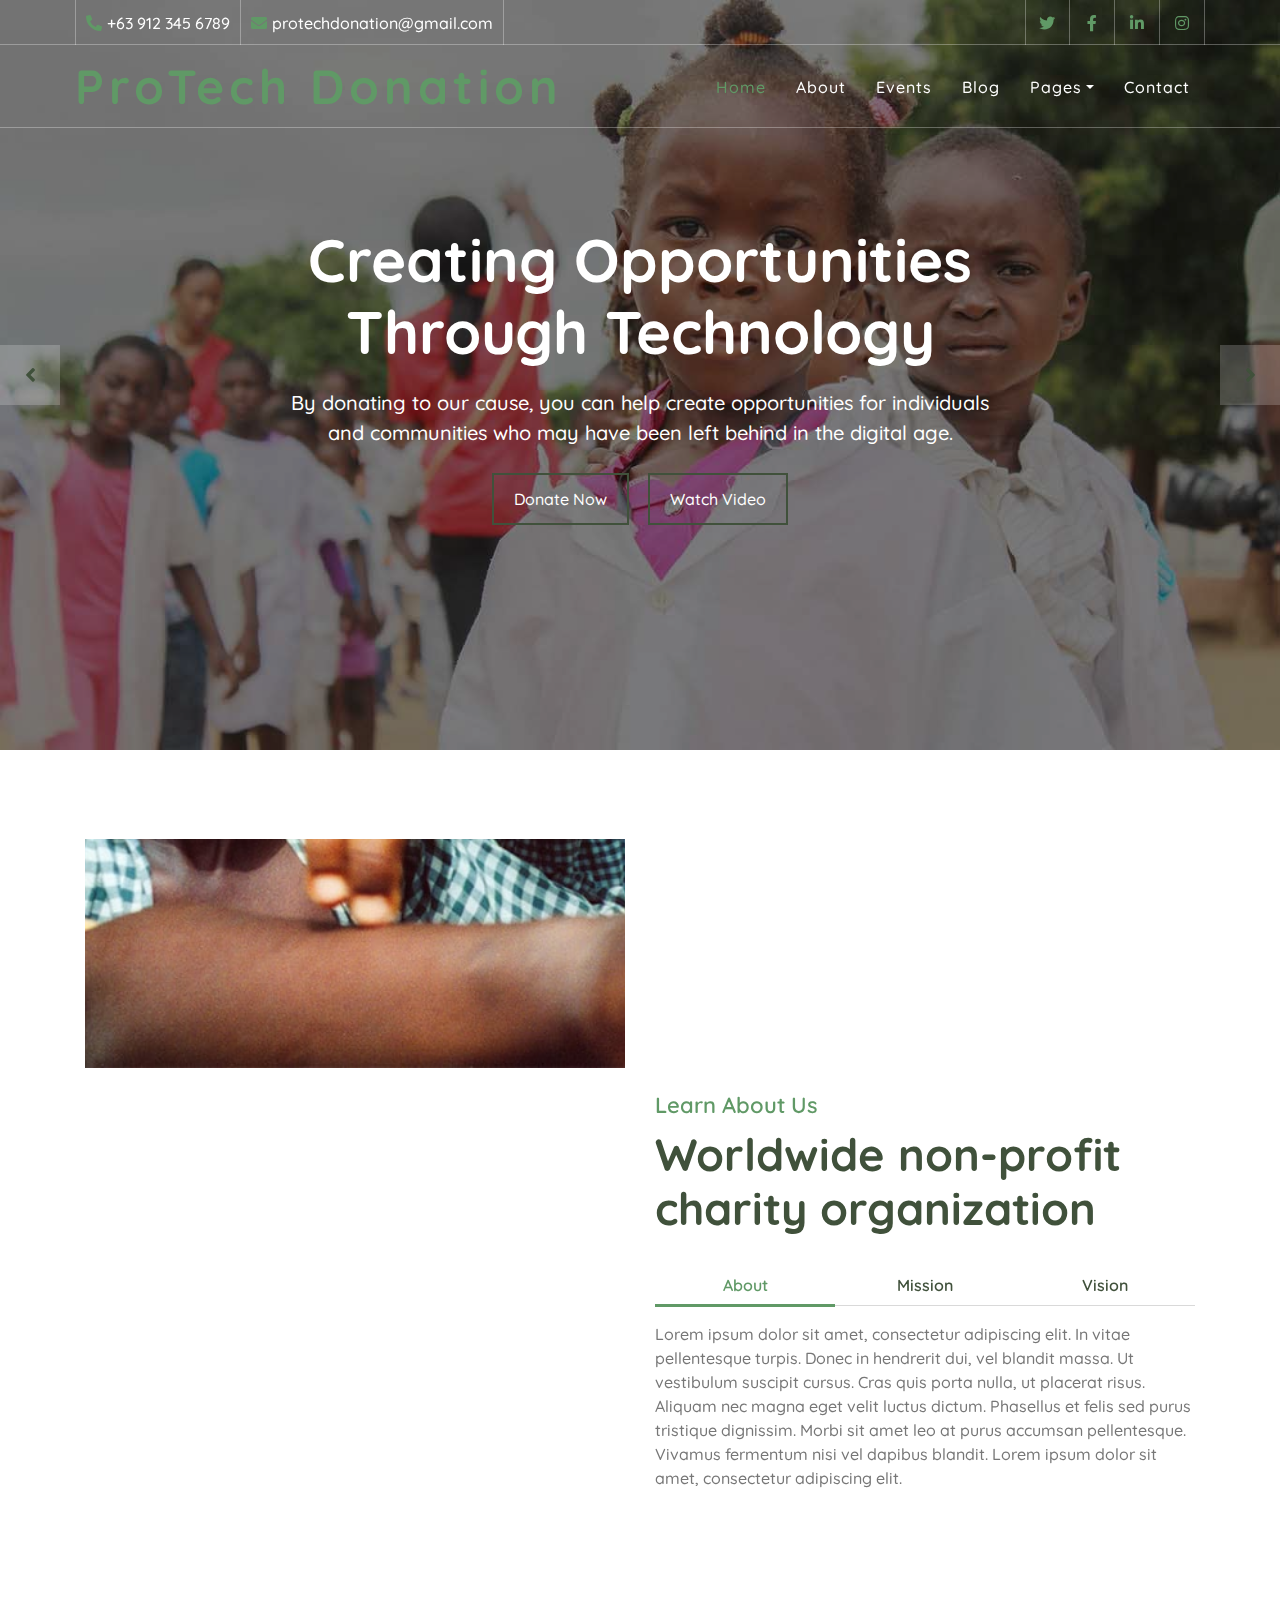
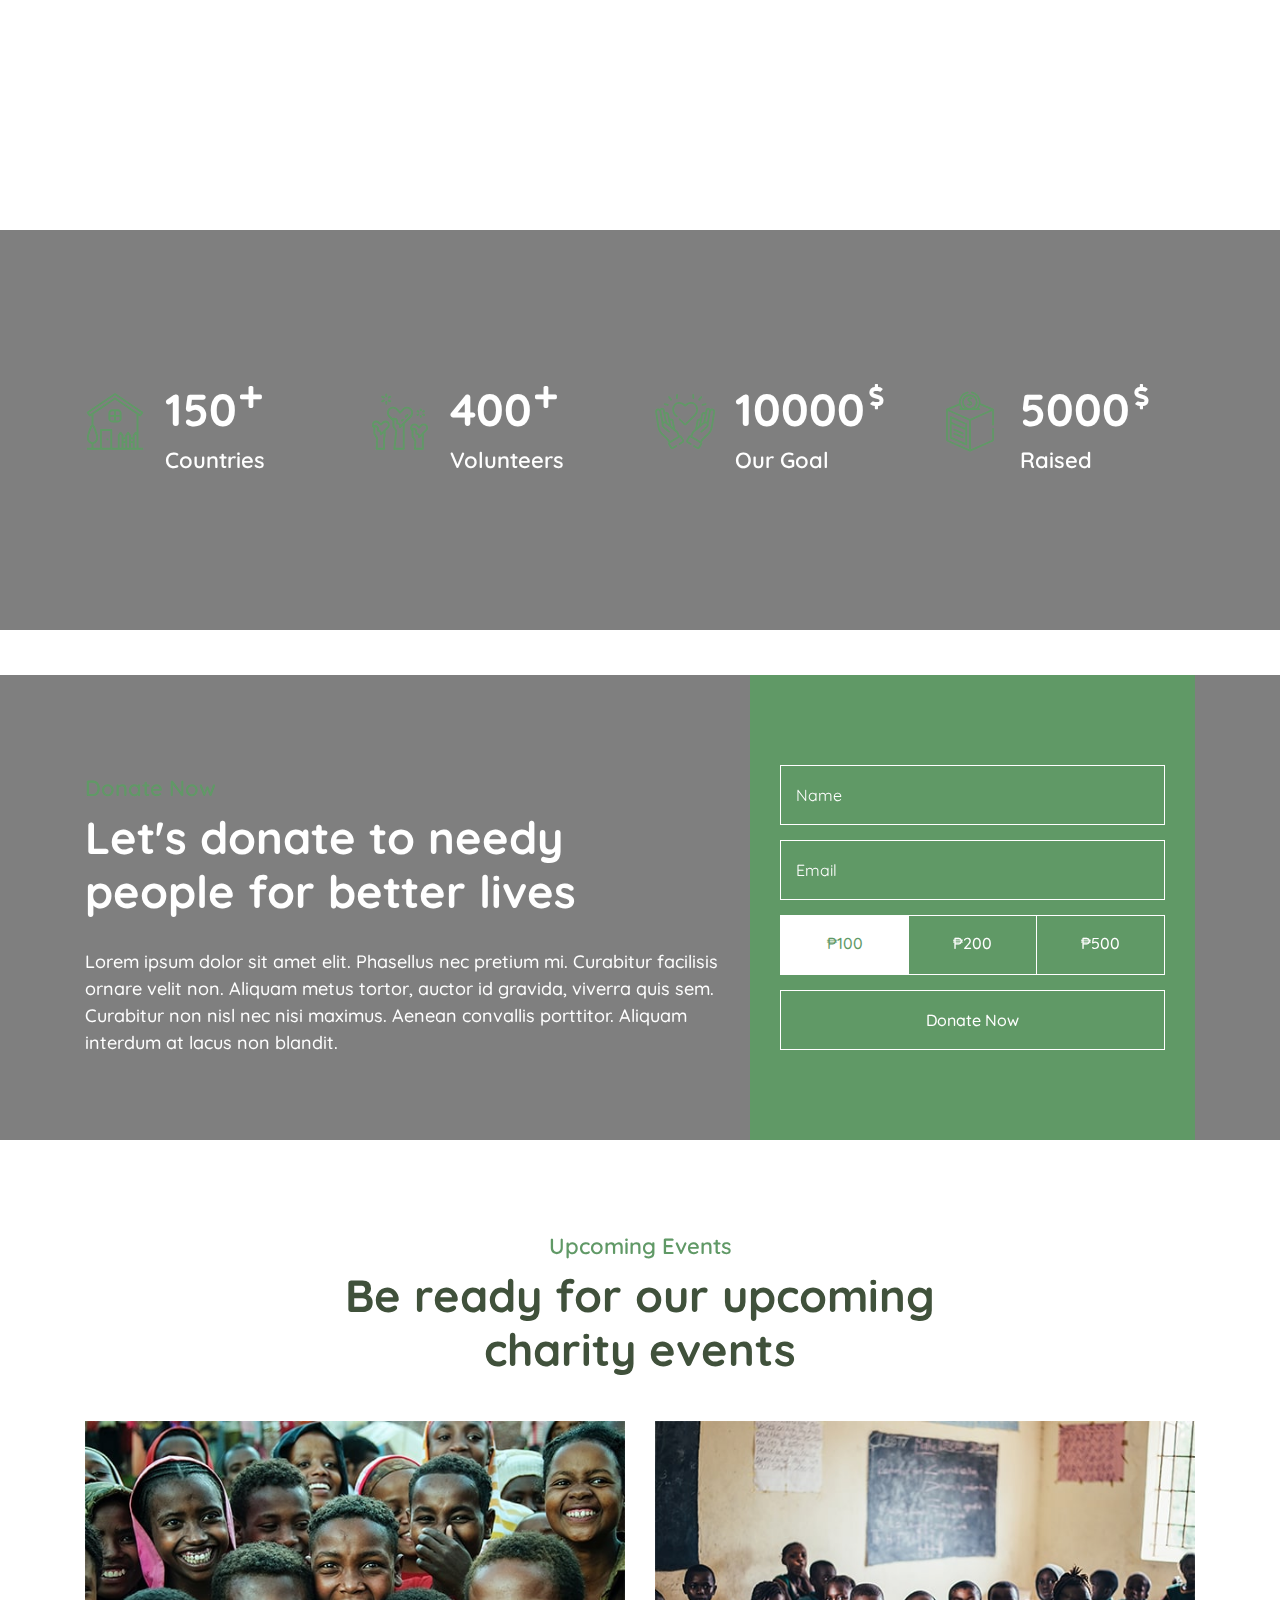
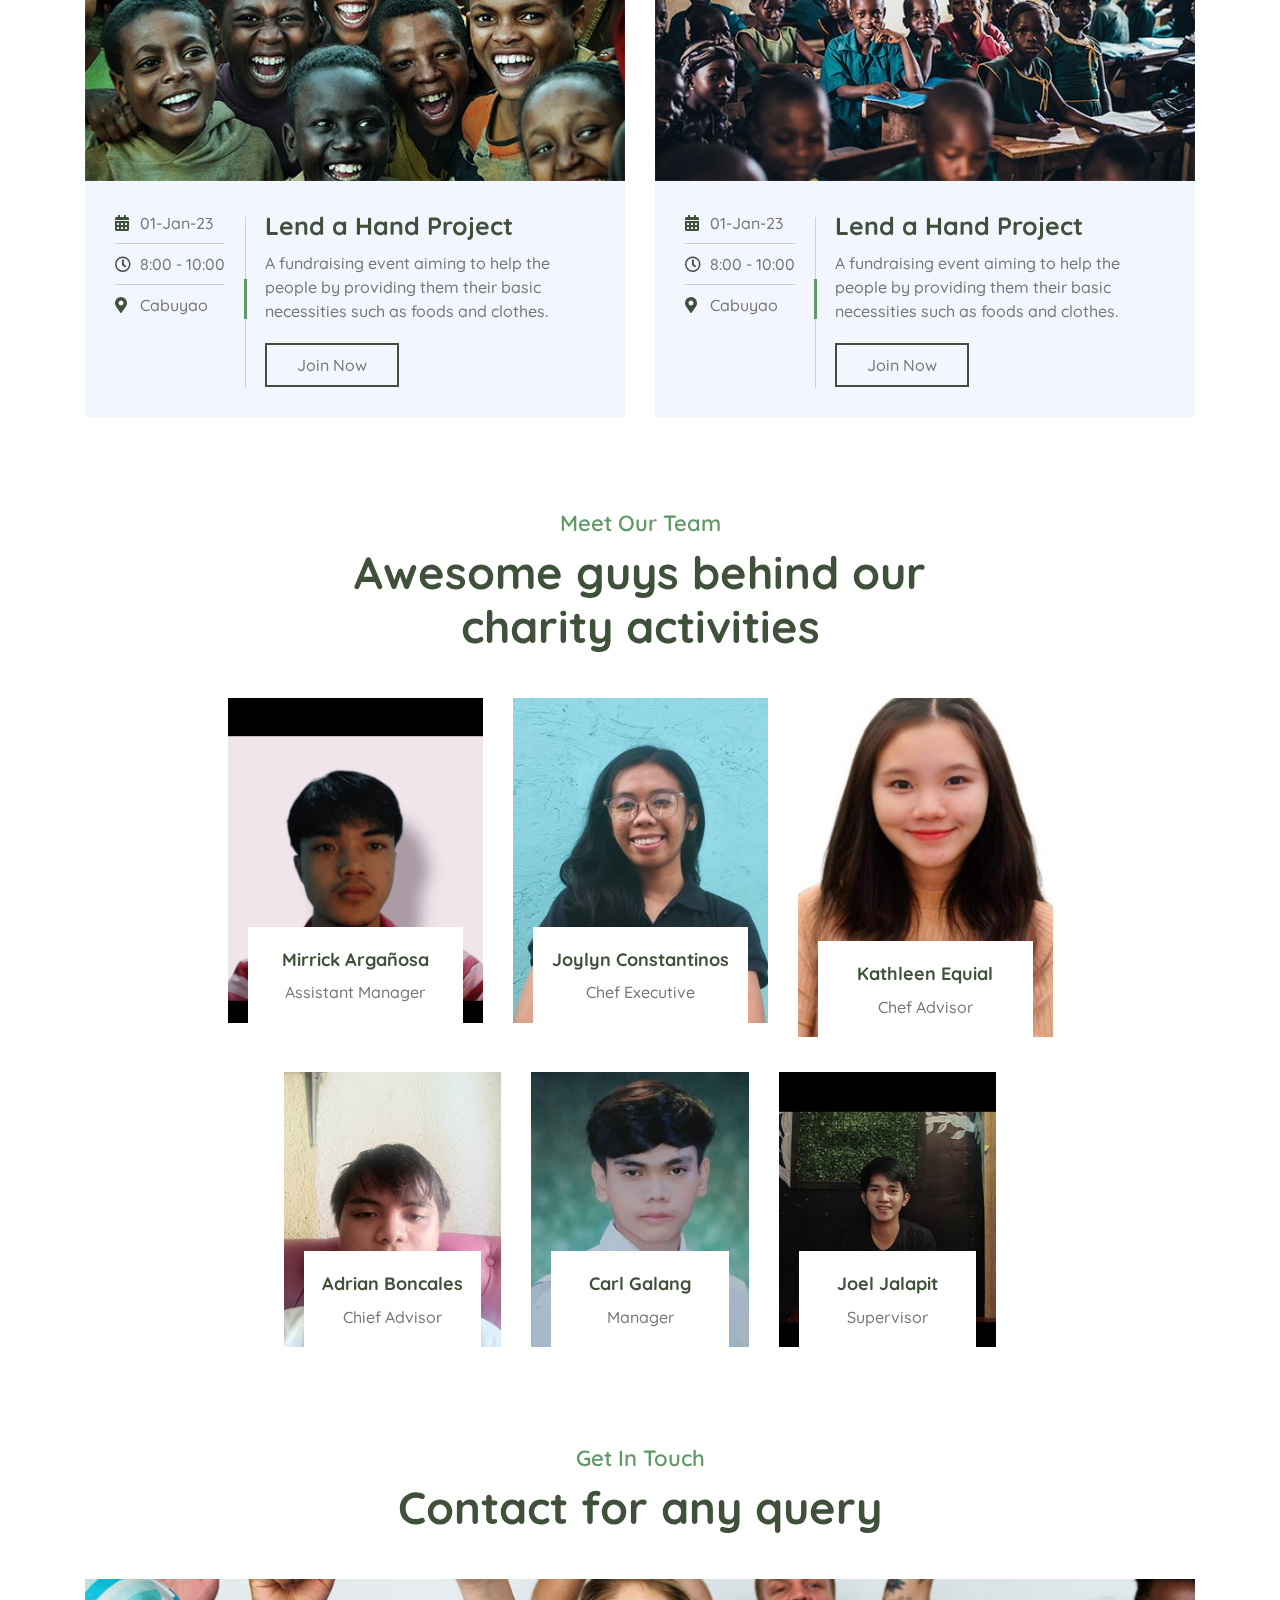
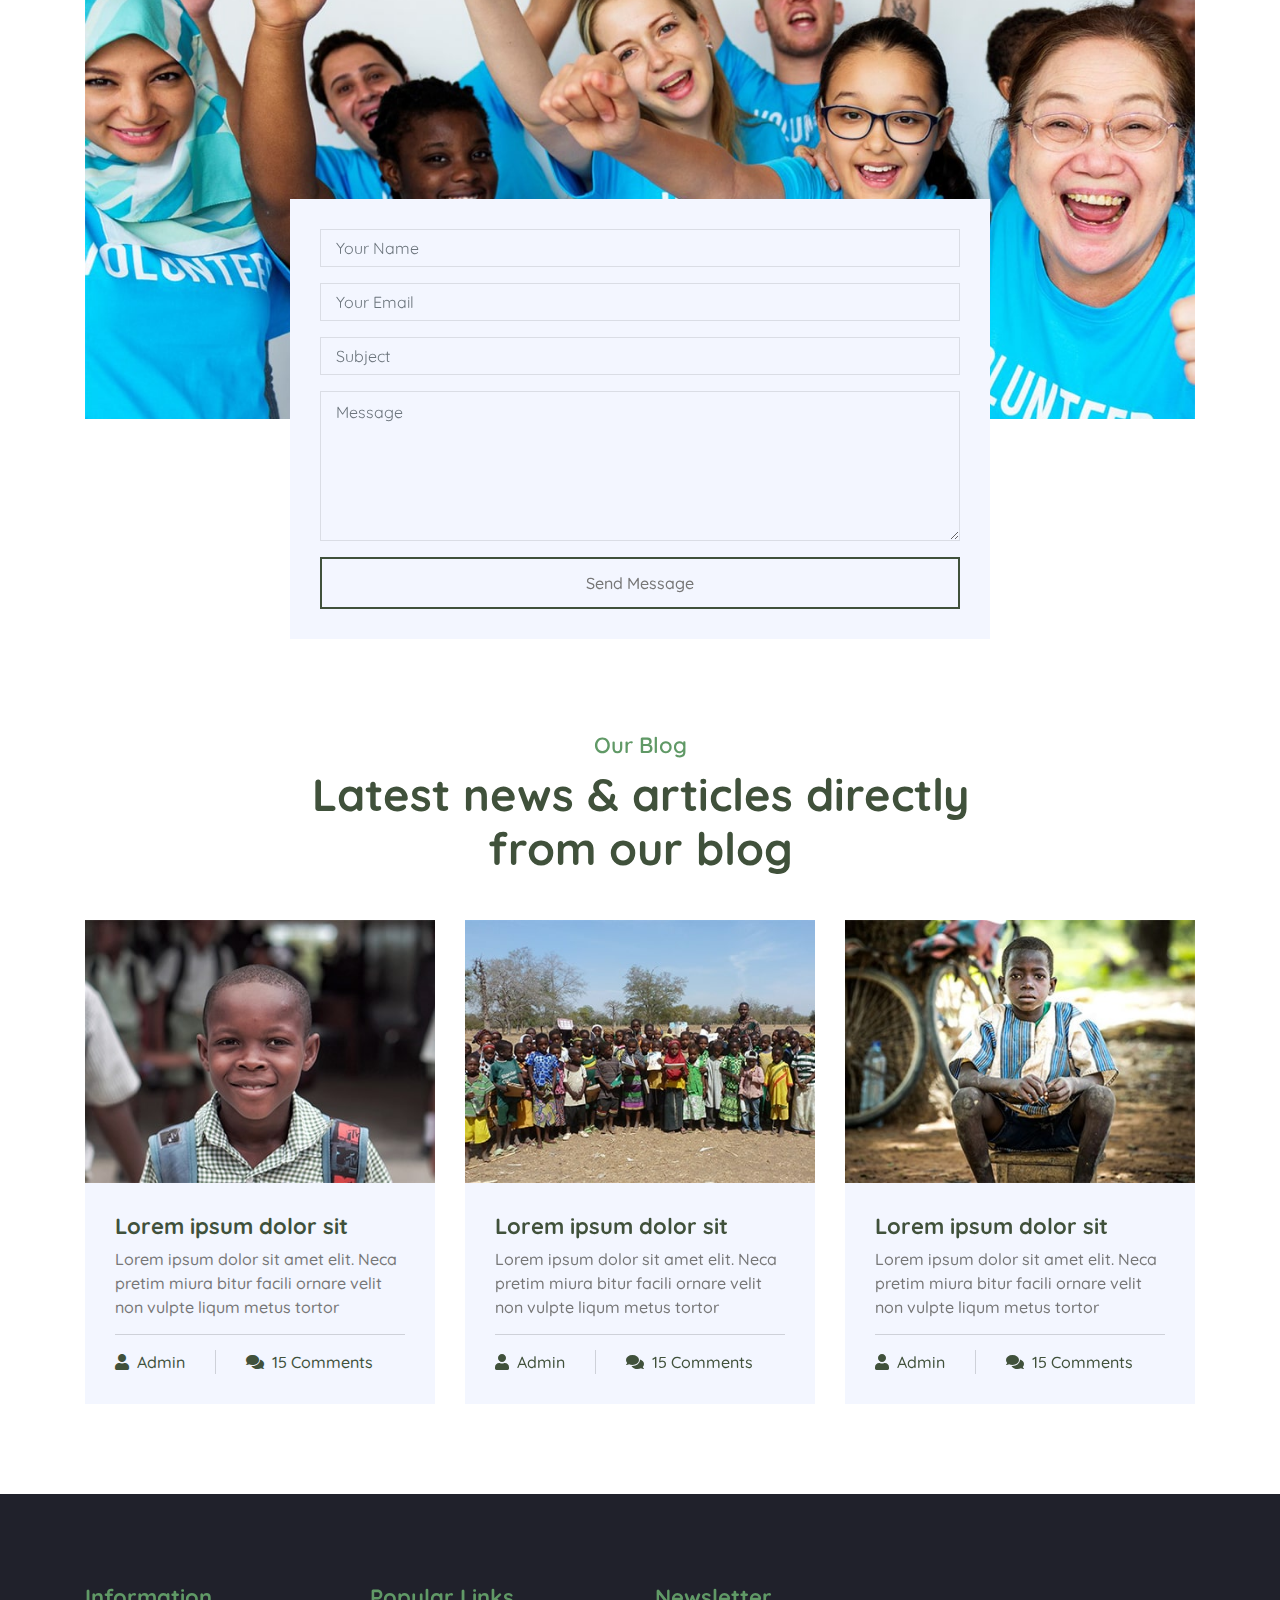
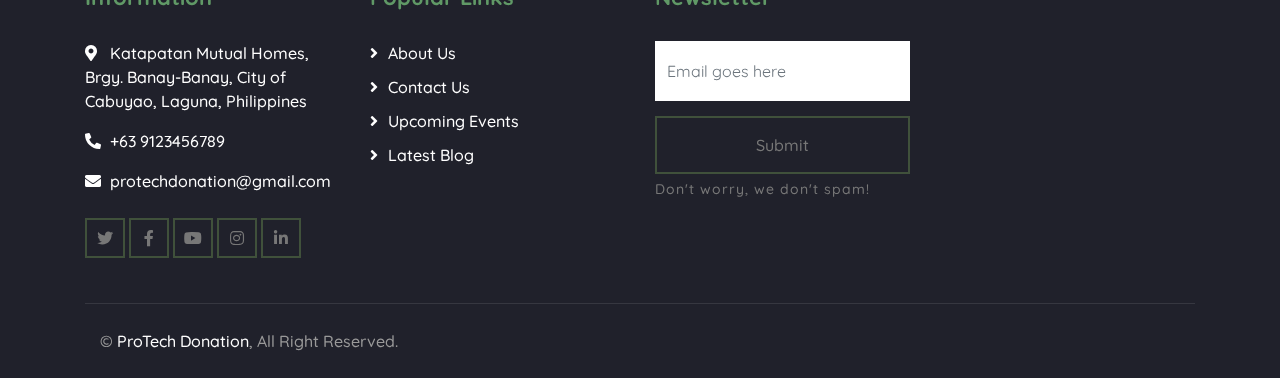
==== index.html @ ecea2c63 "Add files via upload" ====
<!DOCTYPE html>
<html lang="en">
    <head>
        <meta charset="utf-8">
        <title>Donate ProTech</title>
        <meta content="width=device-width, initial-scale=1.0" name="viewport">

        <!-- Favicon -->
        <link rel="icon" type="image/x-icon" sizes="32x32" href="https://i.ibb.co/tYHfRHM/ProTech.png">

        <!-- Google Font -->
        <link href="https://fonts.googleapis.com/css2?family=Quicksand:wght@300;400;500;600;700&display=swap" rel="stylesheet">
        
        <!-- CSS Libraries -->
        <link href="https://stackpath.bootstrapcdn.com/bootstrap/4.4.1/css/bootstrap.min.css" rel="stylesheet">
        <link href="https://cdnjs.cloudflare.com/ajax/libs/font-awesome/5.10.0/css/all.min.css" rel="stylesheet">
        <link href="lib/flaticon/font/flaticon.css" rel="stylesheet">
        <link href="lib/animate/animate.min.css" rel="stylesheet">
        <link href="lib/owlcarousel/assets/owl.carousel.min.css" rel="stylesheet">

        <!-- Template Stylesheet -->
        <link href="css/style.css" rel="stylesheet">
    </head>

    <body>
        <!-- Top Bar Start -->
        <div class="top-bar d-none d-md-block">
            <div class="container-fluid">
                <div class="row">
                    <div class="col-md-8">
                        <div class="top-bar-left">
                            <div class="text">
                                <i class="fa fa-phone-alt"></i>
                                <p>+63 912 345 6789</p>
                            </div>
                            <div class="text">
                                <i class="fa fa-envelope"></i>
                                <p>protechdonation@gmail.com</p>
                            </div>
                        </div>
                    </div>
                    <div class="col-md-4">
                        <div class="top-bar-right">
                            <div class="social">
                                <a href=""><i class="fab fa-twitter"></i></a>
                                <a href=""><i class="fab fa-facebook-f"></i></a>
                                <a href=""><i class="fab fa-linkedin-in"></i></a>
                                <a href=""><i class="fab fa-instagram"></i></a>
                            </div>
                        </div>
                    </div>
                </div>
            </div>
        </div>
        <!-- Top Bar End -->

        <!-- Nav Bar Start -->
        <div class="navbar navbar-expand-lg bg-dark navbar-dark">
            <div class="container-fluid">
                <a href="index.html" class="navbar-brand">ProTech Donation</a>
                <button type="button" class="navbar-toggler" data-toggle="collapse" data-target="#navbarCollapse">
                    <span class="navbar-toggler-icon"></span>
                </button>

                <div class="collapse navbar-collapse justify-content-between" id="navbarCollapse">
                    <div class="navbar-nav ml-auto">
                        <a href="index.html" class="nav-item nav-link active">Home</a>
                        <a href="about.html" class="nav-item nav-link">About</a>
                        <a href="event.html" class="nav-item nav-link">Events</a>
                        <a href="blog.html" class="nav-item nav-link">Blog</a>
                        <div class="nav-item dropdown">
                            <a href="#" class="nav-link dropdown-toggle" data-toggle="dropdown">Pages</a>
                            <div class="dropdown-menu">
                                <a href="single.html" class="dropdown-item">Detail Page</a>
                                <a href="team.html" class="dropdown-item">Meet The Team</a>
                                <a href="donate.html" class="dropdown-item">Donate Now</a>
                            </div>
                        </div>
                        <a href="contact.html" class="nav-item nav-link">Contact</a>
                    </div>
                </div>
            </div>
        </div>
        <!-- Nav Bar End -->


        <!-- Carousel Start -->
        <div class="carousel">
            <div class="container-fluid">
                <div class="owl-carousel">
                    <div class="carousel-item">
                        <div class="carousel-img">
                            <img src="img/carousel-1.jpg" alt="Image">
                        </div>
                        <div class="carousel-text">
                            <h1>Creating Opportunities Through Technology</h1>
                            <p>
                                By donating to our cause, you can help create opportunities for individuals and communities who may have been left behind in the digital age.
                            </p>
                            <div class="carousel-btn">
                                <a class="btn btn-custom" href="">Donate Now</a>
                                <a class="btn btn-custom btn-play" data-toggle="modal" data-src="https://www.youtube.com/embed/dQw4w9WgXcQ" data-target="#videoModal">Watch Video</a>
                            </div>
                        </div>
                    </div>
                    <div class="carousel-item">
                        <div class="carousel-img">
                            <img src="img/carousel-2.jpg" alt="Image">
                        </div>
                        <div class="carousel-text">
                            <h1>Get Involved with helping hand</h1>
                            <p>
                                Morbi sagittis turpis id suscipit feugiat. Suspendisse eu augue urna. Morbi sagittis, orci sodales varius fermentum, tortor
                            </p>
                            <div class="carousel-btn">
                                <a class="btn btn-custom" href="">Donate Now</a>
                                <a class="btn btn-custom btn-play" data-toggle="modal" data-src="https://www.youtube.com/embed/DWRcNpR6Kdc" data-target="#videoModal">Watch Video</a>
                            </div>
                        </div>
                    </div>
                    <div class="carousel-item">
                        <div class="carousel-img">
                            <img src="img/carousel-3.jpg" alt="Image">
                        </div>
                        <div class="carousel-text">
                            <h1>Bringing smiles to millions</h1>
                            <p>
                                Sed ultrices, est eget feugiat accumsan, dui nibh egestas tortor, ut rhoncus nibh ligula euismod quam. Proin pellentesque odio
                            </p>
                            <div class="carousel-btn">
                                <a class="btn btn-custom" href="">Donate Now</a>
                                <a class="btn btn-custom btn-play" data-toggle="modal" data-src="https://www.youtube.com/embed/DWRcNpR6Kdc" data-target="#videoModal">Watch Video</a>
                            </div>
                        </div>
                    </div>
                </div>
            </div>
        </div>
        <!-- Carousel End -->

        <!-- Video Modal Start-->
        <div class="modal fade" id="videoModal" tabindex="-1" role="dialog" aria-labelledby="exampleModalLabel" aria-hidden="true">
            <div class="modal-dialog" role="document">
                <div class="modal-content">
                    <div class="modal-body">
                        <button type="button" class="close" data-dismiss="modal" aria-label="Close">
                            <span aria-hidden="true">&times;</span>
                        </button>        
                        <!-- 16:9 aspect ratio -->
                        <div class="embed-responsive embed-responsive-16by9">
                            <iframe class="embed-responsive-item" src="" id="video"  allowscriptaccess="always" allow="autoplay"></iframe>
                        </div>
                    </div>
                </div>
            </div>
        </div> 
        <!-- Video Modal End -->
        

        <!-- About Start -->
        <div class="about">
            <div class="container">
                <div class="row align-items-center">
                    <div class="col-lg-6">
                        <div class="about-img" data-parallax="scroll" data-image-src="img/about.jpg"></div>
                    </div>
                    <div class="col-lg-6">
                        <div class="section-header">
                            <p>Learn About Us</p>
                            <h2>Worldwide non-profit charity organization</h2>
                        </div>
                        <div class="about-tab">
                            <ul class="nav nav-pills nav-justified">
                                <li class="nav-item">
                                    <a class="nav-link active" data-toggle="pill" href="#tab-content-1">About</a>
                                </li>
                                <li class="nav-item">
                                    <a class="nav-link" data-toggle="pill" href="#tab-content-2">Mission</a>
                                </li>
                                <li class="nav-item">
                                    <a class="nav-link" data-toggle="pill" href="#tab-content-3">Vision</a>
                                </li>
                            </ul>

                            <div class="tab-content">
                                <div id="tab-content-1" class="container tab-pane active">
                                    Lorem ipsum dolor sit amet, consectetur adipiscing elit. In vitae pellentesque turpis. Donec in hendrerit dui, vel blandit massa. Ut vestibulum suscipit cursus. Cras quis porta nulla, ut placerat risus. Aliquam nec magna eget velit luctus dictum. Phasellus et felis sed purus tristique dignissim. Morbi sit amet leo at purus accumsan pellentesque. Vivamus fermentum nisi vel dapibus blandit. Lorem ipsum dolor sit amet, consectetur adipiscing elit.
                                </div>
                                <div id="tab-content-2" class="container tab-pane fade">
                                    Sed tincidunt, magna ut vehicula volutpat, turpis diam condimentum justo, posuere congue turpis massa in mi. Proin ornare at massa at fermentum. Nunc aliquet sed nisi iaculis ornare. Nam semper tortor eget est egestas, eu sagittis nunc sodales. Interdum et malesuada fames ac ante ipsum primis in faucibus. Praesent bibendum sapien sed purus molestie malesuada. Lorem ipsum dolor sit amet, consectetur adipiscing elit.
                                </div>
                                <div id="tab-content-3" class="container tab-pane fade">
                                    Aliquam dolor odio, mollis sed feugiat sit amet, feugiat ut sapien. Nunc eu dignissim lorem. Suspendisse at hendrerit enim. Interdum et malesuada fames ac ante ipsum primis in faucibus. Sed condimentum semper turpis vel facilisis. Nunc vel faucibus orci. Mauris ut mauris rhoncus, efficitur nisi at, venenatis quam. Praesent egestas pretium enim sit amet finibus. Curabitur at erat molestie, tincidunt lorem eget, consequat ligula.
                                </div>
                            </div>
                        </div>
                    </div>
                </div>
            </div>
        </div>
        <!-- About End -->

        <!-- Facts Start -->
        <div class="facts" data-parallax="scroll" data-image-src="img/facts.jpg">
            <div class="container">
                <div class="row">
                    <div class="col-lg-3 col-md-6">
                        <div class="facts-item">
                            <i class="flaticon-home"></i>
                            <div class="facts-text">
                                <h3 class="facts-plus" data-toggle="counter-up">150</h3>
                                <p>Countries</p>
                            </div>
                        </div>
                    </div>
                    <div class="col-lg-3 col-md-6">
                        <div class="facts-item">
                            <i class="flaticon-charity"></i>
                            <div class="facts-text">
                                <h3 class="facts-plus" data-toggle="counter-up">400</h3>
                                <p>Volunteers</p>
                            </div>
                        </div>
                    </div>
                    <div class="col-lg-3 col-md-6">
                        <div class="facts-item">
                            <i class="flaticon-kindness"></i>
                            <div class="facts-text">
                                <h3 class="facts-dollar" data-toggle="counter-up">10000</h3>
                                <p>Our Goal</p>
                            </div>
                        </div>
                    </div>
                    <div class="col-lg-3 col-md-6">
                        <div class="facts-item">
                            <i class="flaticon-donation"></i>
                            <div class="facts-text">
                                <h3 class="facts-dollar" data-toggle="counter-up">5000</h3>
                                <p>Raised</p>
                            </div>
                        </div>
                    </div>
                </div>
            </div>
        </div>
        <!-- Facts End -->
        
        <!-- Donate Start -->
        <div class="donate" data-parallax="scroll" data-image-src="img/donate.jpg">
            <div class="container">
                <div class="row align-items-center">
                    <div class="col-lg-7">
                        <div class="donate-content">
                            <div class="section-header">
                                <p>Donate Now</p>
                                <h2>Let's donate to needy people for better lives</h2>
                            </div>
                            <div class="donate-text">
                                <p>
                                    Lorem ipsum dolor sit amet elit. Phasellus nec pretium mi. Curabitur facilisis ornare velit non. Aliquam metus tortor, auctor id gravida, viverra quis sem. Curabitur non nisl nec nisi maximus. Aenean convallis porttitor. Aliquam interdum at lacus non blandit.
                                </p>
                            </div>
                        </div>
                    </div>
                    <div class="col-lg-5">
                        <div class="donate-form">
                            <form>
                                <div class="control-group">
                                    <input type="text" class="form-control" placeholder="Name" required="required" />
                                </div>
                                <div class="control-group">
                                    <input type="email" class="form-control" placeholder="Email" required="required" />
                                </div>
                                <div class="btn-group btn-group-toggle" data-toggle="buttons">
                                    <label class="btn btn-custom active">
                                        <input type="radio" name="options" checked> ₱100
                                    </label>
                                    <label class="btn btn-custom">
                                        <input type="radio" name="options"> ₱200
                                    </label>
                                    <label class="btn btn-custom">
                                        <input type="radio" name="options"> ₱500
                                    </label>
                                </div>
                                <div>
                                    <button class="btn btn-custom" type="submit">Donate Now</button>
                                </div>
                            </form>
                        </div>
                    </div>
                </div>
            </div>
        </div>
        <!-- Donate End -->
        
        
        <!-- Event Start -->
        <div class="event">
            <div class="container">
                <div class="section-header text-center">
                    <p>Upcoming Events</p>
                    <h2>Be ready for our upcoming charity events</h2>
                </div>
                <div class="row">
                    <div class="col-lg-6">
                        <div class="event-item">
                            <img src="img/event-1.jpg" alt="Image">
                            <div class="event-content">
                                <div class="event-meta">
                                    <p><i class="fa fa-calendar-alt"></i>01-Jan-23</p>
                                    <p><i class="far fa-clock"></i>8:00 - 10:00</p>
                                    <p><i class="fa fa-map-marker-alt"></i>Cabuyao</p>
                                </div>
                                <div class="event-text">
                                    <h3>Lend a Hand Project</h3>
                                    <p>
                                        A fundraising event aiming to help the people by providing them their basic necessities such as foods and clothes.
                                    </p>
                                    <a class="btn btn-custom" href="">Join Now</a>
                                </div>
                            </div>
                        </div>
                    </div>
                    <div class="col-lg-6">
                        <div class="event-item">
                            <img src="img/event-2.jpg" alt="Image">
                            <div class="event-content">
                                <div class="event-meta">
                                    <p><i class="fa fa-calendar-alt"></i>01-Jan-23</p>
                                    <p><i class="far fa-clock"></i>8:00 - 10:00</p>
                                    <p><i class="fa fa-map-marker-alt"></i>Cabuyao</p>
                                </div>
                                <div class="event-text">
                                    <h3>Lend a Hand Project</h3>
                                    <p>
                                        A fundraising event aiming to help the people by providing them their basic necessities such as foods and clothes.
                                    </p>
                                    <a class="btn btn-custom" href="">Join Now</a>
                                </div>
                            </div>
                        </div>
                    </div>
                </div>
            </div>
        </div>
        <!-- Event End -->


        <!-- Team Start -->
        <div class="team">
            <div class="container">
                <div class="section-header text-center">
                    <p>Meet Our Team</p>
                    <h2>Awesome guys behind our charity activities</h2>
                </div>
                <div class="row">
                    <div class="col-lg-3 col-md-6">
                        <div class="team-item">
                            <div class="team-img">
                                <img src="img\team-1-argañosa.png" alt="Team Image">
                            </div>
                            <div class="team-text">
                                <h2>Mirrick Argañosa</h2>
                                <p>Assistant Manager</p>
                                <div class="team-social">
                                    <a href=""><i class="fab fa-twitter"></i></a>
                                    <a href=""><i class="fab fa-facebook-f"></i></a>
                                    <a href=""><i class="fab fa-linkedin-in"></i></a>
                                    <a href=""><i class="fab fa-instagram"></i></a>
                                </div>
                            </div>
                        </div>
                    </div>
                    <div class="col-lg-3 col-md-6">
                        <div class="team-item">
                            <div class="team-img">
                                <img src="img\team-2-constantino.jpg" alt="Team Image">
                            </div>
                            <div class="team-text">
                                <h2>Joylyn Constantinos</h2>
                                <p>Chef Executive</p>
                                <div class="team-social">
                                    <a href=""><i class="fab fa-twitter"></i></a>
                                    <a href=""><i class="fab fa-facebook-f"></i></a>
                                    <a href=""><i class="fab fa-linkedin-in"></i></a>
                                    <a href=""><i class="fab fa-instagram"></i></a>
                                </div>
                            </div>
                        </div>
                    </div>
                    <div class="col-lg-3 col-md-6">
                        <div class="team-item">
                            <div class="team-img">
                                <img src="img\team-3-equial.png" alt="Team Image">
                            </div>
                            <div class="team-text">
                                <h2>Kathleen Equial</h2>
                                <p>Chef Advisor</p>
                                <div class="team-social">
                                    <a href=""><i class="fab fa-twitter"></i></a>
                                    <a href=""><i class="fab fa-facebook-f"></i></a>
                                    <a href=""><i class="fab fa-linkedin-in"></i></a>
                                    <a href=""><i class="fab fa-instagram"></i></a>
                                </div>
                            </div>
                        </div>
                    </div>
                    <div class="row bottom-row">
                        <div class="col-lg-3 col-md-6">
                            <div class="team-item">
                                <div class="team-img">
                                    <img src="img\team-4-boncales.jpg" alt="Team Image">
                                </div>
                                <div class="team-text">
                                    <h2>Adrian Boncales</h2>
                                    <p>Chief Advisor</p>
                                    <div class="team-social">
                                        <a href=""><i class="fab fa-twitter"></i></a>
                                        <a href=""><i class="fab fa-facebook-f"></i></a>
                                        <a href=""><i class="fab fa-linkedin-in"></i></a>
                                        <a href=""><i class="fab fa-instagram"></i></a>
                                    </div>
                                </div>
                            </div>
                        </div>
                        <div class="col-lg-3 col-md-6">
                            <div class="team-item">
                                <div class="team-img">
                                    <img src="img\team-5-galang.jpg" alt="Team Image">
                                </div>
                                <div class="team-text">
                                    <h2>Carl Galang</h2>
                                    <p>Manager</p>
                                    <div class="team-social">
                                        <a href=""><i class="fab fa-twitter"></i></a>
                                        <a href=""><i class="fab fa-facebook-f"></i></a>
                                        <a href=""><i class="fab fa-linkedin-in"></i></a>
                                        <a href=""><i class="fab fa-instagram"></i></a>
                                    </div>
                                </div>
                            </div>
                        </div>
                        <div class="col-lg-3 col-md-6">
                            <div class="team-item">
                                <div class="team-img">
                                    <img src="img\team-6-jalapit.jpg" alt="Team Image">
                                </div>
                                <div class="team-text">
                                    <h2>Joel Jalapit</h2>
                                    <p>Supervisor</p>
                                    <div class="team-social">
                                        <a href=""><i class="fab fa-twitter"></i></a>
                                        <a href=""><i class="fab fa-facebook-f"></i></a>
                                        <a href=""><i class="fab fa-linkedin-in"></i></a>
                                        <a href=""><i class="fab fa-instagram"></i></a>
                                    </div>
                                </div>
                            </div>
                        </div>
                    </div>
                </div>
            </div>
        </div>
        <!-- Team End -->
        
        
        <!-- Contact Start -->
        <div class="contact">
            <div class="container">
                <div class="section-header text-center">
                    <p>Get In Touch</p>
                    <h2>Contact for any query</h2>
                </div>
                <div class="contact-img">
                    <img src="img/contact.jpg" alt="Image">
                </div>
                <div class="contact-form">
                        <div id="success"></div>
                        <form name="sentMessage" id="contactForm" novalidate="novalidate">
                            <div class="control-group">
                                <input type="text" class="form-control" id="name" placeholder="Your Name" required="required" data-validation-required-message="Please enter your name" />
                                <p class="help-block text-danger"></p>
                            </div>
                            <div class="control-group">
                                <input type="email" class="form-control" id="email" placeholder="Your Email" required="required" data-validation-required-message="Please enter your email" />
                                <p class="help-block text-danger"></p>
                            </div>
                            <div class="control-group">
                                <input type="text" class="form-control" id="subject" placeholder="Subject" required="required" data-validation-required-message="Please enter a subject" />
                                <p class="help-block text-danger"></p>
                            </div>
                            <div class="control-group">
                                <textarea class="form-control" id="message" placeholder="Message" required="required" data-validation-required-message="Please enter your message"></textarea>
                                <p class="help-block text-danger"></p>
                            </div>
                            <div>
                                <button class="btn btn-custom" type="submit" id="sendMessageButton">Send Message</button>
                            </div>
                        </form>
                    </div>
            </div>
        </div>
        <!-- Contact End -->


        <!-- Blog Start -->
        <div class="blog">
            <div class="container">
                <div class="section-header text-center">
                    <p>Our Blog</p>
                    <h2>Latest news & articles directly from our blog</h2>
                </div>
                <div class="row">
                    <div class="col-lg-4">
                        <div class="blog-item">
                            <div class="blog-img">
                                <img src="img/blog-1.jpg" alt="Image">
                            </div>
                            <div class="blog-text">
                                <h3><a href="#">Lorem ipsum dolor sit</a></h3>
                                <p>
                                    Lorem ipsum dolor sit amet elit. Neca pretim miura bitur facili ornare velit non vulpte liqum metus tortor
                                </p>
                            </div>
                            <div class="blog-meta">
                                <p><i class="fa fa-user"></i><a href="">Admin</a></p>
                                <p><i class="fa fa-comments"></i><a href="">15 Comments</a></p>
                            </div>
                        </div>
                    </div>
                    <div class="col-lg-4">
                        <div class="blog-item">
                            <div class="blog-img">
                                <img src="img/blog-2.jpg" alt="Image">
                            </div>
                            <div class="blog-text">
                                <h3><a href="#">Lorem ipsum dolor sit</a></h3>
                                <p>
                                    Lorem ipsum dolor sit amet elit. Neca pretim miura bitur facili ornare velit non vulpte liqum metus tortor
                                </p>
                            </div>
                            <div class="blog-meta">
                                <p><i class="fa fa-user"></i><a href="">Admin</a></p>
                                <p><i class="fa fa-comments"></i><a href="">15 Comments</a></p>
                            </div>
                        </div>
                    </div>
                    <div class="col-lg-4">
                        <div class="blog-item">
                            <div class="blog-img">
                                <img src="img/blog-3.jpg" alt="Image">
                            </div>
                            <div class="blog-text">
                                <h3><a href="#">Lorem ipsum dolor sit</a></h3>
                                <p>
                                    Lorem ipsum dolor sit amet elit. Neca pretim miura bitur facili ornare velit non vulpte liqum metus tortor
                                </p>
                            </div>
                            <div class="blog-meta">
                                <p><i class="fa fa-user"></i><a href="">Admin</a></p>
                                <p><i class="fa fa-comments"></i><a href="">15 Comments</a></p>
                            </div>
                        </div>
                    </div>
                </div>
            </div>
        </div>
        <!-- Blog End -->


        <!-- Footer Start -->
        <div class="footer">
            <div class="container">
                <div class="row">
                    <div class="col-lg-3 col-md-6">
                        <div class="footer-contact">
                            <h2>Information</h2>
                            <p><i class="fa fa-map-marker-alt"></i>Katapatan Mutual Homes, Brgy. Banay-Banay, City of Cabuyao, Laguna, Philippines</p>
                            <p><i class="fa fa-phone-alt"></i>+63 9123456789</p>
                            <p><i class="fa fa-envelope"></i>protechdonation@gmail.com</p>
                            <div class="footer-social">
                                <a class="btn btn-custom" href="https://freewebsitecode.com"><i class="fab fa-twitter"></i></a>
                                <a class="btn btn-custom" href="https://facebook.com/freewebsitecode"><i class="fab fa-facebook-f"></i></a>
                                <a class="btn btn-custom" href="https://www.youtube.com/channel/UC9HlQRmKgG3jeVD_fBxj1Pw/videos"><i class="fab fa-youtube"></i></a>
                                <a class="btn btn-custom" href="https://freewebsitecode.com"><i class="fab fa-instagram"></i></a>
                                <a class="btn btn-custom" href="https://freewebsitecode.com"><i class="fab fa-linkedin-in"></i></a>
                            </div>
                        </div>
                    </div>
                    <div class="col-lg-3 col-md-6">
                        <div class="footer-link">
                            <h2>Popular Links</h2>
                            <a href="">About Us</a>
                            <a href="">Contact Us</a>
                            <a href="">Upcoming Events</a>
                            <a href="">Latest Blog</a>
                        </div>
                    </div>
                    <div class="col-lg-3 col-md-6">
                        <div class="footer-newsletter">
                            <h2>Newsletter</h2>
                            <form>
                                <input class="form-control" placeholder="Email goes here">
                                <button class="btn btn-custom">Submit</button>
                                <label>Don't worry, we don't spam!</label>
                            </form>
                        </div>
                    </div>
                </div>
            </div>
            <div class="container copyright">
                <div class="row">
                    <div class="col-md-6">
                        <p>&copy; <a href="https://freewebsitecode.com">ProTech Donation</a>, All Right Reserved.</p>
                    </div>
                </div>
            </div>
        </div>
        <!-- Footer End -->
        
        <!-- Back to top button -->
        <a href="#" class="back-to-top"><i class="fa fa-chevron-up"></i></a>
        
        <!-- Pre Loader -->
        <div id="loader" class="show">
            <div class="loader"></div>
        </div>

        <!-- JavaScript Libraries -->
        <script src="https://code.jquery.com/jquery-3.4.1.min.js"></script>
        <script src="https://stackpath.bootstrapcdn.com/bootstrap/4.4.1/js/bootstrap.bundle.min.js"></script>
        <script src="lib/easing/easing.min.js"></script>
        <script src="lib/owlcarousel/owl.carousel.min.js"></script>
        <script src="lib/waypoints/waypoints.min.js"></script>
        <script src="lib/counterup/counterup.min.js"></script>
        <script src="lib/parallax/parallax.min.js"></script>
        
        <!-- Contact Javascript File -->
        <script src="mail/jqBootstrapValidation.min.js"></script>
        <script src="mail/contact.js"></script>

        <!-- Template Javascript -->
        <script src="js/main.js"></script>
    </body>
</html>
---- lib/flaticon/font/flaticon.css ----
/*
  	Flaticon icon font: Flaticon
  	Creation date: 30/09/2020 10:47
  	*/

@font-face {
  font-family: "Flaticon";
  src: url("./Flaticon.eot");
  src: url("./Flaticon.eot?#iefix") format("embedded-opentype"),
       url("./Flaticon.woff2") format("woff2"),
       url("./Flaticon.woff") format("woff"),
       url("./Flaticon.ttf") format("truetype"),
       url("./Flaticon.svg#Flaticon") format("svg");
  font-weight: normal;
  font-style: normal;
}

@media screen and (-webkit-min-device-pixel-ratio:0) {
  @font-face {
    font-family: "Flaticon";
    src: url("./Flaticon.svg#Flaticon") format("svg");
  }
}

[class^="flaticon-"]:before, [class*=" flaticon-"]:before,
[class^="flaticon-"]:after, [class*=" flaticon-"]:after {   
  font-family: Flaticon;
        font-size: 20px;
font-style: normal;
margin-left: 20px;
}

.flaticon-water:before { content: "\f100"; }
.flaticon-healthcare:before { content: "\f101"; }
.flaticon-diet:before { content: "\f102"; }
.flaticon-education:before { content: "\f103"; }
.flaticon-home:before { content: "\f104"; }
.flaticon-charity:before { content: "\f105"; }
.flaticon-social-care:before { content: "\f106"; }
.flaticon-kindness:before { content: "\f107"; }
.flaticon-donation:before { content: "\f108"; }
.flaticon-woman:before { content: "\f109"; }
---- css/style.css ----
/*******************************/
/********* General CSS *********/
/*******************************/
body {
    color: #777777;
    font-weight: 500;
    background: #ffffff;
    font-family: 'Quicksand', sans-serif;
}

h1,
h2, 
h3, 
h4,
h5, 
h6 {
    color: #40513B;
}

a {
    color: #40513B;
    transition: .3s;
}

a:hover,
a:active,
a:focus {
    color: #609966;
    outline: none;
    text-decoration: none;
}

.btn.btn-custom {
    padding: 12px 20px;
    text-align: center; 
   font-size: 16px;
    font-weight: 500;
    color: #777777;
    border-radius: 0;
    border: 2px solid #40513B;
    box-shadow: inset 0 0 0 0 #40513B;
    transition: ease-out 0.3s;
    -webkit-transition: ease-out 0.3s;
    -moz-transition: ease-out 0.3s;
}

.btn.btn-custom:hover {
    color: #20212B;
    box-shadow: inset 0 0 0 30px #EDF1D6;
}

.btn:focus,
.form-control:focus {
    box-shadow: none;
}

.container-fluid {
    max-width: 1366px;
}

[class^="flaticon-"]:before, [class*=" flaticon-"]:before,
[class^="flaticon-"]:after, [class*=" flaticon-"]:after {   
    font-size: inherit;
    margin-left: 0;
}


/**********************************/
/****** Loader & Back to Top ******/
/**********************************/
#loader {
    position: fixed;
    top: 0;
    right: 0;
    bottom: 0;
    left: 0;
    display: flex;
    align-items: center;
    justify-content: center;
    background: #ffffff;
    opacity: 0;
    visibility: hidden;
    -webkit-transition: opacity .3s ease-out, visibility 0s linear .3s;
    -o-transition: opacity .3s ease-out, visibility 0s linear .3s;
    transition: opacity .3s ease-out, visibility 0s linear .3s;
    z-index: 999;
}

#loader.show {
    -webkit-transition: opacity .6s ease-out, visibility 0s linear 0s;
    -o-transition: opacity .6s ease-out, visibility 0s linear 0s;
    transition: opacity .6s ease-out, visibility 0s linear 0s;
    visibility: visible;
    opacity: 1;
}

#loader .loader {
    position: relative;
    width: 45px;
    height: 45px;
    border: 5px solid #dddddd;
    border-top: 5px solid #609966;
    border-radius: 50%;
    -webkit-animation: spin 2s linear infinite;
    animation: spin 2s linear infinite;
}

@-webkit-keyframes spin {
    0% { -webkit-transform: rotate(0deg); }
    100% { -webkit-transform: rotate(360deg); }
}

@keyframes spin {
    0% { transform: rotate(0deg); }
    100% { transform: rotate(360deg); }
}

.back-to-top {
    position: fixed;
    display: none;
    background: #40513B;
    width: 44px;
    height: 44px;
    text-align: center;
    line-height: 1;
    font-size: 22px;
    right: 15px;
    bottom: 15px;
    transition: background 0.5s;
    z-index: 9;
}

.back-to-top i {
    color: #EDF1D6;
    padding-top: 10px;
}

.back-to-top:hover {
    background: #EDF1D6;
}

.back-to-top:hover i {
    color: #40513B;
}


/**********************************/
/********** Top Bar CSS ***********/
/**********************************/
.top-bar {
    position: absolute;
    height: 45px;
    width: 100%;
    top: 0;
    left: 0;
    z-index: 3;
    border-bottom: 1px solid rgba(255, 255, 255, .3);
}

.top-bar .top-bar-left {
    display: flex;
    align-items: center;
    justify-content: flex-start;
}

.top-bar .top-bar-right {
    display: flex;
    align-items: center;
    justify-content: flex-end;
}

.top-bar .text {
    display: flex;
    align-items: center;
    justify-content: center;
    flex-direction: row;
    height: 45px;
    padding: 0 10px;
    text-align: center;
    border-left: 1px solid rgba(255, 255, 255, .3);
}

.top-bar .text:last-child {
    border-right: 1px solid rgba(255, 255, 255, .3);
}

.top-bar .text i {
    font-size: 16px;
    color: #609966;
    margin-right: 5px;
}

.top-bar .text p {
    color: #ffffff;
    font-size: 16px;
    font-weight: 500;
    margin: 0;
}

.top-bar .social {
    display: flex;
    height: 45px;
    font-size: 0;
    justify-content: flex-end;
}

.top-bar .social a {
    display: flex;
    align-items: center;
    justify-content: center;
    width: 45px;
    height: 100%;
    font-size: 16px;
    color: #609966;
    border-right: 1px solid rgba(255, 255, 255, .3);
}

.top-bar .social a:first-child {
    border-left: 1px solid rgba(255, 255, 255, .3);
}

.top-bar .social a:hover {
    color: #ffffff;
    background: #609966;
}

@media (min-width: 992px) {
    .top-bar {
        padding: 0 60px;
    }
}


/**********************************/
/*********** Nav Bar CSS **********/
/**********************************/
.navbar {
    position: relative;
    transition: .5s;
    z-index: 999;
}

.navbar.nav-sticky {
    position: fixed;
    top: 0;
    width: 100%;
    box-shadow: 0 2px 5px rgba(0, 0, 0, .3);
    transition: .5s;
}

.navbar .navbar-brand {
    margin: 0;
    color: #609966;
    font-size: 48px;
    line-height: 0px;
    font-weight: 700;
    letter-spacing: 5px;
}

.navbar .navbar-brand img {
    max-width: 100%;
    max-height: 40px;
}

.navbar-dark .navbar-nav .nav-link,
.navbar-dark .navbar-nav .nav-link:focus,
.navbar-dark .navbar-nav .nav-link:hover,
.navbar-dark .navbar-nav .nav-link.active {
    padding: 10px 15px 8px 15px;
    color: #ffffff;
}

.navbar-dark .navbar-nav .nav-link:hover,
.navbar-dark .navbar-nav .nav-link.active {
    color: #609966;
    transition: none;
}

.navbar .dropdown-menu {
    margin-top: 0;
    border: 0;
    border-radius: 0;
    background: #f8f9fa;
}

@media (min-width: 992px) {
    .navbar {
        position: absolute;
        width: 100%;
        top: 45px;
        padding: 20px 60px;
        background: transparent !important;
        border-bottom: 1px solid rgba(255, 255, 255, .3);
        z-index: 9;
    }
    
    .navbar.nav-sticky {
        padding: 10px 60px;
        background: #40513B !important;
        border-bottom: none;
    }
    
    .page .navbar {
        background: #40513B !important;
    }
    
    .navbar a.nav-link {
        padding: 8px 15px;
        font-size: 16px;
        letter-spacing: 1px;
    }
}

@media (max-width: 991.98px) {   
    .navbar {
        padding: 15px;
        background: #40513B !important;
    }
    
    .navbar a.nav-link {
        padding: 5px;
    }
    
    .navbar .dropdown-menu {
        box-shadow: none;
    }
}


/*******************************/
/********** Hero CSS ***********/
/*******************************/
.carousel {
    position: relative;
    width: 100%;
    min-height: 300px;
    background: #ffffff;
    margin-bottom: 45px;
}

.carousel .container-fluid {
    padding: 0;
}

.carousel .carousel-item {
    position: relative;
    width: 100%;
    min-height: 300px;
    display: flex;
    align-items: center;
    justify-content: center;
    flex-direction: column;
}

.carousel .carousel-img {
    position: relative;
    width: 100%;
    height: 100%;
    min-height: 300px;
    text-align: right;
    overflow: hidden;
}

.carousel .carousel-img::after {
    position: absolute;
    content: "";
    top: 0;
    right: 0;
    bottom: 0;
    left: 0;
    background: rgba(0, 0, 0, .5);
    z-index: 1;
}

.carousel .carousel-img img {
    width: 100%;
    height: 100%;
    object-fit: cover;
}

.carousel .carousel-text {
    position: absolute;
    max-width: 700px;
    display: flex;
    align-items: center;
    justify-content: center;
    flex-direction: column;
    z-index: 2;
}

.carousel .carousel-text h1 {
    text-align: center;
    color: #ffffff;
    font-size: 60px;
    font-weight: 700;
    margin-bottom: 20px;
}

.carousel .carousel-text p {
    color: #ffffff;
    text-align: center;
    font-size: 20px;
    margin-bottom: 25px;
}

.carousel .carousel-btn .btn.btn-custom {
    color: #ffffff;
}

.carousel .carousel-btn .btn.btn-custom:hover {
    color: #20212B;
}

.carousel .carousel-btn .btn:first-child {
    margin-right: 15px;
}

.carousel .owl-nav {
    position: absolute;
    width: 100%;
    height: 60px;
    top: calc(50% - 30px);
    left: 0;
    display: flex;
    justify-content: space-between;
    z-index: 9;
}

.carousel .owl-nav .owl-prev,
.carousel .owl-nav .owl-next {
    width: 60px;
    height: 60px;
    display: flex;
    align-items: center;
    justify-content: center;
    color: #40513B;
    background: rgba(256, 256, 256, .2);
    font-size: 22px;
    transition: .3s;
}

.carousel .owl-nav .owl-prev:hover,
.carousel .owl-nav .owl-next:hover {
    color: #ffffff;
    background: #40513B;
}

.carousel .owl-nav .owl-prev {
    margin-right: 2px;
}

.carousel .animated {
    -webkit-animation-duration: 1s;
    animation-duration: 1s;
}

#videoModal .modal-dialog {
    position: relative;
    max-width: 800px;
    margin: 60px auto 0 auto;
}

#videoModal .modal-body {
    position: relative;
    padding: 0px;
}

#videoModal .close {
    position: absolute;
    width: 30px;
    height: 30px;
    right: 0px;
    top: -30px;
    z-index: 999;
    font-size: 30px;
    font-weight: normal;
    color: #ffffff;
    background: #000000;
    opacity: 1;
}

@media (max-width: 991.98px) {
    .carousel .carousel-text h1 {
        font-size: 35px;
    }
    
    .carousel .carousel-text p {
        font-size: 16px;
    }
    
    .carousel .carousel-text .btn {
        padding: 12px 30px;
        font-size: 15px;
        letter-spacing: 0;
    }
}

@media (max-width: 767.98px) {
    .carousel .carousel-text h1 {
        font-size: 30px;
    }
    
    .carousel .carousel-text .btn {
        padding: 10px 25px;
        font-size: 15px;
        letter-spacing: 0;
    }
}

@media (max-width: 575.98px) {
    .carousel .carousel-text h1 {
        font-size: 25px;
    }
    
    .carousel .carousel-text .btn {
        padding: 8px 20px;
        font-size: 14px;
        letter-spacing: 0;
    }
}


/*******************************/
/******* Page Header CSS *******/
/*******************************/
.page-header {
    position: relative;
    margin-bottom: 45px;
    padding: 210px 0 90px 0;
    text-align: center;
    background: linear-gradient(rgba(0, 0, 0, .5), rgba(0, 0, 0, .5)), url(../img/page-header.jpg);
    background-attachment: fixed;
    background-position: center;
    background-repeat: no-repeat;
    background-size: cover;
}

.page-header h2 {
    position: relative;
    color: #609966;
    font-size: 60px;
    font-weight: 700;
    margin-bottom: 20px;
    padding-bottom: 5px;
}

.page-header h2::after {
    position: absolute;
    content: "";
    width: 100px;
    height: 2px;
    left: calc(50% - 50px);
    bottom: 0;
    background: #609966;
}

.page-header a {
    position: relative;
    padding: 0 12px;
    font-size: 22px;
    color: #ffffff;
}

.page-header a:hover {
    color: #609966;
}

.page-header a::after {
    position: absolute;
    content: "/";
    width: 8px;
    height: 8px;
    top: -2px;
    right: -7px;
    text-align: center;
    color: #ffffff;
}

.page-header a:last-child::after {
    display: none;
}

@media (max-width: 991.98px) {
    .page-header {
        padding: 60px 0;
    }
    
    .page-header h2 {
        font-size: 45px;
    }
    
    .page-header a {
        font-size: 20px;
    }
}

@media (max-width: 767.98px) {
    .page-header {
        padding: 45px 0;
    }
    
    .page-header h2 {
        font-size: 35px;
    }
    
    .page-header a {
        font-size: 18px;
    }
}


/*******************************/
/******* Section Header ********/
/*******************************/
.section-header {
    position: relative;
    width: 100%;
    max-width: 700px;
    margin: 0 auto 45px auto;
}

.section-header p {
    margin-bottom: 5px;
    position: relative;
    font-size: 22px;
    font-weight: 600;
    text-transform: capitalize;
    color: #609966;
}

.section-header h2 {
    margin: 0;
    font-size: 45px;
    font-weight: 700;
    color: #40513B;
}

@media (max-width: 991.98px) {
    .section-header h2 {
        font-size: 45px;
    }
}

@media (max-width: 767.98px) {
    .section-header h2 {
        font-size: 40px;
    }
}

@media (max-width: 575.98px) {
    .section-header h2 {
        font-size: 35px;
    }
}


/*******************************/
/********** About CSS **********/
/*******************************/
.about {
    position: relative;
    width: 100%;
    padding: 45px 0;
}

.about .section-header {
    margin-bottom: 30px;
    margin-left: 0;
}

.about .about-img {
    width: 100%;
    height: 100vh;
}

.about .about-tab {
    width: 100%;
}

.about .about-tab .nav.nav-pills .nav-link {
    padding: 8px;
    font-weight: 600;
    background: none;
    border-radius: 0;
    border-bottom: 1px solid rgba(0, 0, 0, .15);
    transition: none;
}

.about .about-tab .nav.nav-pills .nav-link:hover,
.about .about-tab .nav.nav-pills .nav-link.active {
    color: #609966;
    padding-bottom: 7px;
    border-bottom: 3px solid #609966;
}

.about .about-tab .tab-content {
    padding: 15px 0 0 0;
    background: transparent;
}

.about .about-tab .tab-content .container {
    padding: 0;
}

@media (max-width: 991.98px) {
    .about .section-header {
        margin-top: 30px;
    }
}

/*******************************/
/********* Donate CSS **********/
/*******************************/
.donate {
    position: relative;
    width: 100%;
    margin: 45px 0;
    background: rgba(0, 0, 0, .5);
}

.donate .donate-content {
    padding: 45px 0 15px 0;
}

.container .donate {
    margin: 90px 0;
}

.container .donate .donate-content {
    padding: 45px 30px 15px 30px;
}

.donate .donate-content .section-header {
    margin-bottom: 30px;
}

.donate .donate-content .section-header h2 {
    color: #ffffff;
}

.donate .donate-text p {
    color: #ffffff;
    font-size: 18px;
}

.donate .donate-form {
    padding: 90px 30px;
    background: #609966;
}

.donate .donate-form .control-group {
    margin-bottom: 15px;
}

.donate .donate-form .form-control {
    height: 60px;
    color: #ffffff;
    padding: 0 15px;
    border-radius: 0;
    border: 1px solid #ffffff;
    background: transparent;
}

.donate .donate-form .form-control::placeholder {
    color: #ffffff;
    opacity: 1;
}

.donate .donate-form .form-control:-ms-input-placeholder,
.donate .donate-form .form-control::-ms-input-placeholder {
    color: #ffffff;
}

.donate .donate-form .btn-group {
    display: flex;
    justify-content: space-between;
    margin-bottom: 15px;
}

.donate .donate-form .btn.btn-custom {
    padding: 15px 0;
    width: 100%;
    height: 60px;
    color: #ffffff;
    border: 1px solid #ffffff;
    box-shadow: inset 0 0 0 0 #ffffff;
}

.donate .donate-form .btn.btn-custom:hover,
.donate .donate-form .btn.btn-custom.active {
    color: #609966;
    border: 1px solid #ffffff;
    box-shadow: inset 0 0 0 30px #ffffff;
}

/*******************************/
/********** Facts CSS **********/
/*******************************/
.facts {
    position: relative;
    width: 100%;
    min-height: 400px;
    margin: 45px 0;
    display: flex;
    align-items: center;
    background: rgba(0, 0, 0, .5);
}

.facts .facts-item {
    display: flex;
    flex-direction: row;
    margin: 25px 0;
}

.facts .facts-item i {
    margin-top: 10px;
    font-size: 60px;
    line-height: 60px;
    color: #609966;
}

.facts .facts-text {
    padding-left: 20px;
}

.facts .facts-text h3 {
    position: relative;
    display: inline-block;
    color: #ffffff;
    font-size: 45px;
    font-weight: 700;
}

.facts .facts-text h3::after {
    position: absolute;
    top: 0px;
    color: #ffffff;
    font-size: 25px;
    font-family: "Font Awesome 5 Free";
    font-weight: 900;
}

.facts .facts-text h3.facts-plus::after {
    content: "\f067";
    right: -25px;
}

.facts .facts-text h3.facts-dollar::after {
    content: "\f155";
    right: -18px;
}

.facts .facts-text p {
    color: #ffffff;
    font-size: 22px;
    font-weight: 600;
    margin: 0;
}


/*******************************/
/*********** Team CSS **********/
/*******************************/
.team {
    position: relative;
    width: 100%;
    padding: 45px 0 15px 0;
}

.team .row {
    display: flex;
    justify-content: center;
    flex-wrap: wrap;
}

.team .team-item {
    position: relative;
    margin-bottom: 35px;
}

.team .team-img {
    position: relative;
    overflow: hidden;
}

.team .team-img img {
    width: 100%;
    transform: scale(1.1);
    margin-bottom: -15px;
    transition: .3s;
}

.team .team-item:hover img {
    margin: -15px 0 0 0;
}

.team .team-text {
    position: absolute;
    width: calc(100% - 40px);
    height: 96px;
    bottom: 0;
    left: 20px;
    padding: 22px 0;
    text-align: center;
    background: #ffffff;
    transition: .3s;
    overflow: hidden;
}

.team .team-text h2 {
    font-size: 18px;
    font-weight: 700;
    margin-bottom: 10px;
}

.team .team-text p {
    margin-bottom: 20px;
}

.team .team-social {
    position: relative;
    font-size: 0;
}

.team .team-social a {
    display: inline-block;
    width: 35px;
    height: 35px;
    margin: 0 3px;
    padding: 5px 0;
    text-align: center;
    font-size: 14px;
    color: #40513B;
    border: 2px solid #609966;
    transition: .3s;
}

.team .team-social a:hover {
    color: #20212B;
    background: #609966;
}

.team .team-item:hover .team-text {
    height: 160px;
}

/*******************************/
/********** Event CSS **********/
/*******************************/
.event {
    position: relative;
    width: 100%;
    padding: 45px 0 15px 0;
}

.event .event-item {
    margin-bottom: 30px;
    background: #f3f6ff;
}

.event .event-item img {
    width: 100%;
}

.event .event-content {
    padding: 30px;
    display: flex;
}

.event .event-meta {
    margin-bottom: 15px;
    display: flex;
    flex-direction: column;
}

.event .event-meta p {
    position: relative;
    margin-bottom: 8px;
    padding-bottom: 8px;
    white-space: nowrap;
    border-bottom: 1px solid rgba(0, 0, 0, .15);
}

.event .event-meta p:last-child {
    border-bottom: none;
}

.event .event-meta i {
    color: #40513B;
    width: 25px;
}

.event .event-text {
    position: relative;
    margin-left: 20px;
    padding-left: 20px;
}

.event .event-text::before {
    position: absolute;
    content: "";
    width: 1px;
    height: calc(100% - 5px);
    top: 6px;
    left: 0;
    background: rgba(0, 0, 0, .15);
}

.event .event-text::after {
    position: absolute;
    content: "";
    width: 3px;
    height: 40px;
    top: calc(50% - 20px);
    left: -1px;
    background: #609966;
}

.event .event-text h3 {
    font-size: 25px;
    font-weight: 700;
    margin-bottom: 10px;
}

.event .event-text p {
    margin: 0;
}

.event .btn.btn-custom {
    margin-top: 20px;
    padding: 8px 30px;
}

@media (max-width: 575.98px) {
    .event .event-content {
        flex-direction: column;
    }
    
    .event .event-meta {
        flex-direction: row;
    }
    
    .event .event-meta p {
        font-size: 14px;
        padding-right: 7px;
    }
    
    .event .event-meta p:last-child {
        border-bottom: 1px solid rgba(0, 0, 0, .15);
    }
    
    .event .event-meta i {
        width: 18px;
    }
    
    .event .event-text {
        margin: 0;
        padding: 0;
    }
    
    .event .event-text::before,
    .event .event-text::after {
        display: none;
    }
}



/*******************************/
/*********** Blog CSS **********/
/*******************************/
.blog {
    position: relative;
    width: 100%;
    padding: 45px 0 15px 0;
}

.blog .blog-item {
    margin-bottom: 30px;
    padding-bottom: 30px;
    background: #f3f6ff;
}

.blog .blog-img {
    width: 100%;
}

.blog .blog-img img {
    width: 100%;
}

.blog .blog-text {
    padding: 30px 30px 15px 30px;
}

.blog .blog-text h3 {
    font-size: 22px;
    font-weight: 700;
}

.blog .blog-text h3 a {
    color: #40513B;
}

.blog .blog-text h3 a:hover {
    color: #609966;
}

.blog .blog-text p {
    margin: 0;
}

.blog .blog-meta {
    margin: 0 30px;
    padding-top: 15px;
    display: flex;
    border-top: 1px solid rgba(0, 0, 0, .15);
}

.blog .blog-meta p {
    margin: 0;
    color: #777777;
    padding: 0 30px;
    border-right: 1px solid rgba(0, 0, 0, .15);
}

.blog .blog-meta p:first-child {
    padding-left: 0;
}

.blog .blog-meta p:last-child {
    padding-right: 0;
    border: none;
}

.blog .blog-meta i {
    color: #40513B;
    margin-right: 8px
}

.blog .pagination {
    margin-bottom: 15px;
}

.blog .pagination .page-link {
    color: #40513B;
    border-radius: 0;
    border-color: #40513B;
}

.blog .pagination .page-link:hover,
.blog .pagination .page-item.active .page-link {
    color: #609966;
    background: #40513B;
}

.blog .pagination .disabled .page-link {
    color: #999999;
}


/*******************************/
/********* Contact CSS *********/
/*******************************/
.contact {
    position: relative;
    width: 100%;
    padding: 45px 0;
}

.contact .contact-img {
    position: relative;
    width: 100%;
}

.contact .contact-img img {
    width: 100%;
    height: 440px;
    object-fit: cover;
}

.contact .contact-form {
    position: relative;
    width: 100%;
    max-width: 700px;
    margin: 0 auto;
    margin-top: -220px;
    padding: 30px;
    background: #f3f6ff;
}

@media (max-width: 991.98px) {
    .contact .contact-form {
        max-width: 600px;
    }
}

@media (max-width: 767.98px) {
    .contact .contact-form {
        max-width: 400px;
    }
}

@media (max-width: 575.98px) {
    .contact .contact-form {
        max-width: 300px;
    }
}

.contact .contact-form input {
    padding: 15px;
    background: none;
    border-radius: 0;
    border: 1px solid rgba(0, 0, 0, .1);
}

.contact .contact-form textarea {
    height: 150px;
    padding: 8px 15px;
    background: none;
    border-radius: 0;
    border: 1px solid rgba(0, 0, 0, .1);
}

.contact .contact-form .btn.btn-custom {
    width: 100%;
}

.contact .help-block ul {
    margin: 0;
    padding: 0;
    list-style-type: none;
}


/*******************************/
/******* Single Post CSS *******/
/*******************************/
.single {
    position: relative;
    padding: 45px 0;
}

.single .single-content {
    position: relative;
    margin-bottom: 30px;
    overflow: hidden;
}

.single .single-content img {
    margin-bottom: 20px;
    width: 100%;
}

.single .single-tags {
    margin: -5px -5px 41px -5px;
    font-size: 0;
}

.single .single-tags a {
    margin: 5px;
    display: inline-block;
    padding: 7px 15px;
    font-size: 14px;
    font-weight: 500;
    color: #40513B;
    border: 1px solid #40513B;
}

.single .single-tags a:hover {
    color: #ffffff;
    background: #609966;
    border-color: #609966;
}

.single .single-bio {
    margin-bottom: 45px;
    padding: 30px;
    background: #f3f6ff;
    display: flex;
}

.single .single-bio-img {
    width: 100%;
    max-width: 100px;
}

.single .single-bio-img img {
    width: 100%;
    border: 15px solid #ffffff;
}

.single .single-bio-text {
    padding-left: 30px;
}

.single .single-bio-text h3 {
    font-size: 20px;
    font-weight: 700;
}

.single .single-bio-text p {
    margin: 0;
}

.single .single-related {
    margin-bottom: 45px;
}

.single .single-related h2 {
    font-size: 30px;
    font-weight: 700;
    margin-bottom: 25px;
}

.single .related-slider {
    position: relative;
    margin: 0 -15px;
    width: calc(100% + 30px);
}

.single .related-slider .post-item {
    margin: 0 15px;
}

.single .post-item {
    display: flex;
    align-items: center;
    margin-bottom: 15px;
}

.single .post-item .post-img {
    width: 100%;
    max-width: 80px;
}

.single .post-item .post-img img {
    width: 100%;
}

.single .post-item .post-text {
    padding-left: 15px;
}

.single .post-item .post-text a {
    font-size: 16px;
    font-weight: 600;
}

.single .post-item .post-text a:hover {
    color: #609966;
}

.single .post-item .post-meta {
    display: flex;
    margin-top: 8px;
}

.single .post-item .post-meta p {
    display: inline-block;
    margin: 0;
    padding: 0 3px;
    font-size: 14px;
    font-weight: 500;
    font-style: italic;
}

.single .post-item .post-meta p a {
    margin-left: 5px;
    color: #999999;
    font-size: 14px;
    font-weight: 500;
    font-style: normal;
}

.single .related-slider .owl-nav {
    position: absolute;
    width: 90px;
    top: -55px;
    right: 15px;
    display: flex;
}

.single .related-slider .owl-nav .owl-prev,
.single .related-slider .owl-nav .owl-next {
    margin-left: 15px;
    width: 30px;
    height: 30px;
    display: flex;
    align-items: center;
    justify-content: center;
    color: #40513B;
    background: #609966;
    font-size: 16px;
    transition: .3s;
}

.single .related-slider .owl-nav .owl-prev:hover,
.single .related-slider .owl-nav .owl-next:hover {
    color: #609966;
    background: #40513B;
}

.single .single-comment {
    position: relative;
    margin-bottom: 45px;
}

.single .single-comment h2 {
    font-size: 30px;
    font-weight: 700;
    margin-bottom: 25px;
}

.single .comment-list {
    list-style: none;
    padding: 0;
}

.single .comment-child {
    list-style: none;
}

.single .comment-body {
    display: flex;
    margin-bottom: 30px;
}

.single .comment-img {
    width: 60px;
}

.single .comment-img img {
    width: 100%;
    border-radius: 0;
}

.single .comment-text {
    padding-left: 15px;
    width: calc(100% - 60px);
}

.single .comment-text h3 {
    font-size: 20px;
    font-weight: 600;
    margin-bottom: 3px;
}

.single .comment-text span {
    display: block;
    font-size: 14px;
    font-weight: 500;
    margin-bottom: 5px;
}

.single .comment-text .btn {
    padding: 3px 10px;
    font-size: 14px;
    font-weight: 500;
    color: #40513B;
    background: #dddddd;
    border-radius: 0;
}

.single .comment-text .btn:hover {
    background: #609966;
}

.single .comment-form {
    position: relative;
}

.single .comment-form h2 {
    font-size: 30px;
    font-weight: 700;
    margin-bottom: 25px;
}

.single .comment-form form {
    padding: 30px;
    background: #f3f6ff;
}

.single .comment-form form .form-group:last-child {
    margin: 0;
}

.single .comment-form input,
.single .comment-form textarea {
    border-radius: 0;
}

.single .comment-form input:focus,
.single .comment-form textarea:focus {
    border-color: #609966;
}


/**********************************/
/*********** Sidebar CSS **********/
/**********************************/
.sidebar {
    position: relative;
    width: 100%;
}

@media(max-width: 991.98px) {
    .sidebar {
        margin-top: 45px;
    }
}

.sidebar .sidebar-widget {
    position: relative;
    margin-bottom: 45px;
}

.sidebar .sidebar-widget .widget-title {
    position: relative;
    margin-bottom: 30px;
    padding-bottom: 5px;
    font-size: 25px;
    font-weight: 700;
}

.sidebar .sidebar-widget .widget-title::after {
    position: absolute;
    content: "";
    width: 60px;
    height: 2px;
    bottom: 0;
    left: 0;
    background: #609966;
}

.sidebar .sidebar-widget .search-widget {
    position: relative;
}

.sidebar .search-widget input {
    height: 50px;
    border: 1px solid #dddddd;
    border-radius: 0;
}

.sidebar .search-widget input:focus {
    box-shadow: none;
    border-color: #609966;
}

.sidebar .search-widget .btn {
    position: absolute;
    top: 6px;
    right: 15px;
    height: 40px;
    padding: 0;
    font-size: 25px;
    color: #609966;
    background: none;
    border-radius: 0;
    border: none;
    transition: .3s;
}

.sidebar .search-widget .btn:hover {
    color: #40513B;
}

.sidebar .sidebar-widget .recent-post {
    position: relative;
}

.sidebar .sidebar-widget .tab-post {
    position: relative;
}

.sidebar .tab-post .nav.nav-pills .nav-link {
    color: #40513B;
    background: #609966;
    border-radius: 0;
}

.sidebar .tab-post .nav.nav-pills .nav-link:hover,
.sidebar .tab-post .nav.nav-pills .nav-link.active {
    color: #609966;
    background: #40513B;
}

.sidebar .tab-post .tab-content {
    padding: 15px 0 0 0;
    background: transparent;
}

.sidebar .tab-post .tab-content .container {
    padding: 0;
}

.sidebar .sidebar-widget .category-widget {
    position: relative;
}

.sidebar .category-widget ul {
    margin: 0;
    padding: 0;
    list-style: none;
}

.sidebar .category-widget ul li {
    margin: 0 0 12px 22px; 
}

.sidebar .category-widget ul li:last-child {
    margin-bottom: 0; 
}

.sidebar .category-widget ul li a {
    display: inline-block;
    line-height: 23px;
}

.sidebar .category-widget ul li::before {
    position: absolute;
    content: '\f105';
    font-family: 'Font Awesome 5 Free';
    font-weight: 900;
    color: #609966;
    left: 1px;
}

.sidebar .category-widget ul li span {
    display: inline-block;
    float: right;
}

.sidebar .sidebar-widget .tag-widget {
    position: relative;
    margin: -5px -5px;
}

.single .tag-widget a {
    margin: 5px;
    display: inline-block;
    padding: 7px 15px;
    font-size: 14px;
    font-weight: 500;
    color: #40513B;
    border: 1px solid #40513B;
    border-radius: 0;
}

.single .tag-widget a:hover {
    color: #ffffff;
    background: #609966;
    border-color: #609966;
}

.sidebar .image-widget {
    display: block;
    width: 100%;
    overflow: hidden;
}

.sidebar .image-widget img {
    max-width: 100%;
    transition: .3s;
}

.sidebar .image-widget img:hover {
    transform: scale(1.1);
}


/*******************************/
/********* Footer CSS **********/
/*******************************/
.footer {
    position: relative;
    margin-top: 45px;
    padding-top: 90px;
    background: #20212B;
}

.footer .footer-contact,
.footer .footer-link,
.footer .footer-newsletter {
    position: relative;
    margin-bottom: 45px;
    color: #ffffff;
}

.footer .footer-contact h2,
.footer .footer-link h2,
.footer .footer-newsletter h2 {
    margin-bottom: 30px;
    font-size: 22px;
    font-weight: 700;
    color: #609966;
}

.footer .footer-link a {
    display: block;
    margin-bottom: 10px;
    color: #ffffff;
    transition: .3s;
}

.footer .footer-link a::before {
    position: relative;
    content: "\f105";
    font-family: "Font Awesome 5 Free";
    font-weight: 900;
    margin-right: 10px;
}

.footer .footer-link a:hover {
    color: #609966;
    letter-spacing: 1px;
}

.footer .footer-contact p i {
    width: 25px;
}

.footer .footer-social {
    position: relative;
    margin-top: 20px;
}

.footer .footer-social a {
    width: 40px;
    height: 40px;
    padding: 6px 0;
}

.footer .footer-social a {
    margin-top: 5px;
}

.footer .footer-newsletter form {
    position: relative;
    width: 100%;
}

.footer .footer-newsletter input {
    margin-bottom: 15px;
    height: 60px;
    border: none;
    border-radius: 0;
}

.footer .footer-newsletter label {
    margin-top: 5px;
    color: #777777;
    font-size: 14px;
    letter-spacing: 1px;
}

.footer .footer-newsletter .btn.btn-custom {
    width: 100%;
    padding: 15px 0;
}

.footer .copyright {
    padding: 0 30px;
}

.footer .copyright .row {
    padding-top: 25px;
    padding-bottom: 25px;
    border-top: 1px solid rgba(256, 256, 256, .1);
}

.footer .copyright p {
    margin: 0;
    color: #999999;
}

.footer .copyright p a {
    color: #ffffff;
}

.footer .copyright p a:hover {
    color: #609966;
}

@media (max-width: 767.98px) {
    .footer .copyright p,
    .footer .copyright .col-md-6:last-child p {
        margin: 5px 0;
        text-align: center;
    }
}
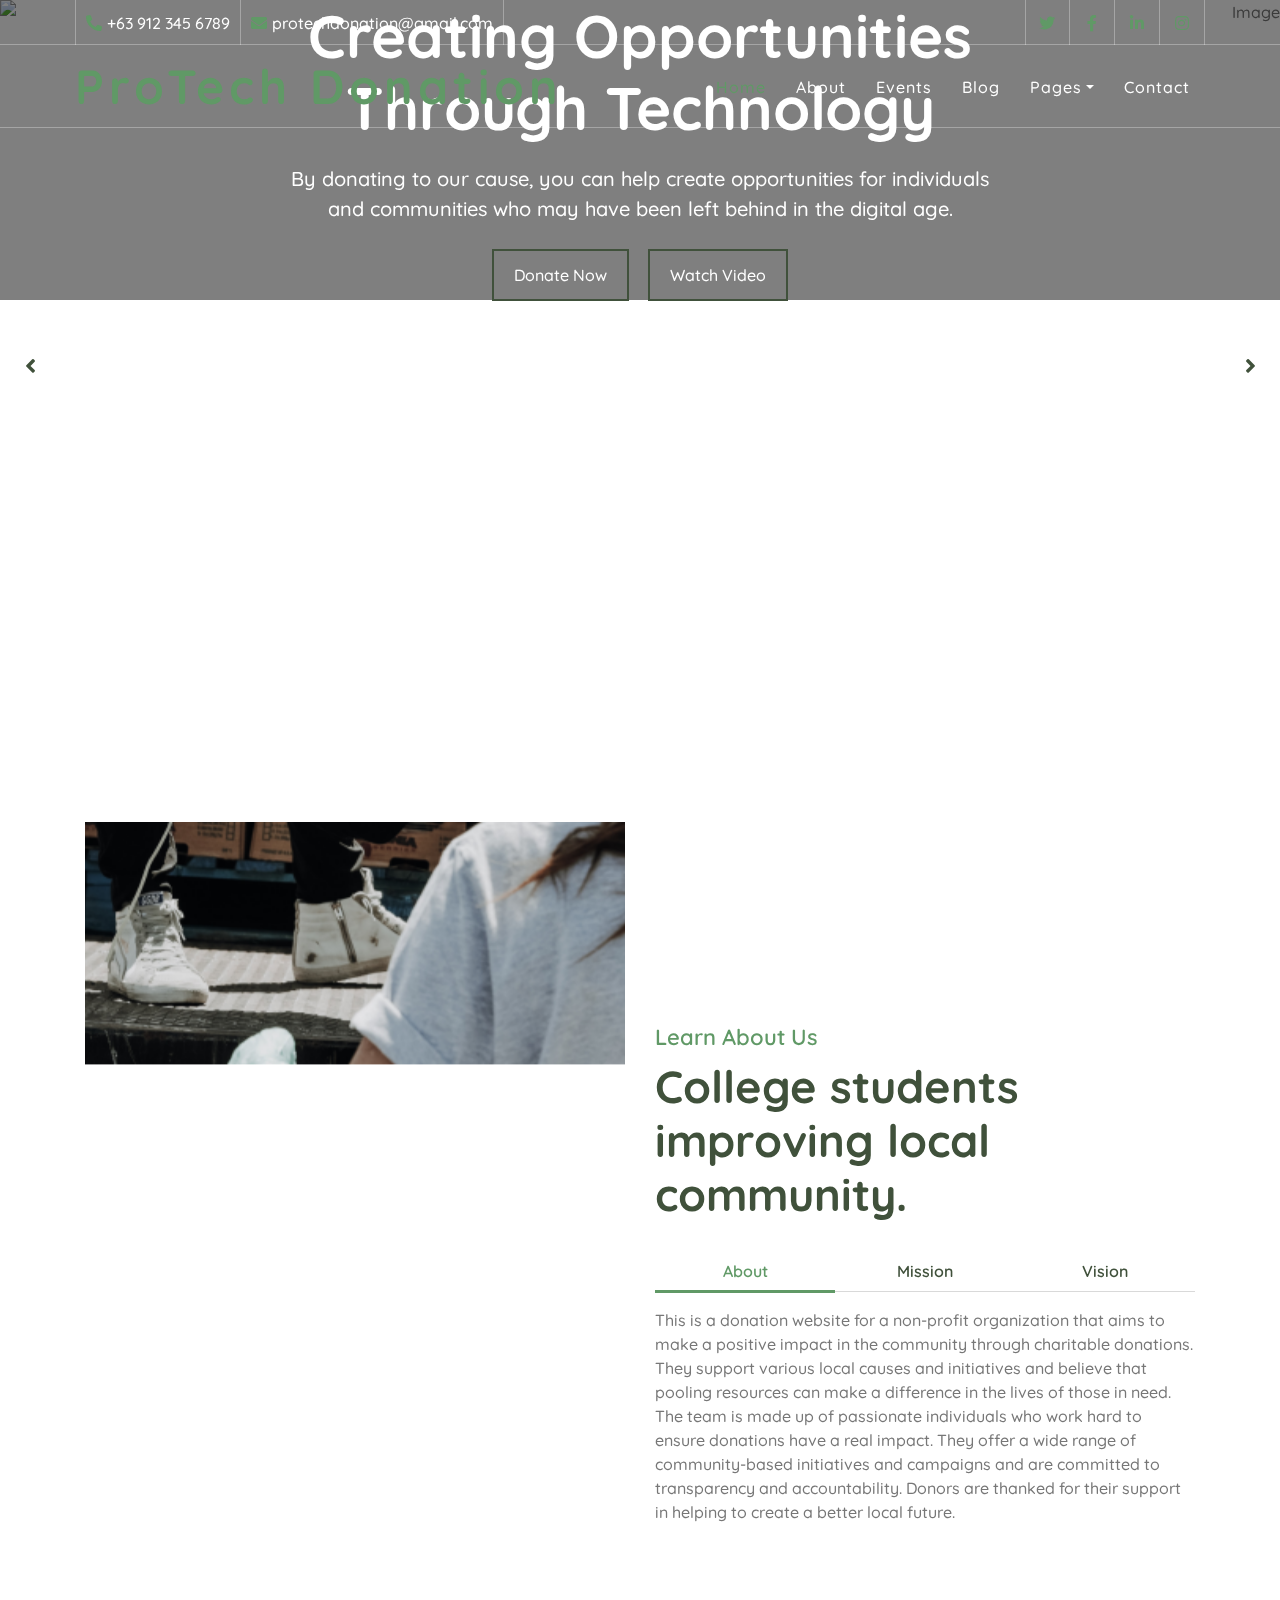
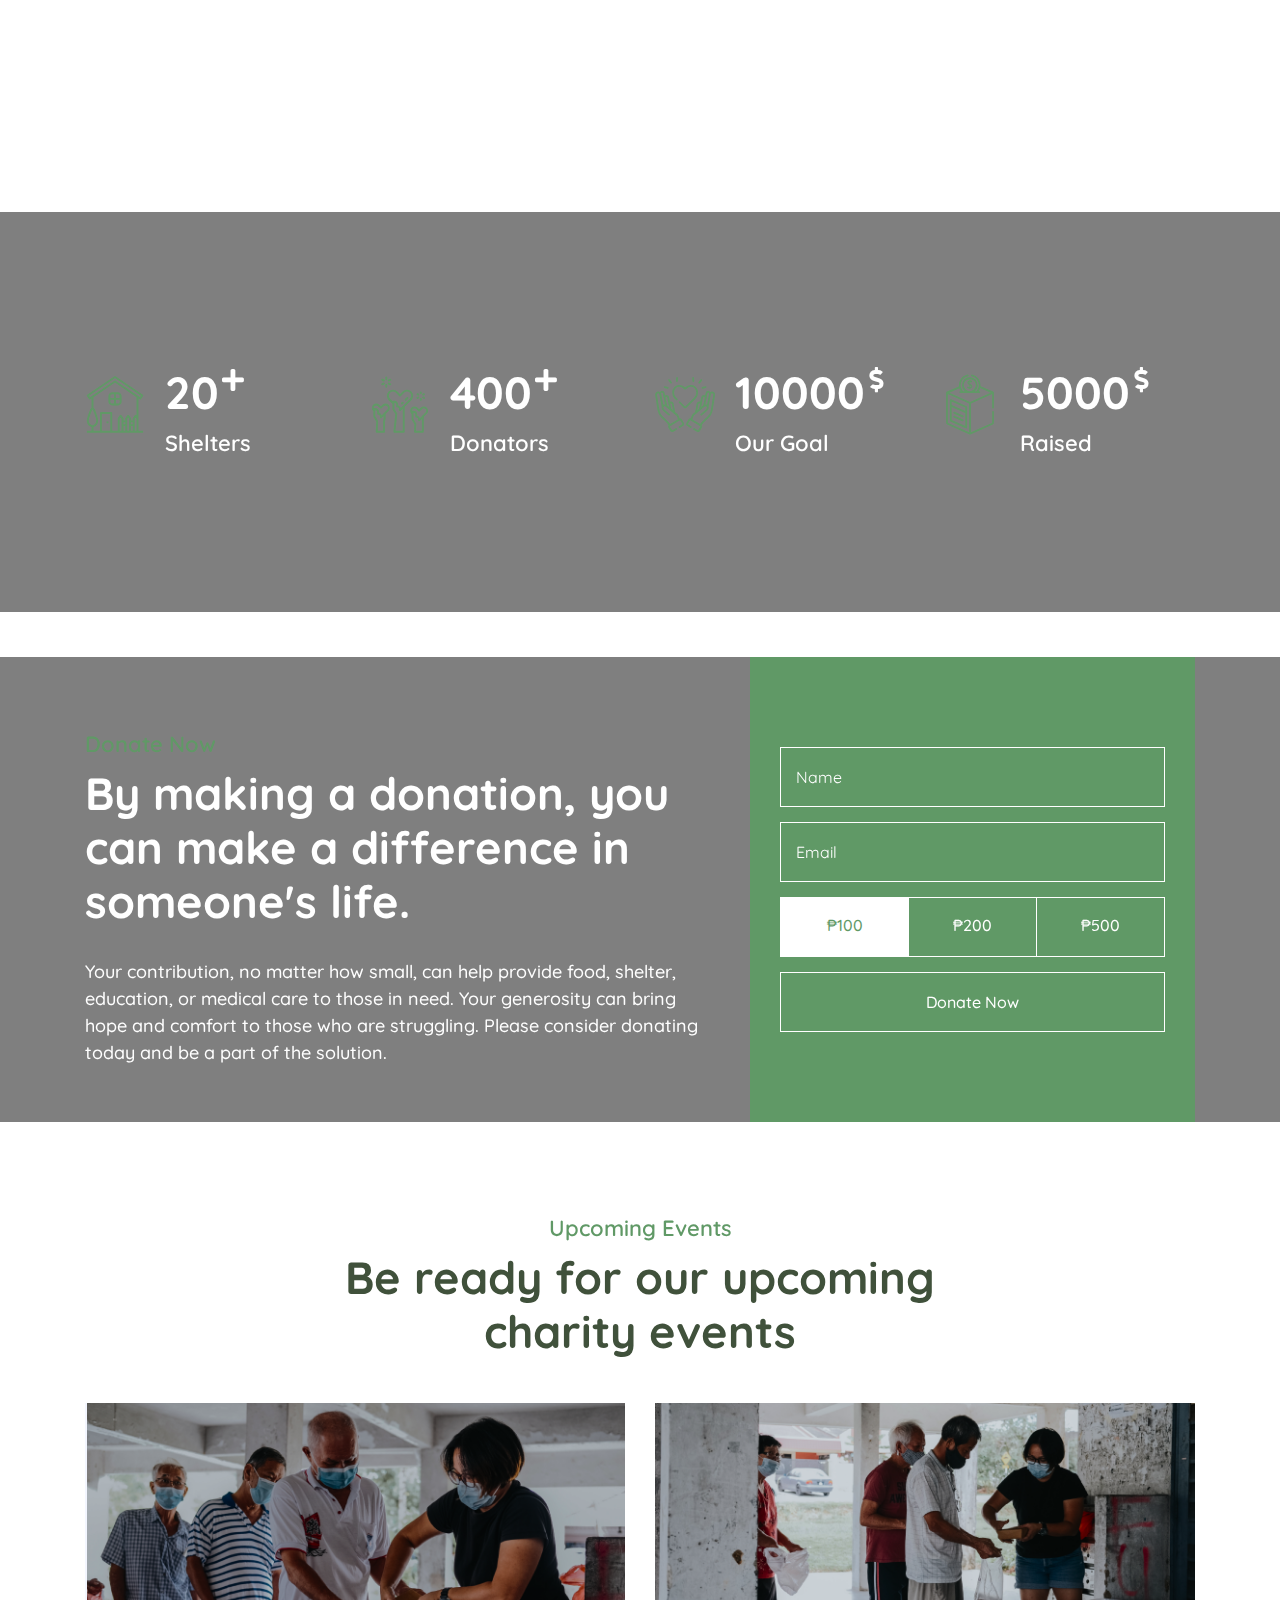
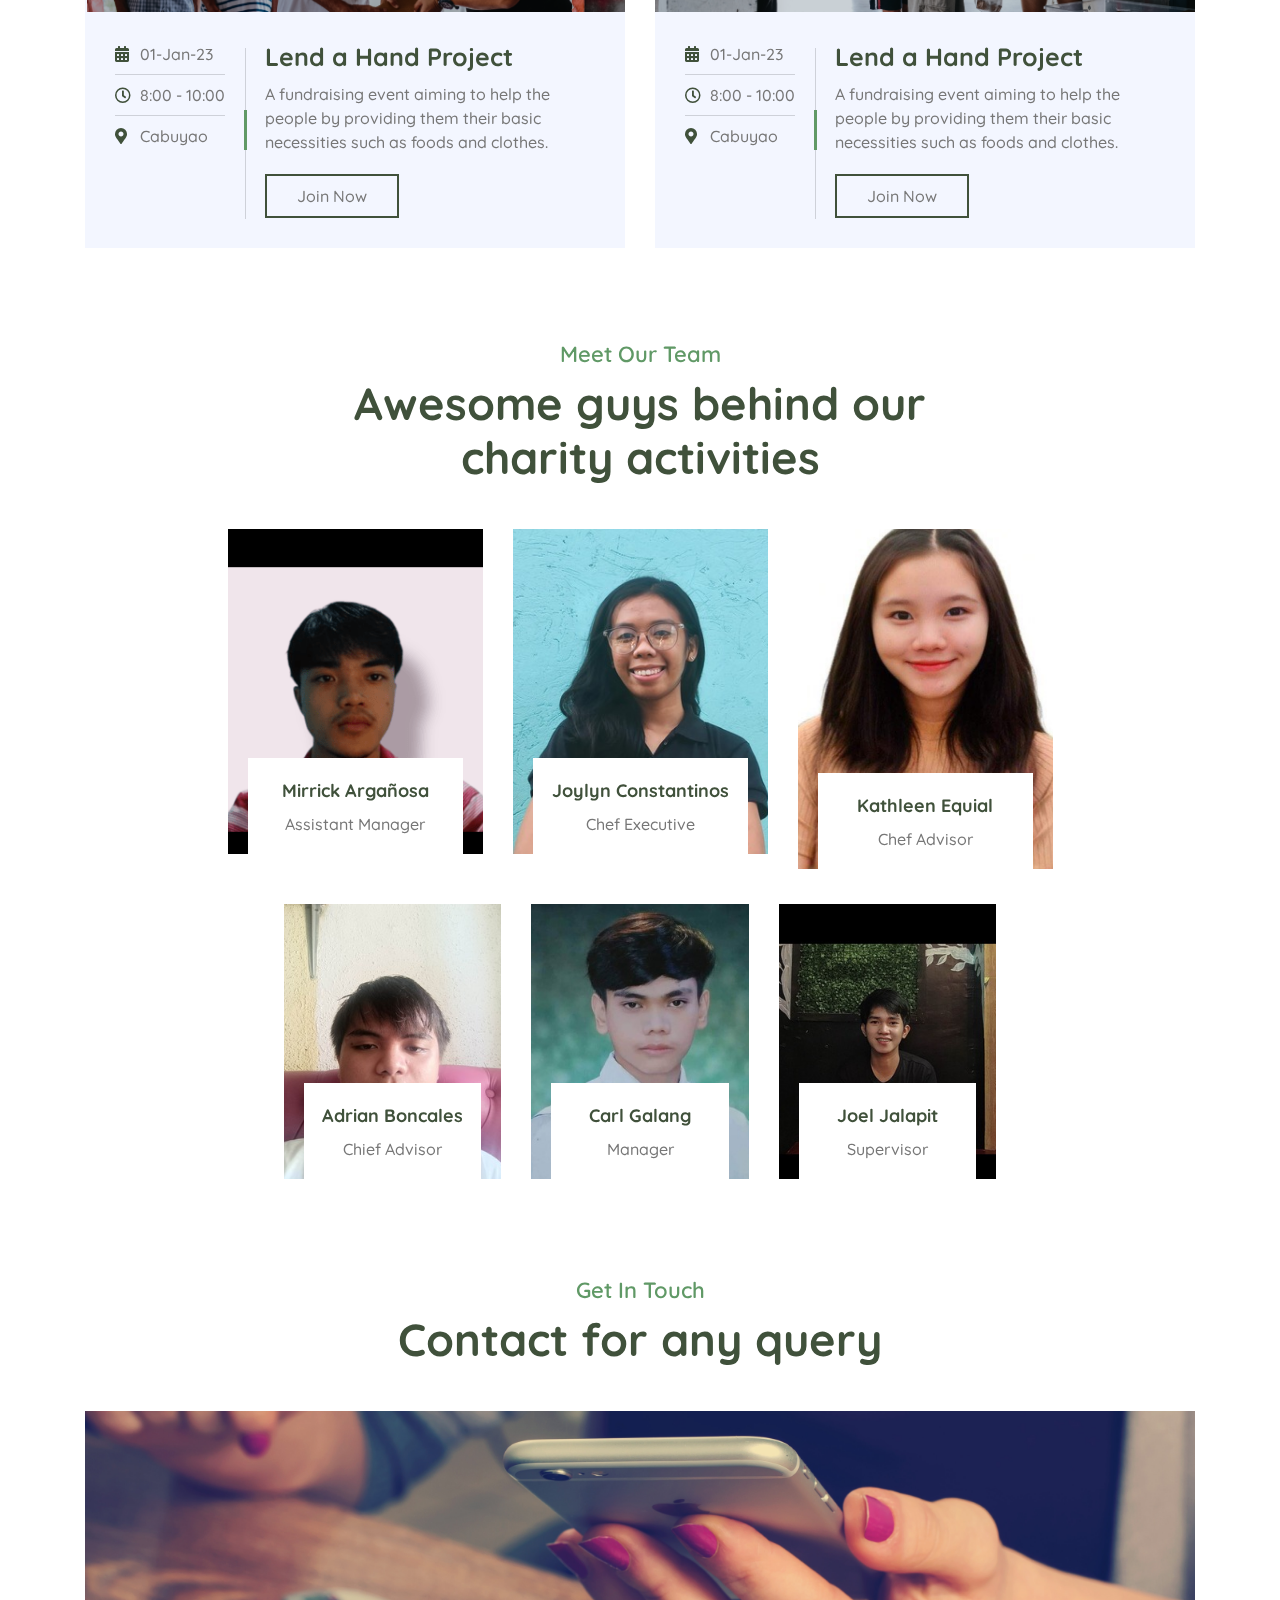
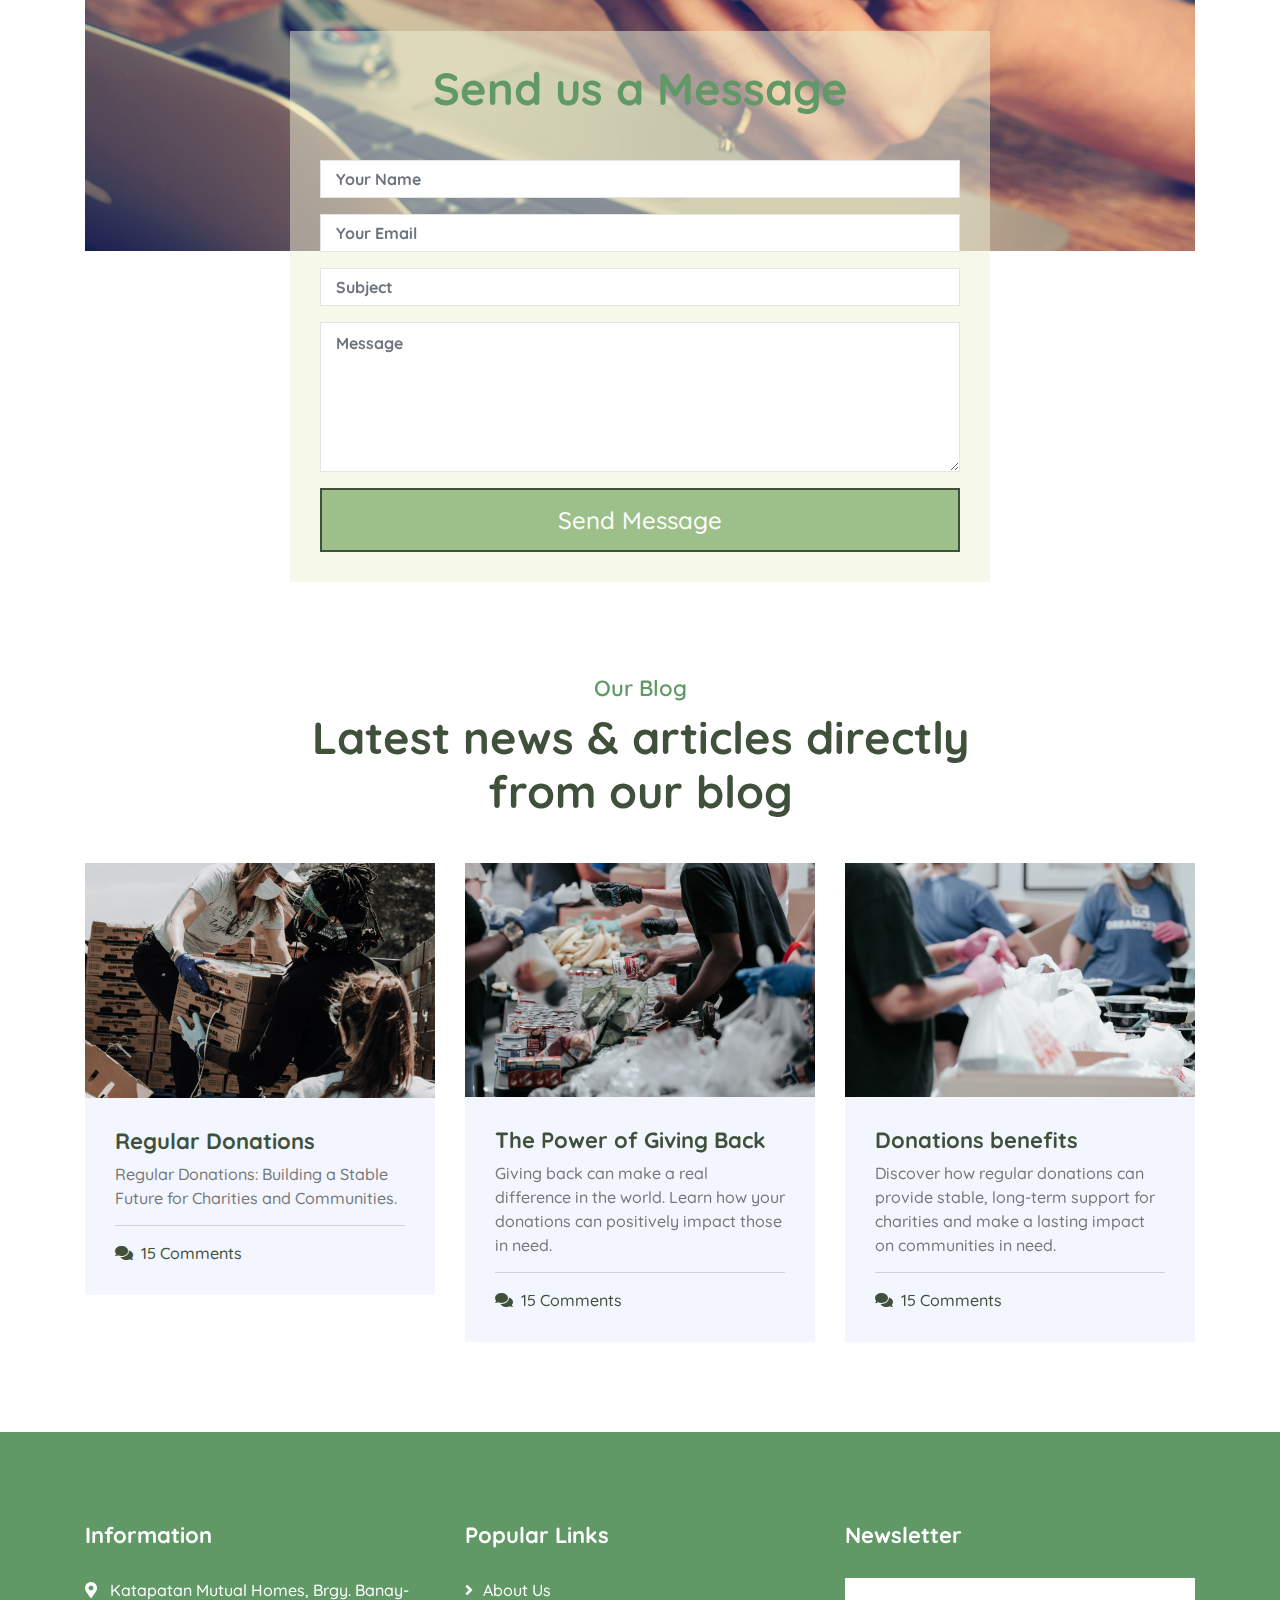
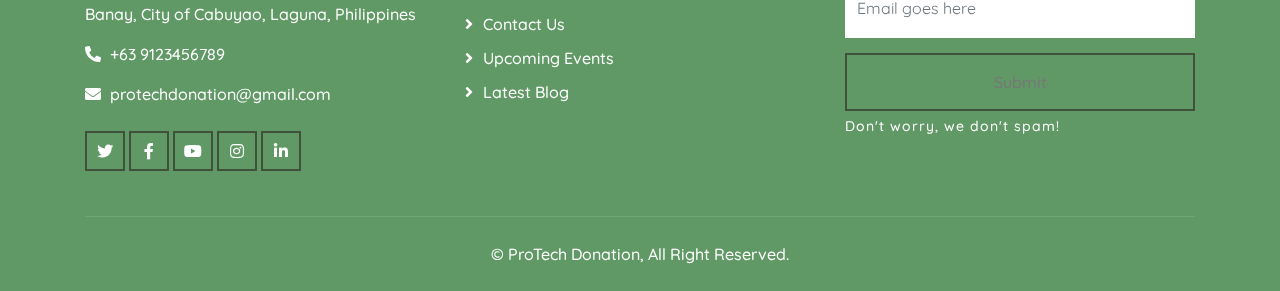
==== commit a0364c94: "Update index.html" ====
--- a/index.html
+++ b/index.html
@@ -90,7 +90,7 @@
                 <div class="owl-carousel">
                     <div class="carousel-item">
                         <div class="carousel-img">
-                            <img src="img/carousel-1.jpg" alt="Image">
+                            <img src="img/home-carousel-1.jpg" alt="Image">
                         </div>
                         <div class="carousel-text">
                             <h1>Creating Opportunities Through Technology</h1>
@@ -98,38 +98,38 @@
                                 By donating to our cause, you can help create opportunities for individuals and communities who may have been left behind in the digital age.
                             </p>
                             <div class="carousel-btn">
-                                <a class="btn btn-custom" href="">Donate Now</a>
-                                <a class="btn btn-custom btn-play" data-toggle="modal" data-src="https://www.youtube.com/embed/dQw4w9WgXcQ" data-target="#videoModal">Watch Video</a>
+                                <a class="btn btn-custom" href="donate.html">Donate Now</a>
+                                <a class="btn btn-custom btn-play" data-toggle="modal" data-src="https://www.youtube.com/embed/JQLIGa9ixFA" data-target="#videoModal">Watch Video</a>
                             </div>
                         </div>
                     </div>
                     <div class="carousel-item">
                         <div class="carousel-img">
-                            <img src="img/carousel-2.jpg" alt="Image">
+                            <img src="img/home-carousel-2.jpg" alt="Image">
                         </div>
                         <div class="carousel-text">
-                            <h1>Get Involved with helping hand</h1>
+                            <h1>Empowering Underprivileged Youth Through Technology</h1>
                             <p>
-                                Morbi sagittis turpis id suscipit feugiat. Suspendisse eu augue urna. Morbi sagittis, orci sodales varius fermentum, tortor
+                                Our donation campaign aims to provide technology resources and education to underprivileged youth in our local community. With your support, we can give these young people the tools they need to succeed in an increasingly digital world.
                             </p>
                             <div class="carousel-btn">
-                                <a class="btn btn-custom" href="">Donate Now</a>
-                                <a class="btn btn-custom btn-play" data-toggle="modal" data-src="https://www.youtube.com/embed/DWRcNpR6Kdc" data-target="#videoModal">Watch Video</a>
+                                <a class="btn btn-custom" href="donate.html">Donate Now</a>
+                                <a class="btn btn-custom btn-play" data-toggle="modal" data-src="https://www.youtube.com/embed/JQLIGa9ixFA" data-target="#videoModal">Watch Video</a>
                             </div>
                         </div>
                     </div>
                     <div class="carousel-item">
                         <div class="carousel-img">
-                            <img src="img/carousel-3.jpg" alt="Image">
+                            <img src="img/home-carousel-3.jpg" alt="Image">
                         </div>
                         <div class="carousel-text">
-                            <h1>Bringing smiles to millions</h1>
+                            <h1>Bringing Tech to Those in Need: Join Our Efforts Today</h1>
                             <p>
-                                Sed ultrices, est eget feugiat accumsan, dui nibh egestas tortor, ut rhoncus nibh ligula euismod quam. Proin pellentesque odio
+                                Join our efforts to bring technology to those who need it most. With your donation, we can provide laptops, tablets, and other devices to low-income families, schools, and community organizations. We can also offer training and support to ensure that everyone can use these resources to their fullest potential.
                             </p>
                             <div class="carousel-btn">
-                                <a class="btn btn-custom" href="">Donate Now</a>
-                                <a class="btn btn-custom btn-play" data-toggle="modal" data-src="https://www.youtube.com/embed/DWRcNpR6Kdc" data-target="#videoModal">Watch Video</a>
+                                <a class="btn btn-custom" href="donate.html">Donate Now</a>
+                                <a class="btn btn-custom btn-play" data-toggle="modal" data-src="https://www.youtube.com/embed/JQLIGa9ixFA" data-target="#videoModal">Watch Video</a>
                             </div>
                         </div>
                     </div>
@@ -162,12 +162,12 @@
             <div class="container">
                 <div class="row align-items-center">
                     <div class="col-lg-6">
-                        <div class="about-img" data-parallax="scroll" data-image-src="img/about.jpg"></div>
+                        <div class="about-img" data-parallax="scroll" data-image-src="img/about.png"></div>
                     </div>
                     <div class="col-lg-6">
                         <div class="section-header">
                             <p>Learn About Us</p>
-                            <h2>Worldwide non-profit charity organization</h2>
+                            <h2>College students improving local community.</h2>
                         </div>
                         <div class="about-tab">
                             <ul class="nav nav-pills nav-justified">
@@ -184,13 +184,13 @@
 
                             <div class="tab-content">
                                 <div id="tab-content-1" class="container tab-pane active">
-                                    Lorem ipsum dolor sit amet, consectetur adipiscing elit. In vitae pellentesque turpis. Donec in hendrerit dui, vel blandit massa. Ut vestibulum suscipit cursus. Cras quis porta nulla, ut placerat risus. Aliquam nec magna eget velit luctus dictum. Phasellus et felis sed purus tristique dignissim. Morbi sit amet leo at purus accumsan pellentesque. Vivamus fermentum nisi vel dapibus blandit. Lorem ipsum dolor sit amet, consectetur adipiscing elit.
+                                    This is a donation website for a non-profit organization that aims to make a positive impact in the community through charitable donations. They support various local causes and initiatives and believe that pooling resources can make a difference in the lives of those in need. The team is made up of passionate individuals who work hard to ensure donations have a real impact. They offer a wide range of community-based initiatives and campaigns and are committed to transparency and accountability. Donors are thanked for their support in helping to create a better local future.
                                 </div>
                                 <div id="tab-content-2" class="container tab-pane fade">
-                                    Sed tincidunt, magna ut vehicula volutpat, turpis diam condimentum justo, posuere congue turpis massa in mi. Proin ornare at massa at fermentum. Nunc aliquet sed nisi iaculis ornare. Nam semper tortor eget est egestas, eu sagittis nunc sodales. Interdum et malesuada fames ac ante ipsum primis in faucibus. Praesent bibendum sapien sed purus molestie malesuada. Lorem ipsum dolor sit amet, consectetur adipiscing elit.
+                                    Our mission is to empower our local community through initiatives focused on addressing issues such as poverty, hunger, and access to education. As college students, we believe in using our skills and resources to make a positive difference in the lives of those around us. By working together and collaborating with other community organizations, we strive to create a better future for all members of our community.
                                 </div>
                                 <div id="tab-content-3" class="container tab-pane fade">
-                                    Aliquam dolor odio, mollis sed feugiat sit amet, feugiat ut sapien. Nunc eu dignissim lorem. Suspendisse at hendrerit enim. Interdum et malesuada fames ac ante ipsum primis in faucibus. Sed condimentum semper turpis vel facilisis. Nunc vel faucibus orci. Mauris ut mauris rhoncus, efficitur nisi at, venenatis quam. Praesent egestas pretium enim sit amet finibus. Curabitur at erat molestie, tincidunt lorem eget, consequat ligula.
+                                    Our vision is to create a thriving and equitable community, where every member has access to basic necessities such as food, shelter, and education. As college students, we believe that our actions can have a positive impact on the world around us. By working together and engaging with our community, we hope to inspire a sense of empowerment and social responsibility in future generations.
                                 </div>
                             </div>
                         </div>
@@ -208,8 +208,8 @@
                         <div class="facts-item">
                             <i class="flaticon-home"></i>
                             <div class="facts-text">
-                                <h3 class="facts-plus" data-toggle="counter-up">150</h3>
-                                <p>Countries</p>
+                                <h3 class="facts-plus" data-toggle="counter-up">20</h3>
+                                <p>Shelters</p>
                             </div>
                         </div>
                     </div>
@@ -218,7 +218,7 @@
                             <i class="flaticon-charity"></i>
                             <div class="facts-text">
                                 <h3 class="facts-plus" data-toggle="counter-up">400</h3>
-                                <p>Volunteers</p>
+                                <p>Donators</p>
                             </div>
                         </div>
                     </div>
@@ -253,11 +253,11 @@
                         <div class="donate-content">
                             <div class="section-header">
                                 <p>Donate Now</p>
-                                <h2>Let's donate to needy people for better lives</h2>
+                                <h2>By making a donation, you can make a difference in someone's life.</h2>
                             </div>
                             <div class="donate-text">
                                 <p>
-                                    Lorem ipsum dolor sit amet elit. Phasellus nec pretium mi. Curabitur facilisis ornare velit non. Aliquam metus tortor, auctor id gravida, viverra quis sem. Curabitur non nisl nec nisi maximus. Aenean convallis porttitor. Aliquam interdum at lacus non blandit.
+                                    Your contribution, no matter how small, can help provide food, shelter, education, or medical care to those in need. Your generosity can bring hope and comfort to those who are struggling. Please consider donating today and be a part of the solution.
                                 </p>
                             </div>
                         </div>
@@ -304,7 +304,7 @@
                 <div class="row">
                     <div class="col-lg-6">
                         <div class="event-item">
-                            <img src="img/event-1.jpg" alt="Image">
+                            <img src="img/event-1.png" alt="Image">
                             <div class="event-content">
                                 <div class="event-meta">
                                     <p><i class="fa fa-calendar-alt"></i>01-Jan-23</p>
@@ -323,7 +323,7 @@
                     </div>
                     <div class="col-lg-6">
                         <div class="event-item">
-                            <img src="img/event-2.jpg" alt="Image">
+                            <img src="img/event-2.png" alt="Image">
                             <div class="event-content">
                                 <div class="event-meta">
                                     <p><i class="fa fa-calendar-alt"></i>01-Jan-23</p>
@@ -405,7 +405,7 @@
                             </div>
                         </div>
                     </div>
-                    <div class="row bottom-row">
+                    <div class="row">
                         <div class="col-lg-3 col-md-6">
                             <div class="team-item">
                                 <div class="team-img">
@@ -472,9 +472,12 @@
                     <h2>Contact for any query</h2>
                 </div>
                 <div class="contact-img">
-                    <img src="img/contact.jpg" alt="Image">
+                    <img src="img/contact.png" alt="Image">
                 </div>
                 <div class="contact-form">
+                    <div class="section-header">
+                        <h2>Send us a Message</h2>
+                    </div>
                         <div id="success"></div>
                         <form name="sentMessage" id="contactForm" novalidate="novalidate">
                             <div class="control-group">
@@ -514,16 +517,15 @@
                     <div class="col-lg-4">
                         <div class="blog-item">
                             <div class="blog-img">
-                                <img src="img/blog-1.jpg" alt="Image">
+                                <img src="img/blog-1.png" alt="Image">
                             </div>
                             <div class="blog-text">
-                                <h3><a href="#">Lorem ipsum dolor sit</a></h3>
+                                <h3><a href="#">Regular Donations</a></h3>
                                 <p>
-                                    Lorem ipsum dolor sit amet elit. Neca pretim miura bitur facili ornare velit non vulpte liqum metus tortor
+                                    Regular Donations: Building a Stable Future for Charities and Communities.
                                 </p>
                             </div>
                             <div class="blog-meta">
-                                <p><i class="fa fa-user"></i><a href="">Admin</a></p>
                                 <p><i class="fa fa-comments"></i><a href="">15 Comments</a></p>
                             </div>
                         </div>
@@ -534,13 +536,12 @@
                                 <img src="img/blog-2.jpg" alt="Image">
                             </div>
                             <div class="blog-text">
-                                <h3><a href="#">Lorem ipsum dolor sit</a></h3>
+                                <h3><a href="#">The Power of Giving Back</a></h3>
                                 <p>
-                                    Lorem ipsum dolor sit amet elit. Neca pretim miura bitur facili ornare velit non vulpte liqum metus tortor
+                                    Giving back can make a real difference in the world. Learn how your donations can positively impact those in need.
                                 </p>
                             </div>
                             <div class="blog-meta">
-                                <p><i class="fa fa-user"></i><a href="">Admin</a></p>
                                 <p><i class="fa fa-comments"></i><a href="">15 Comments</a></p>
                             </div>
                         </div>
@@ -551,13 +552,12 @@
                                 <img src="img/blog-3.jpg" alt="Image">
                             </div>
                             <div class="blog-text">
-                                <h3><a href="#">Lorem ipsum dolor sit</a></h3>
+                                <h3><a href="#">Donations benefits</a></h3>
                                 <p>
-                                    Lorem ipsum dolor sit amet elit. Neca pretim miura bitur facili ornare velit non vulpte liqum metus tortor
+                                    Discover how regular donations can provide stable, long-term support for charities and make a lasting impact on communities in need.
                                 </p>
                             </div>
                             <div class="blog-meta">
-                                <p><i class="fa fa-user"></i><a href="">Admin</a></p>
                                 <p><i class="fa fa-comments"></i><a href="">15 Comments</a></p>
                             </div>
                         </div>
@@ -572,22 +572,22 @@
         <div class="footer">
             <div class="container">
                 <div class="row">
-                    <div class="col-lg-3 col-md-6">
+                    <div class="col-lg-4 col-md-6">
                         <div class="footer-contact">
                             <h2>Information</h2>
                             <p><i class="fa fa-map-marker-alt"></i>Katapatan Mutual Homes, Brgy. Banay-Banay, City of Cabuyao, Laguna, Philippines</p>
                             <p><i class="fa fa-phone-alt"></i>+63 9123456789</p>
                             <p><i class="fa fa-envelope"></i>protechdonation@gmail.com</p>
                             <div class="footer-social">
-                                <a class="btn btn-custom" href="https://freewebsitecode.com"><i class="fab fa-twitter"></i></a>
-                                <a class="btn btn-custom" href="https://facebook.com/freewebsitecode"><i class="fab fa-facebook-f"></i></a>
-                                <a class="btn btn-custom" href="https://www.youtube.com/channel/UC9HlQRmKgG3jeVD_fBxj1Pw/videos"><i class="fab fa-youtube"></i></a>
-                                <a class="btn btn-custom" href="https://freewebsitecode.com"><i class="fab fa-instagram"></i></a>
-                                <a class="btn btn-custom" href="https://freewebsitecode.com"><i class="fab fa-linkedin-in"></i></a>
-                            </div>
-                        </div>
-                    </div>
-                    <div class="col-lg-3 col-md-6">
+                                <a class="btn btn-custom" href=""><i class="fab fa-twitter"></i></a>
+                                <a class="btn btn-custom" href=""><i class="fab fa-facebook-f"></i></a>
+                                <a class="btn btn-custom" href=""><i class="fab fa-youtube"></i></a>
+                                <a class="btn btn-custom" href=""><i class="fab fa-instagram"></i></a>
+                                <a class="btn btn-custom" href=""><i class="fab fa-linkedin-in"></i></a>
+                            </div>
+                        </div>
+                    </div>
+                    <div class="col-lg-4 col-md-6">
                         <div class="footer-link">
                             <h2>Popular Links</h2>
                             <a href="">About Us</a>
@@ -596,7 +596,7 @@
                             <a href="">Latest Blog</a>
                         </div>
                     </div>
-                    <div class="col-lg-3 col-md-6">
+                    <div class="col-lg-4 col-md-6">
                         <div class="footer-newsletter">
                             <h2>Newsletter</h2>
                             <form>
@@ -610,8 +610,8 @@
             </div>
             <div class="container copyright">
                 <div class="row">
-                    <div class="col-md-6">
-                        <p>&copy; <a href="https://freewebsitecode.com">ProTech Donation</a>, All Right Reserved.</p>
+                    <div class="col-12 text-center">
+                        <p>&copy; <a href="">ProTech Donation</a>, All Right Reserved.</p>
                     </div>
                 </div>
             </div>
--- a/css/style.css
+++ b/css/style.css
@@ -326,6 +326,18 @@
     }
 }
 
+@media (max-width: 595px){
+    .navbar .navbar-brand {
+        font-size: 40px;
+    }
+}
+
+@media (max-width: 480px){
+    .navbar .navbar-brand {
+        font-size: 25px;
+    }
+}
+
 
 /*******************************/
 /********** Hero CSS ***********/
@@ -1186,7 +1198,7 @@
     margin: 0 auto;
     margin-top: -220px;
     padding: 30px;
-    background: #f3f6ff;
+    background: rgba(237, 241, 214, 0.5);
 }
 
 @media (max-width: 991.98px) {
@@ -1207,22 +1219,36 @@
     }
 }
 
+.contact .contact-form .section-header {
+    text-align: center;
+}
+
+.contact .contact-form .section-header h2 {
+    color: #609966;
+    margin: 0;
+}
+
 .contact .contact-form input {
     padding: 15px;
-    background: none;
+    background: #ffffff;
     border-radius: 0;
     border: 1px solid rgba(0, 0, 0, .1);
+    font-weight: bold;
 }
 
 .contact .contact-form textarea {
     height: 150px;
     padding: 8px 15px;
-    background: none;
+    background: #ffffff;
     border-radius: 0;
     border: 1px solid rgba(0, 0, 0, .1);
+    font-weight: bold;
 }
 
 .contact .contact-form .btn.btn-custom {
+    font-size: 24px;
+    background: #9DC08B;
+    color: #ffffff;
     width: 100%;
 }
 
@@ -1230,6 +1256,11 @@
     margin: 0;
     padding: 0;
     list-style-type: none;
+}
+
+.contact .contact-form .btn.btn-custom:hover {
+    background: #9DC08B;
+    color: #40513B;
 }
 
 
@@ -1677,7 +1708,7 @@
     position: relative;
     margin-top: 45px;
     padding-top: 90px;
-    background: #20212B;
+    background: #609966;
 }
 
 .footer .footer-contact,
@@ -1694,7 +1725,7 @@
     margin-bottom: 30px;
     font-size: 22px;
     font-weight: 700;
-    color: #609966;
+    color: #ffffff;
 }
 
 .footer .footer-link a {
@@ -1730,6 +1761,7 @@
     width: 40px;
     height: 40px;
     padding: 6px 0;
+    color: #ffffff;
 }
 
 .footer .footer-social a {
@@ -1750,7 +1782,7 @@
 
 .footer .footer-newsletter label {
     margin-top: 5px;
-    color: #777777;
+    color: #ffffff;
     font-size: 14px;
     letter-spacing: 1px;
 }
@@ -1772,7 +1804,7 @@
 
 .footer .copyright p {
     margin: 0;
-    color: #999999;
+    color: #ffff;
 }
 
 .footer .copyright p a {
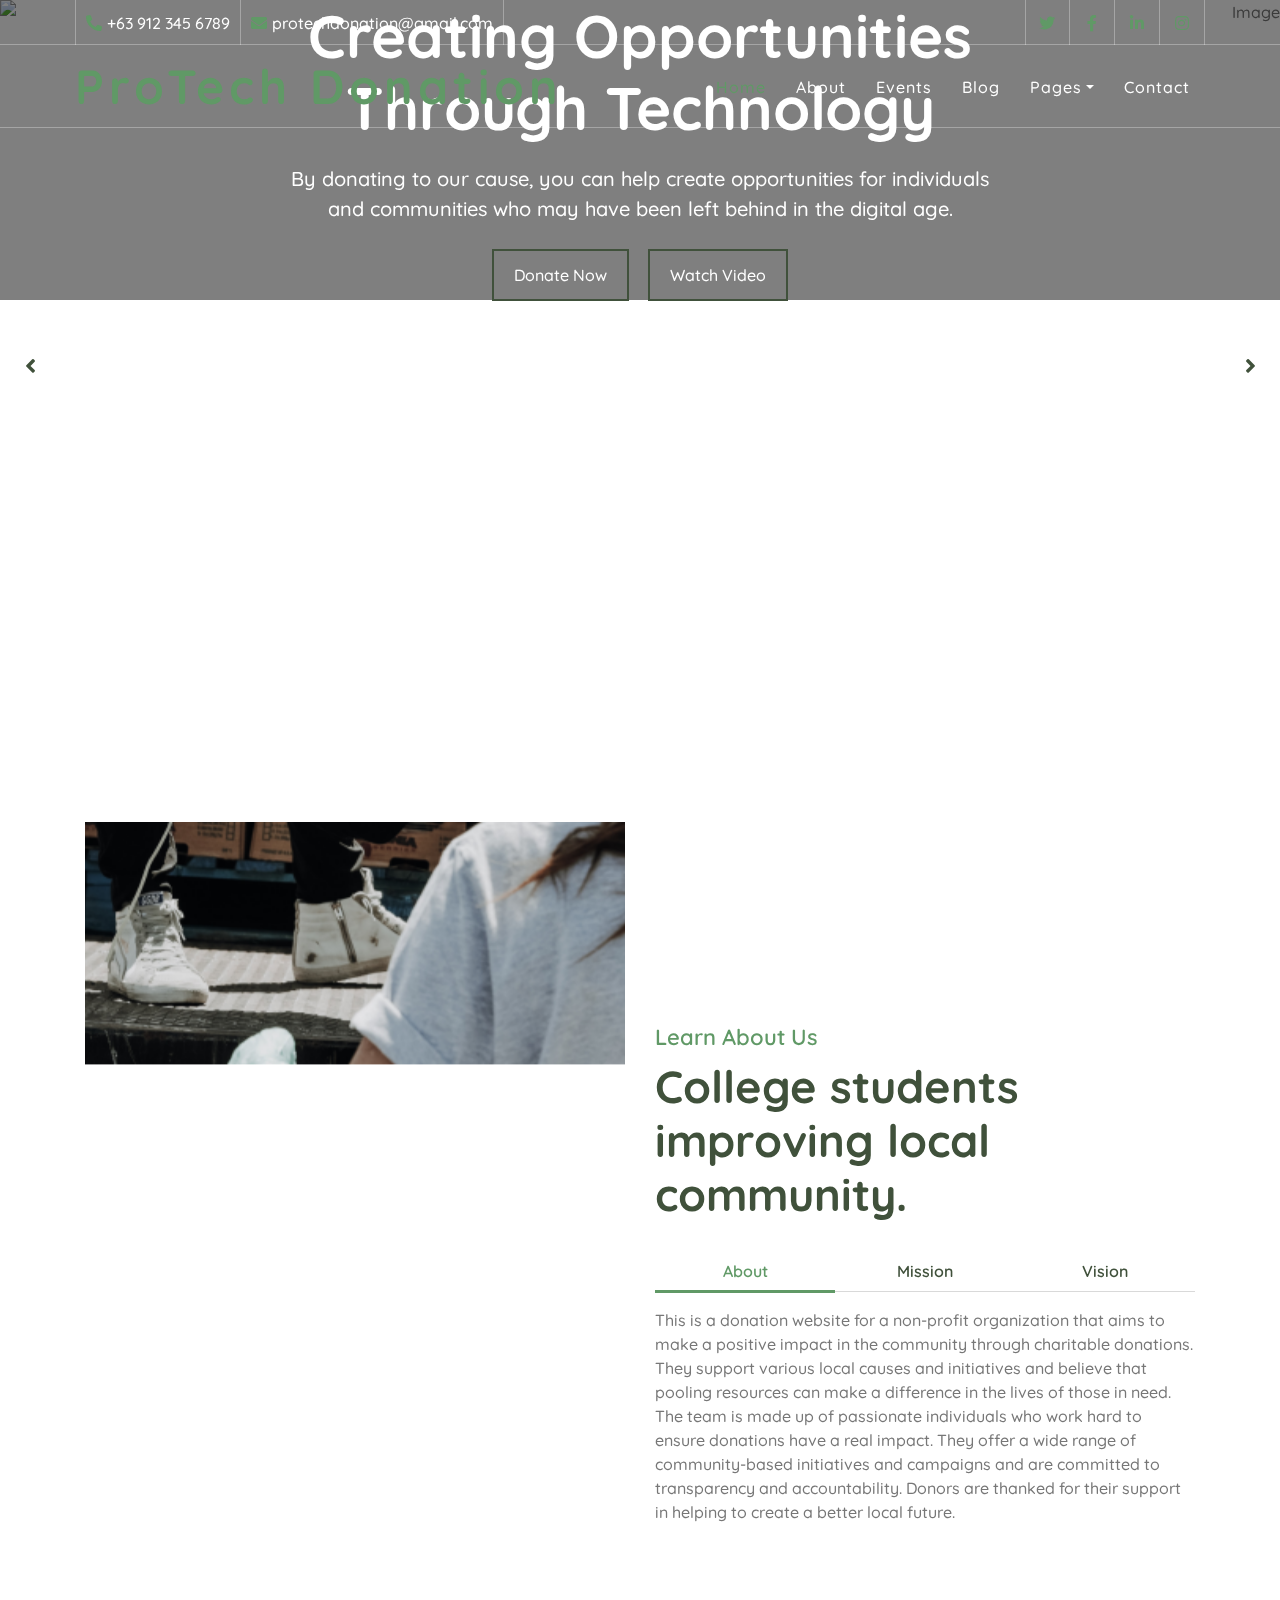
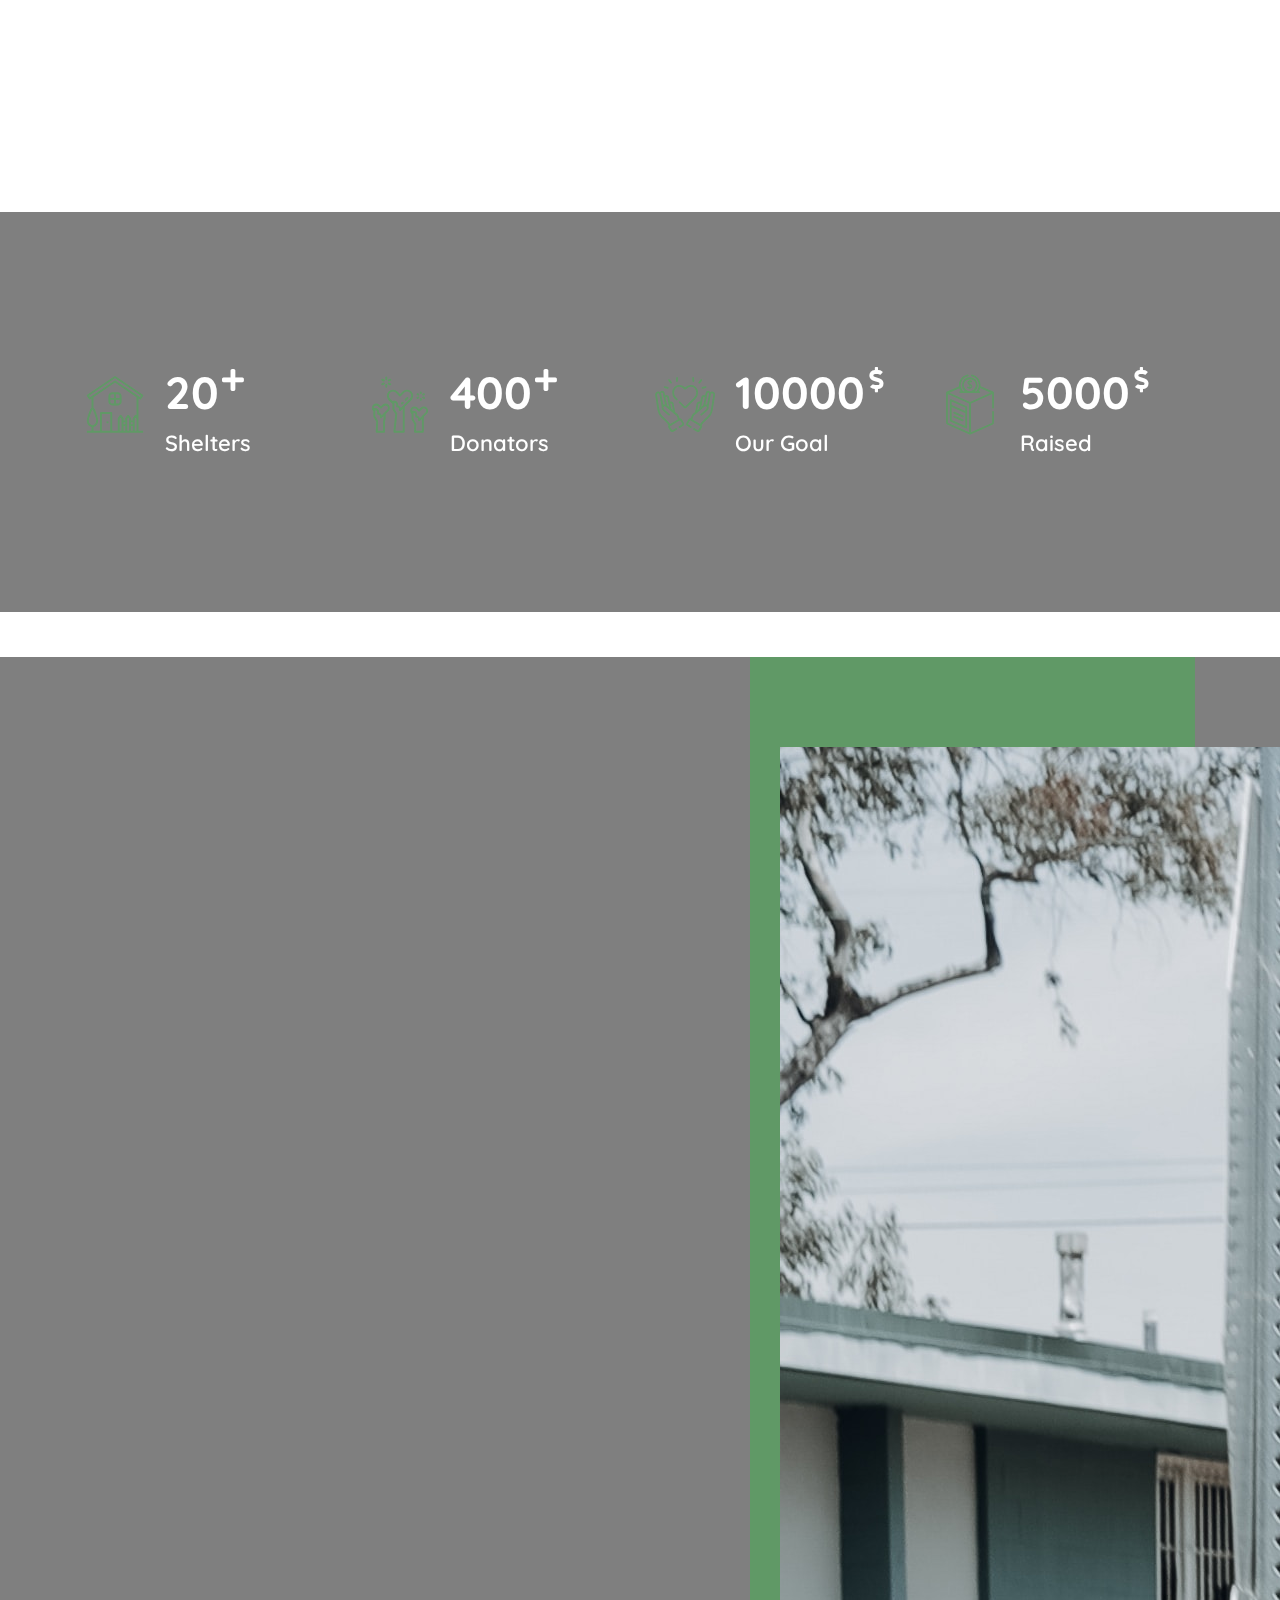
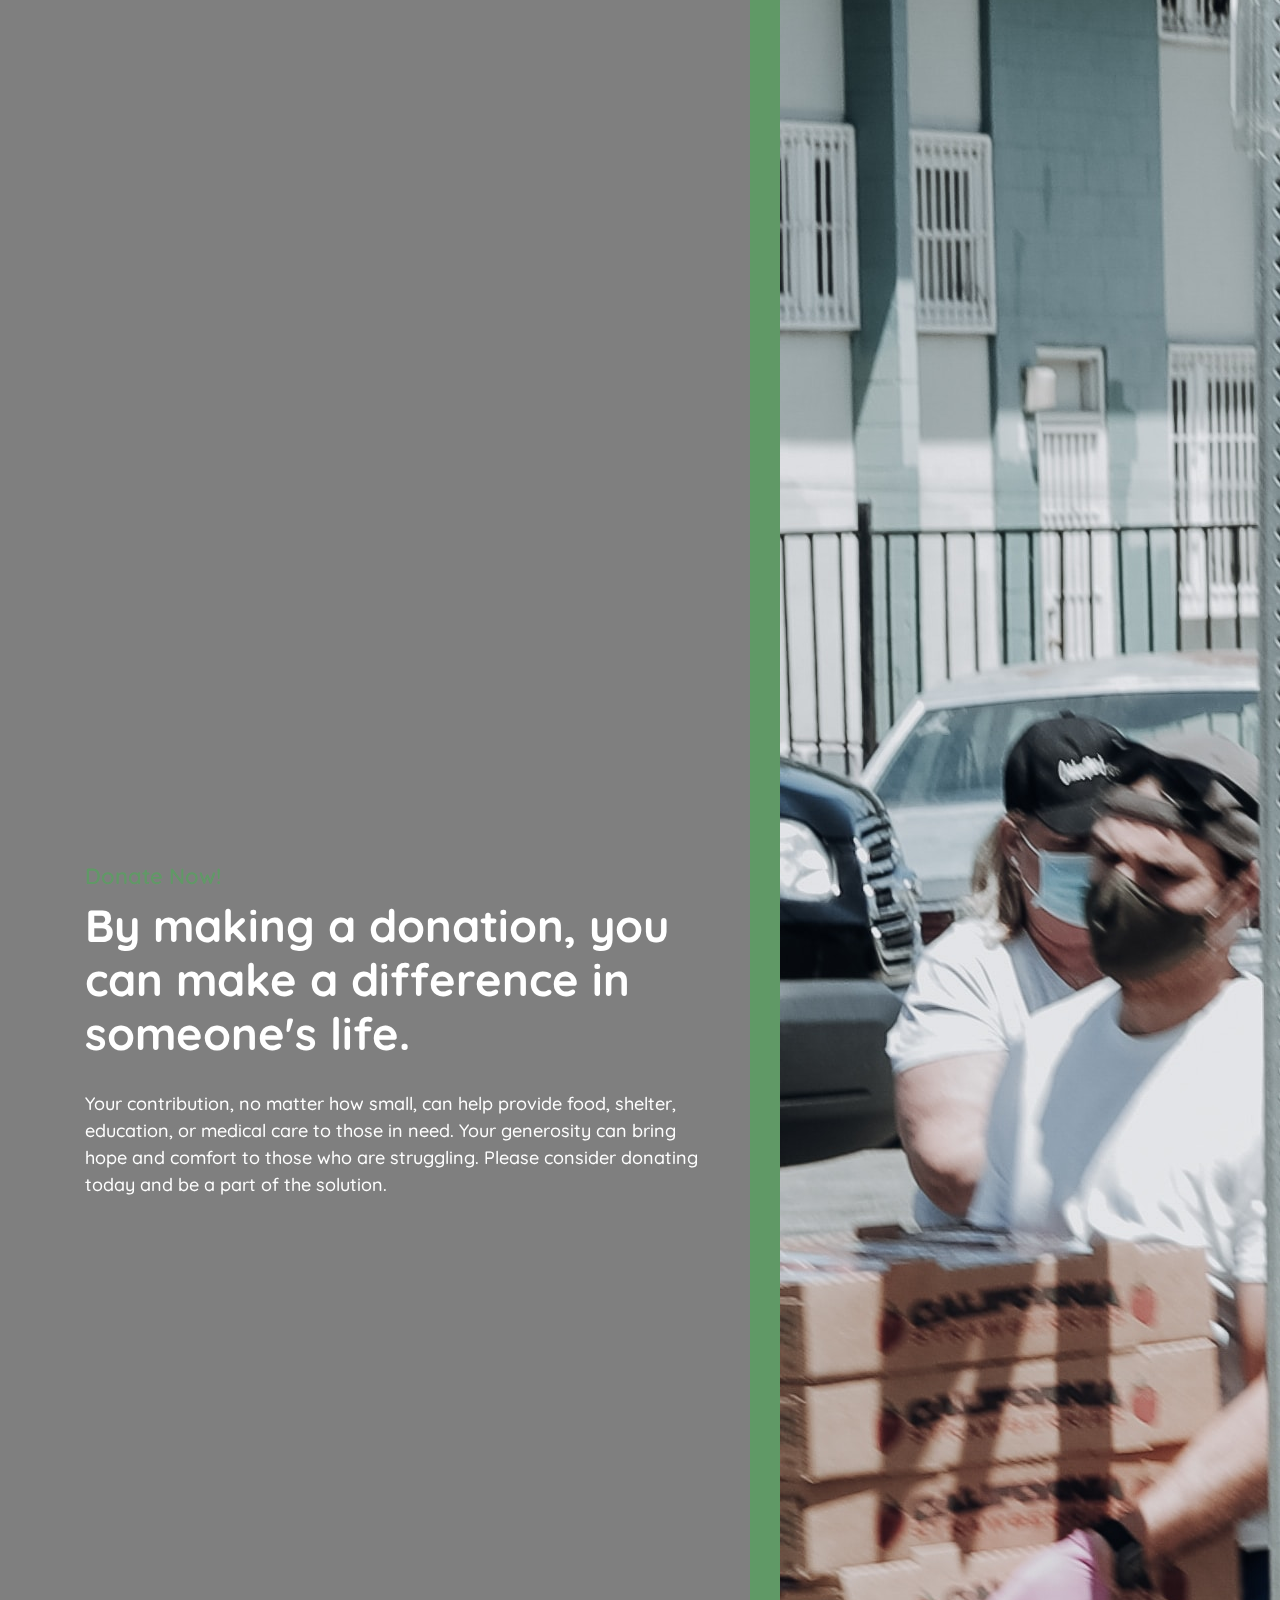
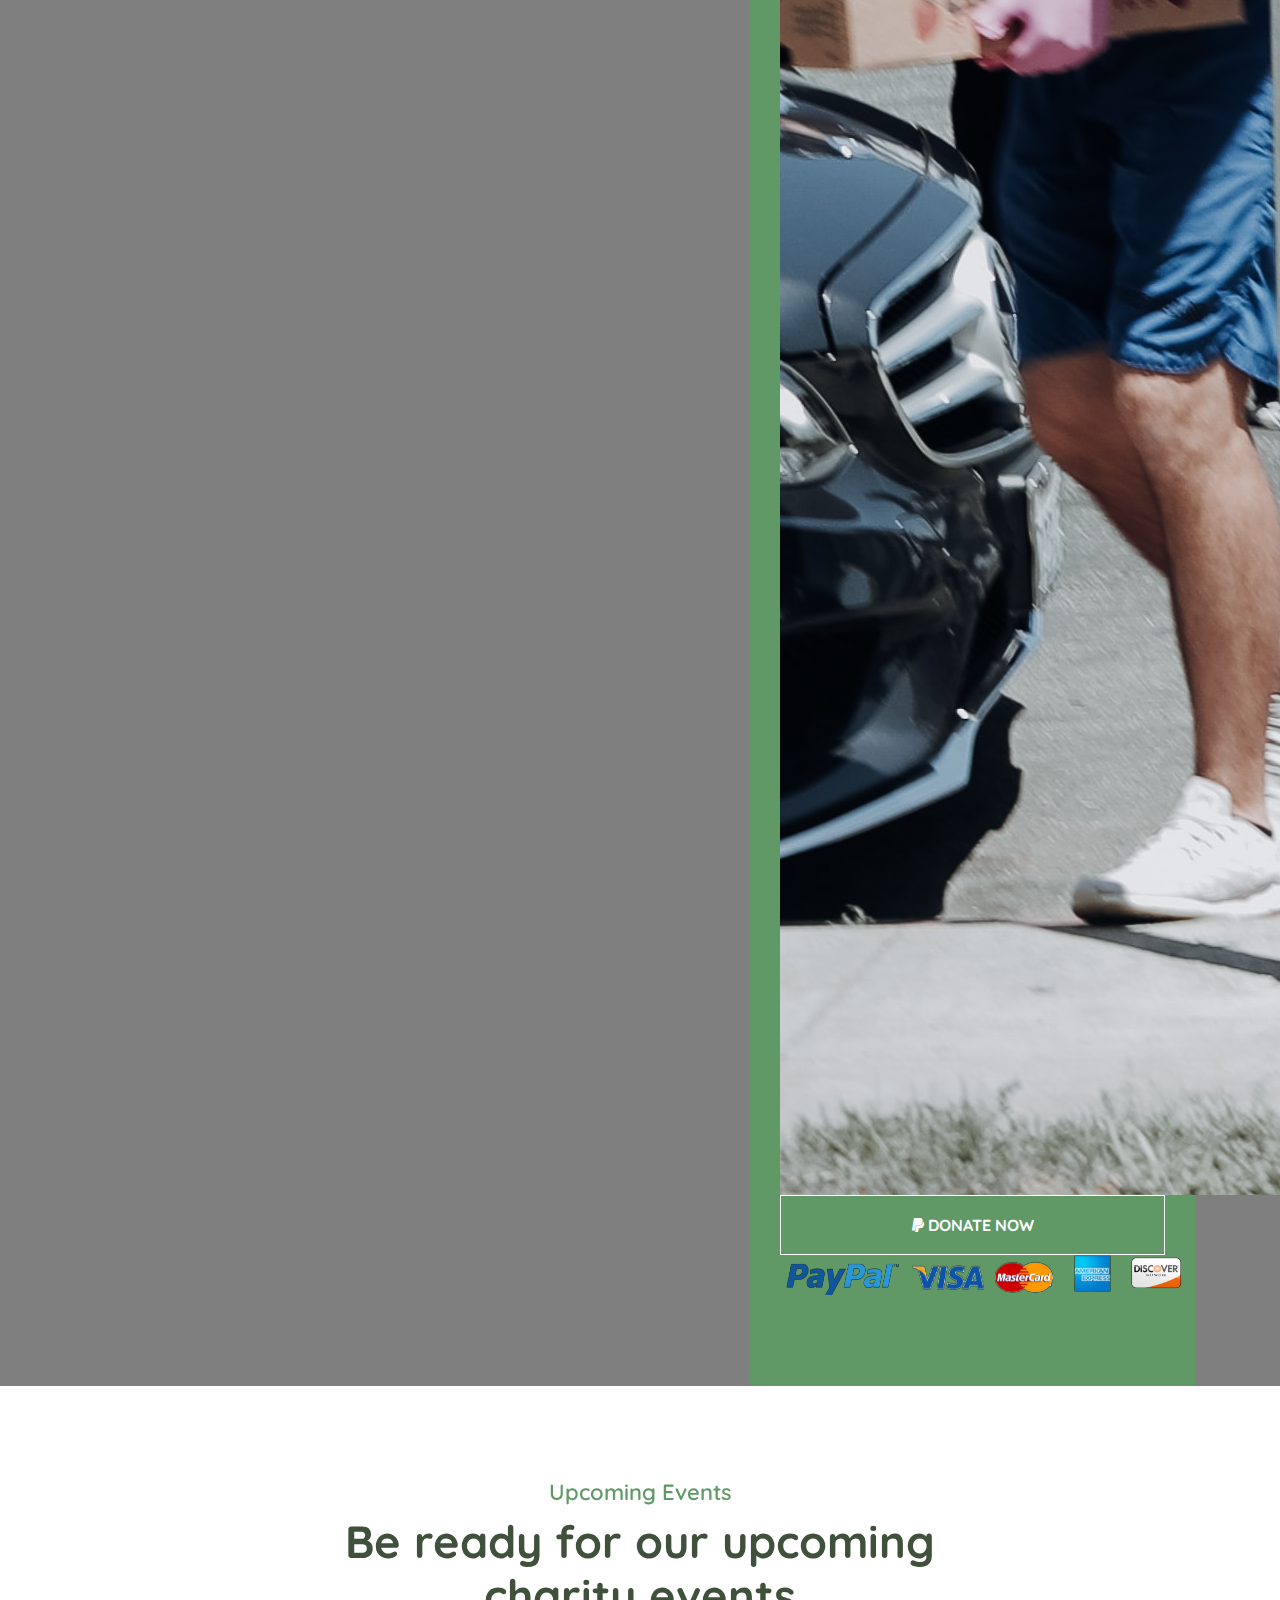
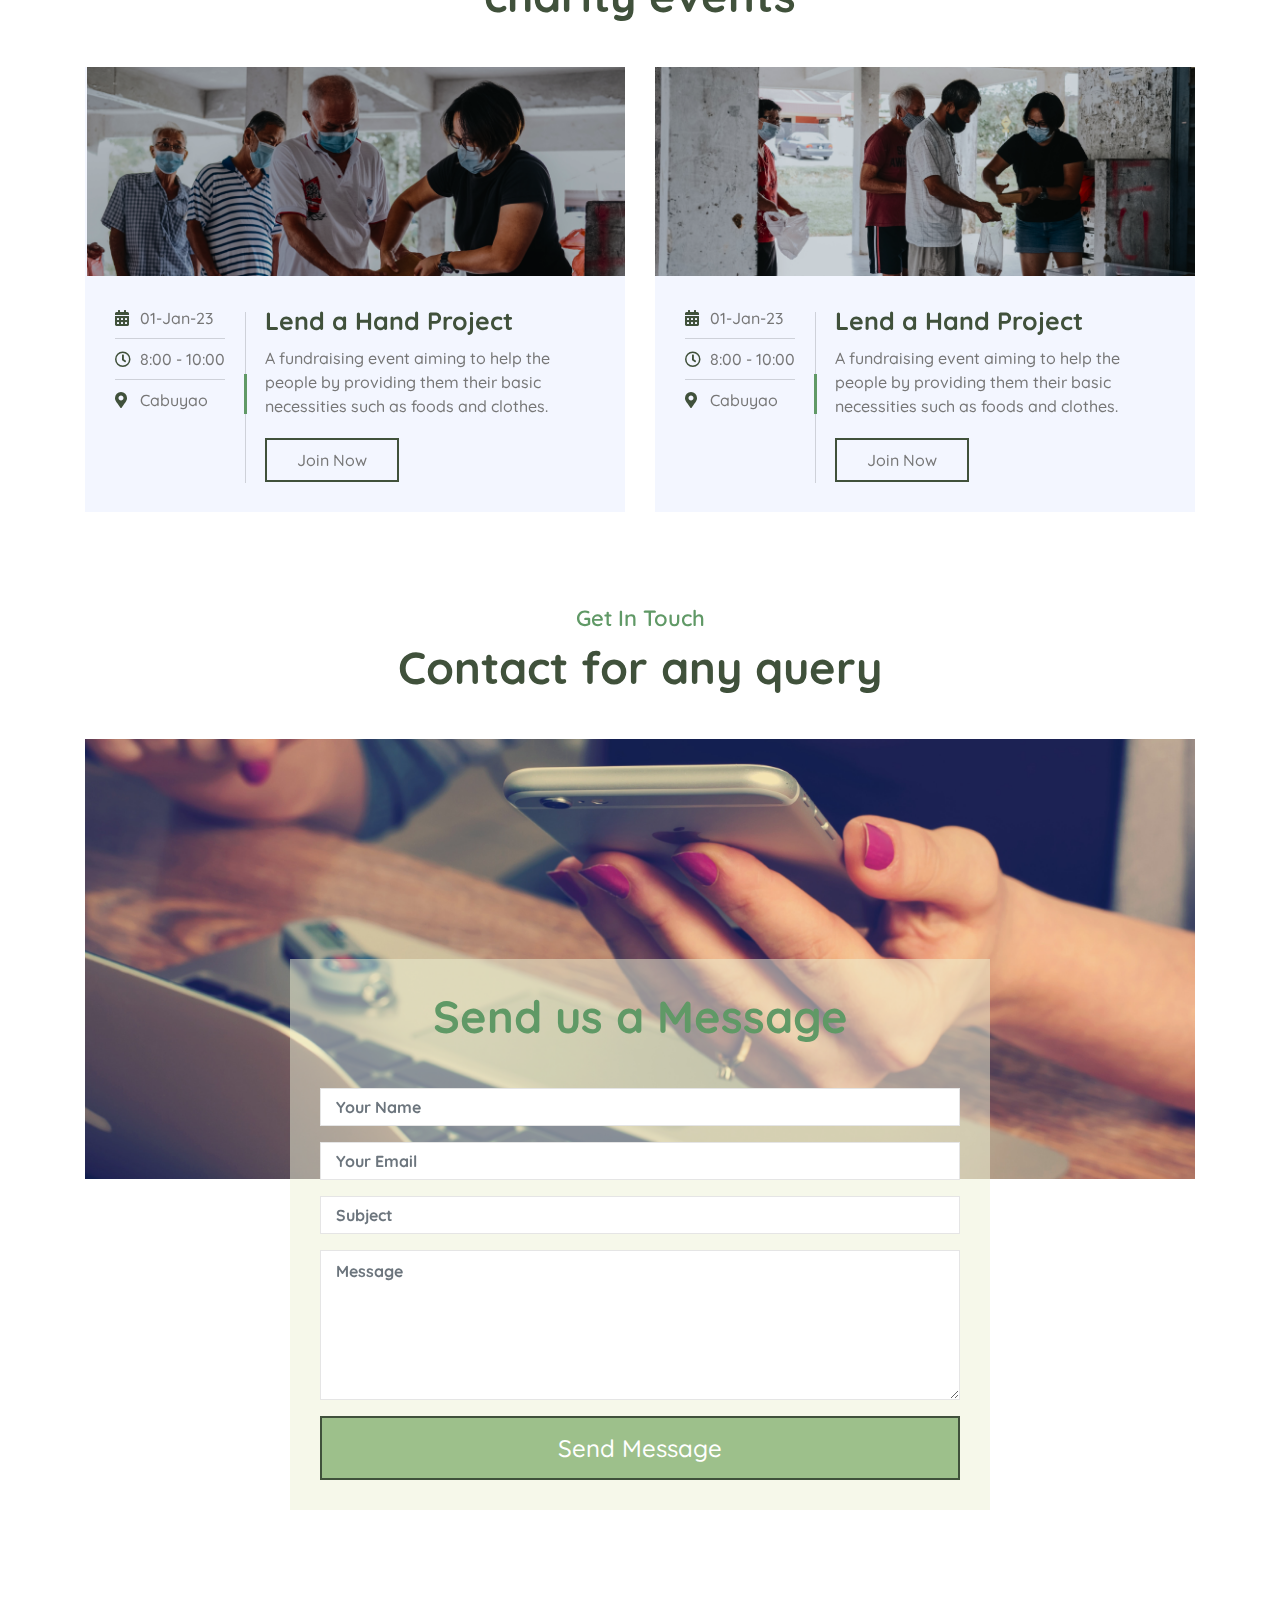
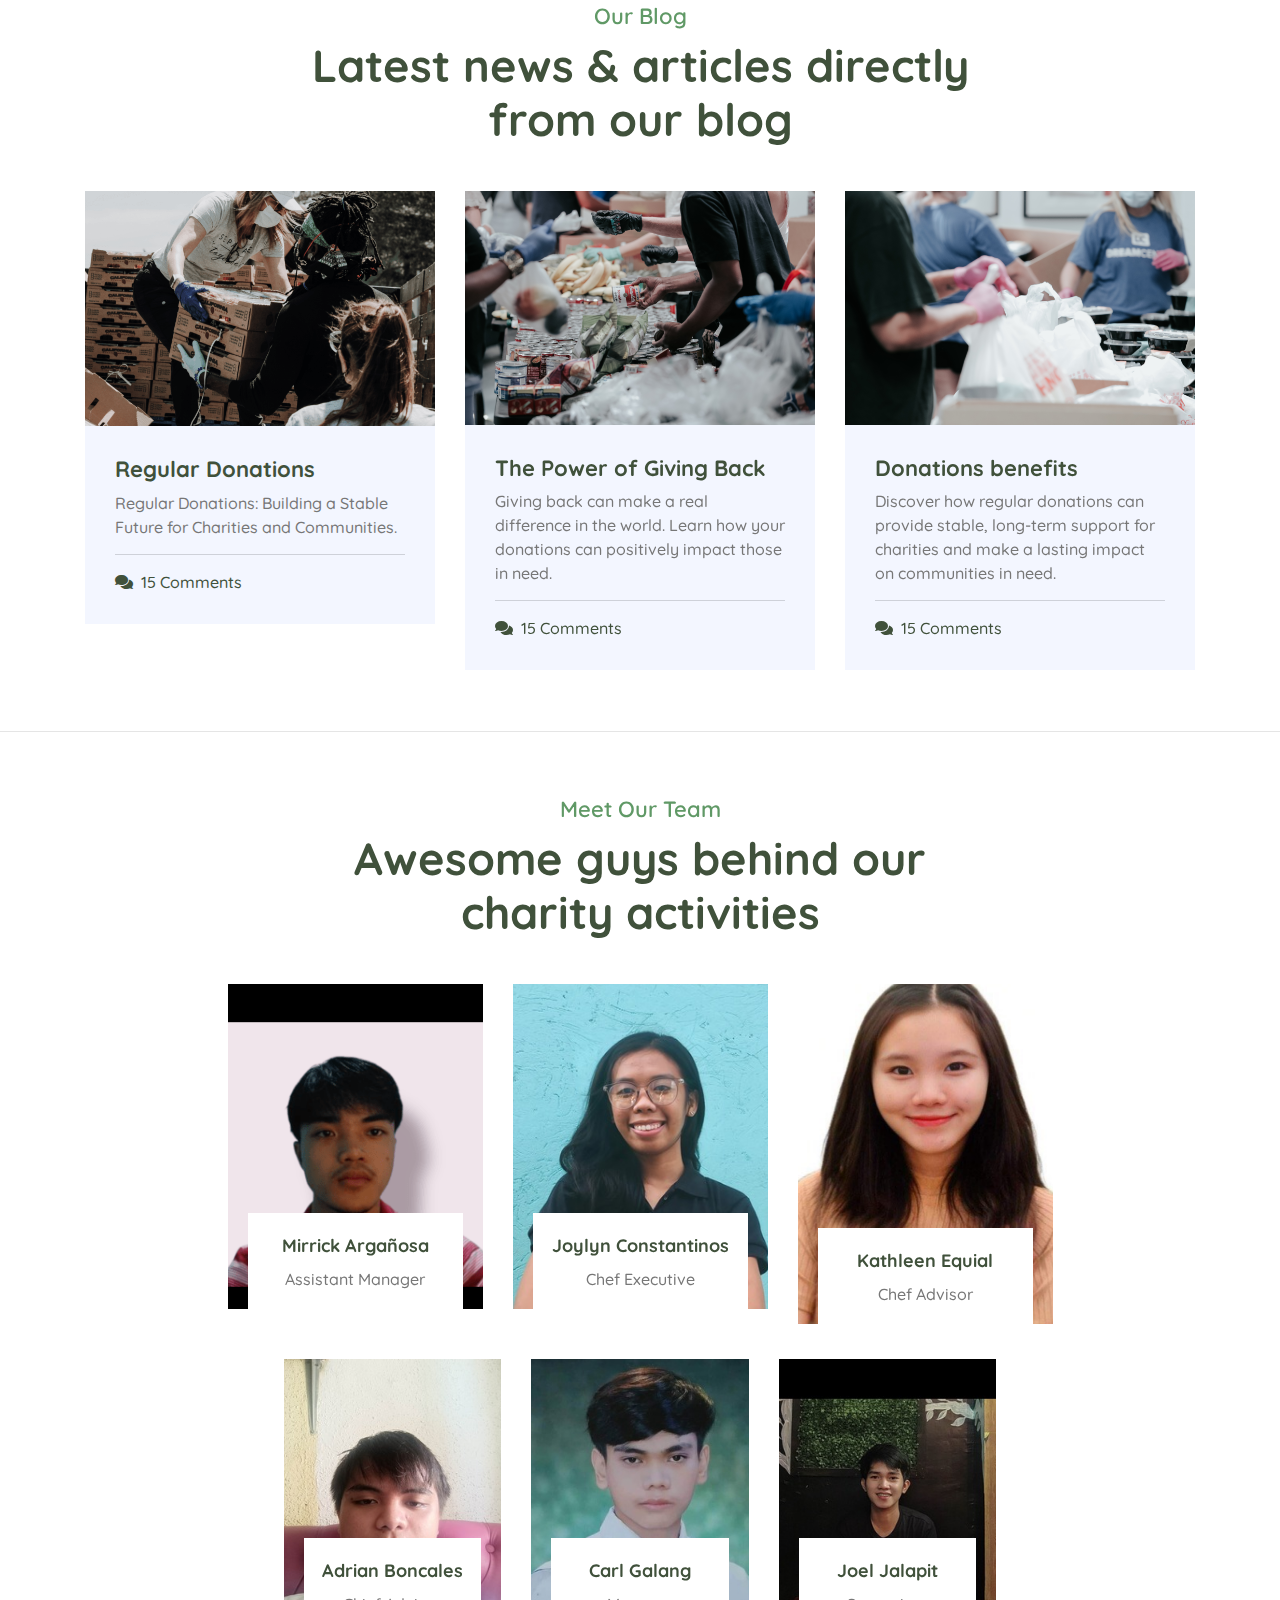
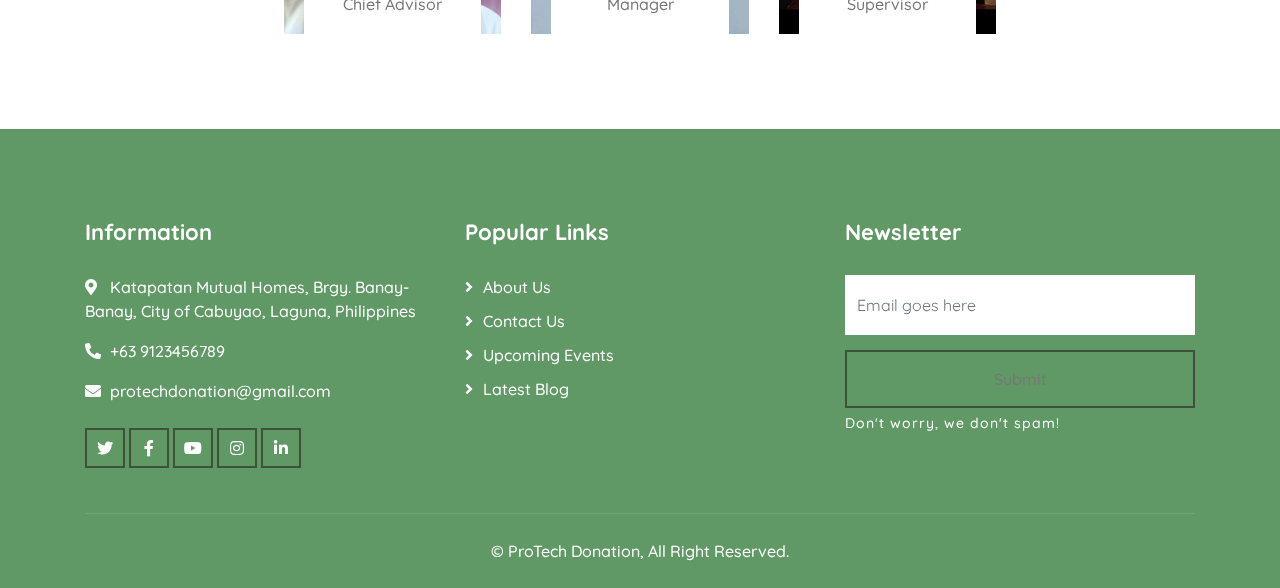
==== commit e43536c5: "Update index.html" ====
--- a/index.html
+++ b/index.html
@@ -14,6 +14,7 @@
         <!-- CSS Libraries -->
         <link href="https://stackpath.bootstrapcdn.com/bootstrap/4.4.1/css/bootstrap.min.css" rel="stylesheet">
         <link href="https://cdnjs.cloudflare.com/ajax/libs/font-awesome/5.10.0/css/all.min.css" rel="stylesheet">
+        <link rel="stylesheet" href="https://cdnjs.cloudflare.com/ajax/libs/font-awesome/5.15.3/css/all.min.css" integrity="sha512-7yGJmfR+mz7V4NfBv+fdZq3EgyhY2gSjNDvL/5l0h5A5mp9DmW0m5l6mzU6xDYp6VbG6j0w0NJdl+MsKpCl8Gw==" crossorigin="anonymous" referrerpolicy="no-referrer" />
         <link href="lib/flaticon/font/flaticon.css" rel="stylesheet">
         <link href="lib/animate/animate.min.css" rel="stylesheet">
         <link href="lib/owlcarousel/assets/owl.carousel.min.css" rel="stylesheet">
@@ -252,7 +253,7 @@
                     <div class="col-lg-7">
                         <div class="donate-content">
                             <div class="section-header">
-                                <p>Donate Now</p>
+                                <p>Donate Now!</p>
                                 <h2>By making a donation, you can make a difference in someone's life.</h2>
                             </div>
                             <div class="donate-text">
@@ -264,27 +265,11 @@
                     </div>
                     <div class="col-lg-5">
                         <div class="donate-form">
-                            <form>
-                                <div class="control-group">
-                                    <input type="text" class="form-control" placeholder="Name" required="required" />
-                                </div>
-                                <div class="control-group">
-                                    <input type="email" class="form-control" placeholder="Email" required="required" />
-                                </div>
-                                <div class="btn-group btn-group-toggle" data-toggle="buttons">
-                                    <label class="btn btn-custom active">
-                                        <input type="radio" name="options" checked> ₱100
-                                    </label>
-                                    <label class="btn btn-custom">
-                                        <input type="radio" name="options"> ₱200
-                                    </label>
-                                    <label class="btn btn-custom">
-                                        <input type="radio" name="options"> ₱500
-                                    </label>
-                                </div>
-                                <div>
-                                    <button class="btn btn-custom" type="submit">Donate Now</button>
-                                </div>
+                            <a href="https://www.paypal.com/donate/?hosted_button_id=A3JJAZ9YRE2UJ">
+                                <img src="img/project.jpg" class="project"  alt="Image">
+                                <button class="btn btn-custom" type="submit"><i class="fab fa-paypal"></i><b> DONATE NOW</b></button>
+                            </a>
+                            <img  src="img/payments.png" class="payments">
                             </form>
                         </div>
                     </div>
@@ -346,7 +331,111 @@
         <!-- Event End -->
 
 
+        <!-- Contact Start -->
+        <div class="contact">
+            <div class="container">
+                <div class="section-header text-center">
+                    <p>Get In Touch</p>
+                    <h2>Contact for any query</h2>
+                </div>
+                <div class="contact-img">
+                    <img src="img/contact.png" alt="Image">
+                </div>
+                <div class="contact-form">
+                    <div class="section-header">
+                        <h2>Send us a Message</h2>
+                    </div>
+                        <div id="success"></div>
+                        <form name="sentMessage" id="contactForm" novalidate="novalidate">
+                            <div class="control-group">
+                                <input type="text" class="form-control" id="name" placeholder="Your Name" required="required" data-validation-required-message="Please enter your name" />
+                                <p class="help-block text-danger"></p>
+                            </div>
+                            <div class="control-group">
+                                <input type="email" class="form-control" id="email" placeholder="Your Email" required="required" data-validation-required-message="Please enter your email" />
+                                <p class="help-block text-danger"></p>
+                            </div>
+                            <div class="control-group">
+                                <input type="text" class="form-control" id="subject" placeholder="Subject" required="required" data-validation-required-message="Please enter a subject" />
+                                <p class="help-block text-danger"></p>
+                            </div>
+                            <div class="control-group">
+                                <textarea class="form-control" id="message" placeholder="Message" required="required" data-validation-required-message="Please enter your message"></textarea>
+                                <p class="help-block text-danger"></p>
+                            </div>
+                            <div>
+                                <button class="btn btn-custom" type="submit" id="sendMessageButton">Send Message</button>
+                            </div>
+                        </form>
+                    </div>
+            </div>
+        </div>
+        <!-- Contact End -->
+
+
+        <!-- Blog Start -->
+        <div class="blog">
+            <div class="container">
+                <div class="section-header text-center">
+                    <p>Our Blog</p>
+                    <h2>Latest news & articles directly from our blog</h2>
+                </div>
+                <div class="row">
+                    <div class="col-lg-4">
+                        <div class="blog-item">
+                            <div class="blog-img">
+                                <img src="img/blog-1.png" alt="Image">
+                            </div>
+                            <div class="blog-text">
+                                <h3><a href="#">Regular Donations</a></h3>
+                                <p>
+                                    Regular Donations: Building a Stable Future for Charities and Communities.
+                                </p>
+                            </div>
+                            <div class="blog-meta">
+                                <p><i class="fa fa-comments"></i><a href="">15 Comments</a></p>
+                            </div>
+                        </div>
+                    </div>
+                    <div class="col-lg-4">
+                        <div class="blog-item">
+                            <div class="blog-img">
+                                <img src="img/blog-2.jpg" alt="Image">
+                            </div>
+                            <div class="blog-text">
+                                <h3><a href="#">The Power of Giving Back</a></h3>
+                                <p>
+                                    Giving back can make a real difference in the world. Learn how your donations can positively impact those in need.
+                                </p>
+                            </div>
+                            <div class="blog-meta">
+                                <p><i class="fa fa-comments"></i><a href="">15 Comments</a></p>
+                            </div>
+                        </div>
+                    </div>
+                    <div class="col-lg-4">
+                        <div class="blog-item">
+                            <div class="blog-img">
+                                <img src="img/blog-3.jpg" alt="Image">
+                            </div>
+                            <div class="blog-text">
+                                <h3><a href="#">Donations benefits</a></h3>
+                                <p>
+                                    Discover how regular donations can provide stable, long-term support for charities and make a lasting impact on communities in need.
+                                </p>
+                            </div>
+                            <div class="blog-meta">
+                                <p><i class="fa fa-comments"></i><a href="">15 Comments</a></p>
+                            </div>
+                        </div>
+                    </div>
+                </div>
+            </div>
+        </div>
+        <!-- Blog End -->
+
         <!-- Team Start -->
+        <hr>
         <div class="team">
             <div class="container">
                 <div class="section-header text-center">
@@ -462,110 +551,6 @@
             </div>
         </div>
         <!-- Team End -->
-        
-        
-        <!-- Contact Start -->
-        <div class="contact">
-            <div class="container">
-                <div class="section-header text-center">
-                    <p>Get In Touch</p>
-                    <h2>Contact for any query</h2>
-                </div>
-                <div class="contact-img">
-                    <img src="img/contact.png" alt="Image">
-                </div>
-                <div class="contact-form">
-                    <div class="section-header">
-                        <h2>Send us a Message</h2>
-                    </div>
-                        <div id="success"></div>
-                        <form name="sentMessage" id="contactForm" novalidate="novalidate">
-                            <div class="control-group">
-                                <input type="text" class="form-control" id="name" placeholder="Your Name" required="required" data-validation-required-message="Please enter your name" />
-                                <p class="help-block text-danger"></p>
-                            </div>
-                            <div class="control-group">
-                                <input type="email" class="form-control" id="email" placeholder="Your Email" required="required" data-validation-required-message="Please enter your email" />
-                                <p class="help-block text-danger"></p>
-                            </div>
-                            <div class="control-group">
-                                <input type="text" class="form-control" id="subject" placeholder="Subject" required="required" data-validation-required-message="Please enter a subject" />
-                                <p class="help-block text-danger"></p>
-                            </div>
-                            <div class="control-group">
-                                <textarea class="form-control" id="message" placeholder="Message" required="required" data-validation-required-message="Please enter your message"></textarea>
-                                <p class="help-block text-danger"></p>
-                            </div>
-                            <div>
-                                <button class="btn btn-custom" type="submit" id="sendMessageButton">Send Message</button>
-                            </div>
-                        </form>
-                    </div>
-            </div>
-        </div>
-        <!-- Contact End -->
-
-
-        <!-- Blog Start -->
-        <div class="blog">
-            <div class="container">
-                <div class="section-header text-center">
-                    <p>Our Blog</p>
-                    <h2>Latest news & articles directly from our blog</h2>
-                </div>
-                <div class="row">
-                    <div class="col-lg-4">
-                        <div class="blog-item">
-                            <div class="blog-img">
-                                <img src="img/blog-1.png" alt="Image">
-                            </div>
-                            <div class="blog-text">
-                                <h3><a href="#">Regular Donations</a></h3>
-                                <p>
-                                    Regular Donations: Building a Stable Future for Charities and Communities.
-                                </p>
-                            </div>
-                            <div class="blog-meta">
-                                <p><i class="fa fa-comments"></i><a href="">15 Comments</a></p>
-                            </div>
-                        </div>
-                    </div>
-                    <div class="col-lg-4">
-                        <div class="blog-item">
-                            <div class="blog-img">
-                                <img src="img/blog-2.jpg" alt="Image">
-                            </div>
-                            <div class="blog-text">
-                                <h3><a href="#">The Power of Giving Back</a></h3>
-                                <p>
-                                    Giving back can make a real difference in the world. Learn how your donations can positively impact those in need.
-                                </p>
-                            </div>
-                            <div class="blog-meta">
-                                <p><i class="fa fa-comments"></i><a href="">15 Comments</a></p>
-                            </div>
-                        </div>
-                    </div>
-                    <div class="col-lg-4">
-                        <div class="blog-item">
-                            <div class="blog-img">
-                                <img src="img/blog-3.jpg" alt="Image">
-                            </div>
-                            <div class="blog-text">
-                                <h3><a href="#">Donations benefits</a></h3>
-                                <p>
-                                    Discover how regular donations can provide stable, long-term support for charities and make a lasting impact on communities in need.
-                                </p>
-                            </div>
-                            <div class="blog-meta">
-                                <p><i class="fa fa-comments"></i><a href="">15 Comments</a></p>
-                            </div>
-                        </div>
-                    </div>
-                </div>
-            </div>
-        </div>
-        <!-- Blog End -->
 
 
         <!-- Footer Start -->
--- a/css/style.css
+++ b/css/style.css
@@ -6,6 +6,17 @@
     font-weight: 500;
     background: #ffffff;
     font-family: 'Quicksand', sans-serif;
+}
+
+:root {
+    --blue: #287bff;
+    --white: #fff;
+    --grey: #f5f5f5;
+    --black1: #222;
+    --black2: #999;
+    --green: #40513B;
+    --green2: #609966;
+    --cream: #EDF1D6;
 }
 
 h1,
@@ -1265,7 +1276,7 @@
 
 
 /*******************************/
-/******* Single Post CSS *******/
+/******* Detail Page CSS *******/
 /*******************************/
 .single {
     position: relative;
@@ -1278,428 +1289,257 @@
     overflow: hidden;
 }
 
-.single .single-content img {
-    margin-bottom: 20px;
-    width: 100%;
-}
-
-.single .single-tags {
-    margin: -5px -5px 41px -5px;
-    font-size: 0;
-}
-
-.single .single-tags a {
-    margin: 5px;
-    display: inline-block;
-    padding: 7px 15px;
+.cardBox {
+    position: relative;
+    width: 100%;
+    padding: 20px;
+    display: grid;
+    grid-template-columns: repeat(4,1fr);
+    grid-gap: 30px;
+}
+
+.cardBox .card {
+    position: relative;
+    background: var(--white);
+    padding: 30px;
+    border-radius: 20px;
+    display: flex;
+    justify-content: space-between;
+    cursor: pointer;
+    box-shadow: 0 7px 25px rgba(0, 0, 0, 0.08);
+}
+
+.cardBox .card .numbers {
+    position: relative;
+    font-weight: 500;
+    font-size: 2.5em;
+    color: var(--green2);
+}
+
+.cardBox .card .cardName {
+    color: var(--black2);
+    font-size: 1.1em;
+    margin-top: 5px;
+}
+
+.cardBox .card .iconBx {
+    font-size: 3.5em;
+    color: var(--black2);
+}
+
+.cardBox .card:hover {
+    background: var(--cream);
+}
+
+.cardBox .card:hover .numbers,
+.cardBox .card:hover .cardName,
+.cardBox .card:hover .iconBx {
+    color: var(--green);
+}
+
+/* charts */
+.graphBox {
+    position: relative;
+    width: 100%;
+    padding: 20px;
+    display: grid;
+    grid-template-columns: 1fr 2fr;
+    grid-gap: 30px;
+    min-height: 200px;
+}
+
+.graphBox .box {
+    position: relative;
+    background: #fff;
+    padding: 20px;
+    width: 90%;
+    box-shadow: 0 7px 25px rgba(0, 0, 0, 0.08);
+    border-radius: 20px;
+}
+
+.details {
+    position: relative;
+    width: 100%;
+    padding: 20px;
+    display: grid;
+    grid-template-columns: 2fr 1fr;
+    grid-gap: 30px;
+}
+
+.details .recentDonations {
+    position: relative;
+    display: grid;
+    min-height: 500px;
+    background: var(--white);
+    padding: 20px;
+    box-shadow: 0 7px 25px rgba(0, 0, 0, 0.08);
+    border-radius: 20px;
+}
+
+.cardHeader {
+    display: flex;
+    justify-content: space-between;
+    align-items: flex-start;
+}
+
+.cardHeader h2 {
+    font-weight: 600;
+    color: var(--green2);
+}
+
+.btn.view-all {
+    position: relative;
+    padding: 5px 10px;
+    background: var(--green);
+    text-decoration: none;
+    color: var(--white);
+    border-radius: 6px;
+}
+
+.details table {
+    width: 100%;
+    border-collapse: collapse;
+    margin-top: 10px;
+}
+
+.details table thead td {
+    font-weight: 600;
+}
+
+.details .recentDonations table tr {
+    color: var(--black1);
+    border-bottom: 1px solid rgba(0, 0, 0, 0.1);
+}
+
+.details .recentDonations table tbody tr:last-child {
+    border-bottom: none;
+}
+
+.details .recentDonations table tbody tr:hover {
+    background: var(--cream);
+    color: var(--green);
+}
+
+.details .recentDonations table tr td {
+    padding: 10px;
+}
+
+.details .recentDonations table tr td:last-child {
+    text-align: end;
+}
+
+.details .recentDonations table tr td:nth-child(2) {
+    text-align: end;
+}
+
+.details .recentDonations table tr td:nth-child(3) {
+    text-align: center;
+}
+
+.status.paypal {
+    padding: 2px 4px;
+    background: #1795ce;
+    color: var(--white);
+    border-radius: 4px;
     font-size: 14px;
     font-weight: 500;
-    color: #40513B;
-    border: 1px solid #40513B;
-}
-
-.single .single-tags a:hover {
-    color: #ffffff;
-    background: #609966;
-    border-color: #609966;
-}
-
-.single .single-bio {
-    margin-bottom: 45px;
-    padding: 30px;
-    background: #f3f6ff;
-    display: flex;
-}
-
-.single .single-bio-img {
-    width: 100%;
-    max-width: 100px;
-}
-
-.single .single-bio-img img {
-    width: 100%;
-    border: 15px solid #ffffff;
-}
-
-.single .single-bio-text {
-    padding-left: 30px;
-}
-
-.single .single-bio-text h3 {
-    font-size: 20px;
-    font-weight: 700;
-}
-
-.single .single-bio-text p {
-    margin: 0;
-}
-
-.single .single-related {
-    margin-bottom: 45px;
-}
-
-.single .single-related h2 {
-    font-size: 30px;
-    font-weight: 700;
-    margin-bottom: 25px;
-}
-
-.single .related-slider {
-    position: relative;
-    margin: 0 -15px;
-    width: calc(100% + 30px);
-}
-
-.single .related-slider .post-item {
-    margin: 0 15px;
-}
-
-.single .post-item {
-    display: flex;
-    align-items: center;
-    margin-bottom: 15px;
-}
-
-.single .post-item .post-img {
-    width: 100%;
-    max-width: 80px;
-}
-
-.single .post-item .post-img img {
-    width: 100%;
-}
-
-.single .post-item .post-text {
-    padding-left: 15px;
-}
-
-.single .post-item .post-text a {
-    font-size: 16px;
-    font-weight: 600;
-}
-
-.single .post-item .post-text a:hover {
-    color: #609966;
-}
-
-.single .post-item .post-meta {
-    display: flex;
-    margin-top: 8px;
-}
-
-.single .post-item .post-meta p {
-    display: inline-block;
-    margin: 0;
-    padding: 0 3px;
+}
+
+.status.credit {
+    padding: 2px 4px;
+    background:#8de02c;
+    color: var(--white);
+    border-radius: 4px;
     font-size: 14px;
     font-weight: 500;
-    font-style: italic;
-}
-
-.single .post-item .post-meta p a {
-    margin-left: 5px;
-    color: #999999;
+}
+
+.recentDonators {
+    position: relative;
+    display: grid;
+    min-height: 500px;
+    padding: 20px;
+    background: var(--white);
+    box-shadow: 0 7px 25px rgba(0, 0, 0, 0.08);
+    border-radius: 20px;
+}
+
+.recentDonators .imgBx {
+    position: relative;
+    width: 40px;
+    height: 40px;
+    border-radius: 50%;
+    overflow: hidden;
+}
+
+.recentDonators .imgBx img{
+    position: absolute;
+    top: 0;
+    left: 0;
+    width: 100%;
+    height: 100%;
+    object-fit: cover;
+}
+
+.recentDonators table tr td {
+    padding: 12px 10px;
+}
+
+.recentDonators table tr td h4 {
+    font-size: 16px;
+    font-weight: 500;
+    line-height: 1.2rem;
+}
+
+.recentDonators table tr td h4 span {
     font-size: 14px;
-    font-weight: 500;
-    font-style: normal;
-}
-
-.single .related-slider .owl-nav {
-    position: absolute;
-    width: 90px;
-    top: -55px;
-    right: 15px;
-    display: flex;
-}
-
-.single .related-slider .owl-nav .owl-prev,
-.single .related-slider .owl-nav .owl-next {
-    margin-left: 15px;
-    width: 30px;
-    height: 30px;
-    display: flex;
-    align-items: center;
-    justify-content: center;
-    color: #40513B;
-    background: #609966;
-    font-size: 16px;
-    transition: .3s;
-}
-
-.single .related-slider .owl-nav .owl-prev:hover,
-.single .related-slider .owl-nav .owl-next:hover {
-    color: #609966;
-    background: #40513B;
-}
-
-.single .single-comment {
-    position: relative;
-    margin-bottom: 45px;
-}
-
-.single .single-comment h2 {
-    font-size: 30px;
-    font-weight: 700;
-    margin-bottom: 25px;
-}
-
-.single .comment-list {
-    list-style: none;
-    padding: 0;
-}
-
-.single .comment-child {
-    list-style: none;
-}
-
-.single .comment-body {
-    display: flex;
-    margin-bottom: 30px;
-}
-
-.single .comment-img {
-    width: 60px;
-}
-
-.single .comment-img img {
-    width: 100%;
-    border-radius: 0;
-}
-
-.single .comment-text {
-    padding-left: 15px;
-    width: calc(100% - 60px);
-}
-
-.single .comment-text h3 {
-    font-size: 20px;
-    font-weight: 600;
-    margin-bottom: 3px;
-}
-
-.single .comment-text span {
-    display: block;
-    font-size: 14px;
-    font-weight: 500;
-    margin-bottom: 5px;
-}
-
-.single .comment-text .btn {
-    padding: 3px 10px;
-    font-size: 14px;
-    font-weight: 500;
-    color: #40513B;
-    background: #dddddd;
-    border-radius: 0;
-}
-
-.single .comment-text .btn:hover {
-    background: #609966;
-}
-
-.single .comment-form {
-    position: relative;
-}
-
-.single .comment-form h2 {
-    font-size: 30px;
-    font-weight: 700;
-    margin-bottom: 25px;
-}
-
-.single .comment-form form {
-    padding: 30px;
-    background: #f3f6ff;
-}
-
-.single .comment-form form .form-group:last-child {
-    margin: 0;
-}
-
-.single .comment-form input,
-.single .comment-form textarea {
-    border-radius: 0;
-}
-
-.single .comment-form input:focus,
-.single .comment-form textarea:focus {
-    border-color: #609966;
-}
-
-
-/**********************************/
-/*********** Sidebar CSS **********/
-/**********************************/
-.sidebar {
-    position: relative;
-    width: 100%;
-}
-
-@media(max-width: 991.98px) {
-    .sidebar {
-        margin-top: 45px;
-    }
-}
-
-.sidebar .sidebar-widget {
-    position: relative;
-    margin-bottom: 45px;
-}
-
-.sidebar .sidebar-widget .widget-title {
-    position: relative;
-    margin-bottom: 30px;
-    padding-bottom: 5px;
-    font-size: 25px;
-    font-weight: 700;
-}
-
-.sidebar .sidebar-widget .widget-title::after {
-    position: absolute;
-    content: "";
-    width: 60px;
-    height: 2px;
-    bottom: 0;
-    left: 0;
-    background: #609966;
-}
-
-.sidebar .sidebar-widget .search-widget {
-    position: relative;
-}
-
-.sidebar .search-widget input {
-    height: 50px;
-    border: 1px solid #dddddd;
-    border-radius: 0;
-}
-
-.sidebar .search-widget input:focus {
-    box-shadow: none;
-    border-color: #609966;
-}
-
-.sidebar .search-widget .btn {
-    position: absolute;
-    top: 6px;
-    right: 15px;
-    height: 40px;
-    padding: 0;
-    font-size: 25px;
-    color: #609966;
-    background: none;
-    border-radius: 0;
-    border: none;
-    transition: .3s;
-}
-
-.sidebar .search-widget .btn:hover {
-    color: #40513B;
-}
-
-.sidebar .sidebar-widget .recent-post {
-    position: relative;
-}
-
-.sidebar .sidebar-widget .tab-post {
-    position: relative;
-}
-
-.sidebar .tab-post .nav.nav-pills .nav-link {
-    color: #40513B;
-    background: #609966;
-    border-radius: 0;
-}
-
-.sidebar .tab-post .nav.nav-pills .nav-link:hover,
-.sidebar .tab-post .nav.nav-pills .nav-link.active {
-    color: #609966;
-    background: #40513B;
-}
-
-.sidebar .tab-post .tab-content {
-    padding: 15px 0 0 0;
-    background: transparent;
-}
-
-.sidebar .tab-post .tab-content .container {
-    padding: 0;
-}
-
-.sidebar .sidebar-widget .category-widget {
-    position: relative;
-}
-
-.sidebar .category-widget ul {
-    margin: 0;
-    padding: 0;
-    list-style: none;
-}
-
-.sidebar .category-widget ul li {
-    margin: 0 0 12px 22px; 
-}
-
-.sidebar .category-widget ul li:last-child {
-    margin-bottom: 0; 
-}
-
-.sidebar .category-widget ul li a {
-    display: inline-block;
-    line-height: 23px;
-}
-
-.sidebar .category-widget ul li::before {
-    position: absolute;
-    content: '\f105';
-    font-family: 'Font Awesome 5 Free';
-    font-weight: 900;
-    color: #609966;
-    left: 1px;
-}
-
-.sidebar .category-widget ul li span {
-    display: inline-block;
-    float: right;
-}
-
-.sidebar .sidebar-widget .tag-widget {
-    position: relative;
-    margin: -5px -5px;
-}
-
-.single .tag-widget a {
-    margin: 5px;
-    display: inline-block;
-    padding: 7px 15px;
-    font-size: 14px;
-    font-weight: 500;
-    color: #40513B;
-    border: 1px solid #40513B;
-    border-radius: 0;
-}
-
-.single .tag-widget a:hover {
-    color: #ffffff;
-    background: #609966;
-    border-color: #609966;
-}
-
-.sidebar .image-widget {
-    display: block;
-    width: 100%;
-    overflow: hidden;
-}
-
-.sidebar .image-widget img {
-    max-width: 100%;
-    transition: .3s;
-}
-
-.sidebar .image-widget img:hover {
-    transform: scale(1.1);
-}
-
+    color: var(--black2);
+}
+
+.recentDonators table tr:hover {
+    background: var(--cream);
+    color: var(--white);
+}
+
+.recentDonators table tr:hover td h4 span {
+    color: var(--green);
+}
+
+/* responsive design */
+@media (max-width: 991px) {
+    .graphBox{
+        grid-template-columns: 1fr;
+        height: auto;
+    }
+
+    .cardBox {
+        grid-template-columns: repeat(2,1fr);
+    }
+}
+
+@media (max-width: 768px) {
+    .details {
+        grid-template-columns: repeat(1,1fr);
+    }
+
+    .recentDonations {
+        overflow-x: auto;
+    }
+
+    .status.inprogress {
+        white-space: nowrap;
+    }
+}
+
+@media (max-width: 480px) {
+    .cardBox {
+        grid-template-columns: repeat(1,1fr);
+    }
+
+    .cardBox h2 {
+        font-size: 20px;
+    }
+}
 
 /*******************************/
 /********* Footer CSS **********/
@@ -1744,7 +1584,7 @@
 }
 
 .footer .footer-link a:hover {
-    color: #609966;
+    color: #40513B;
     letter-spacing: 1px;
 }
 
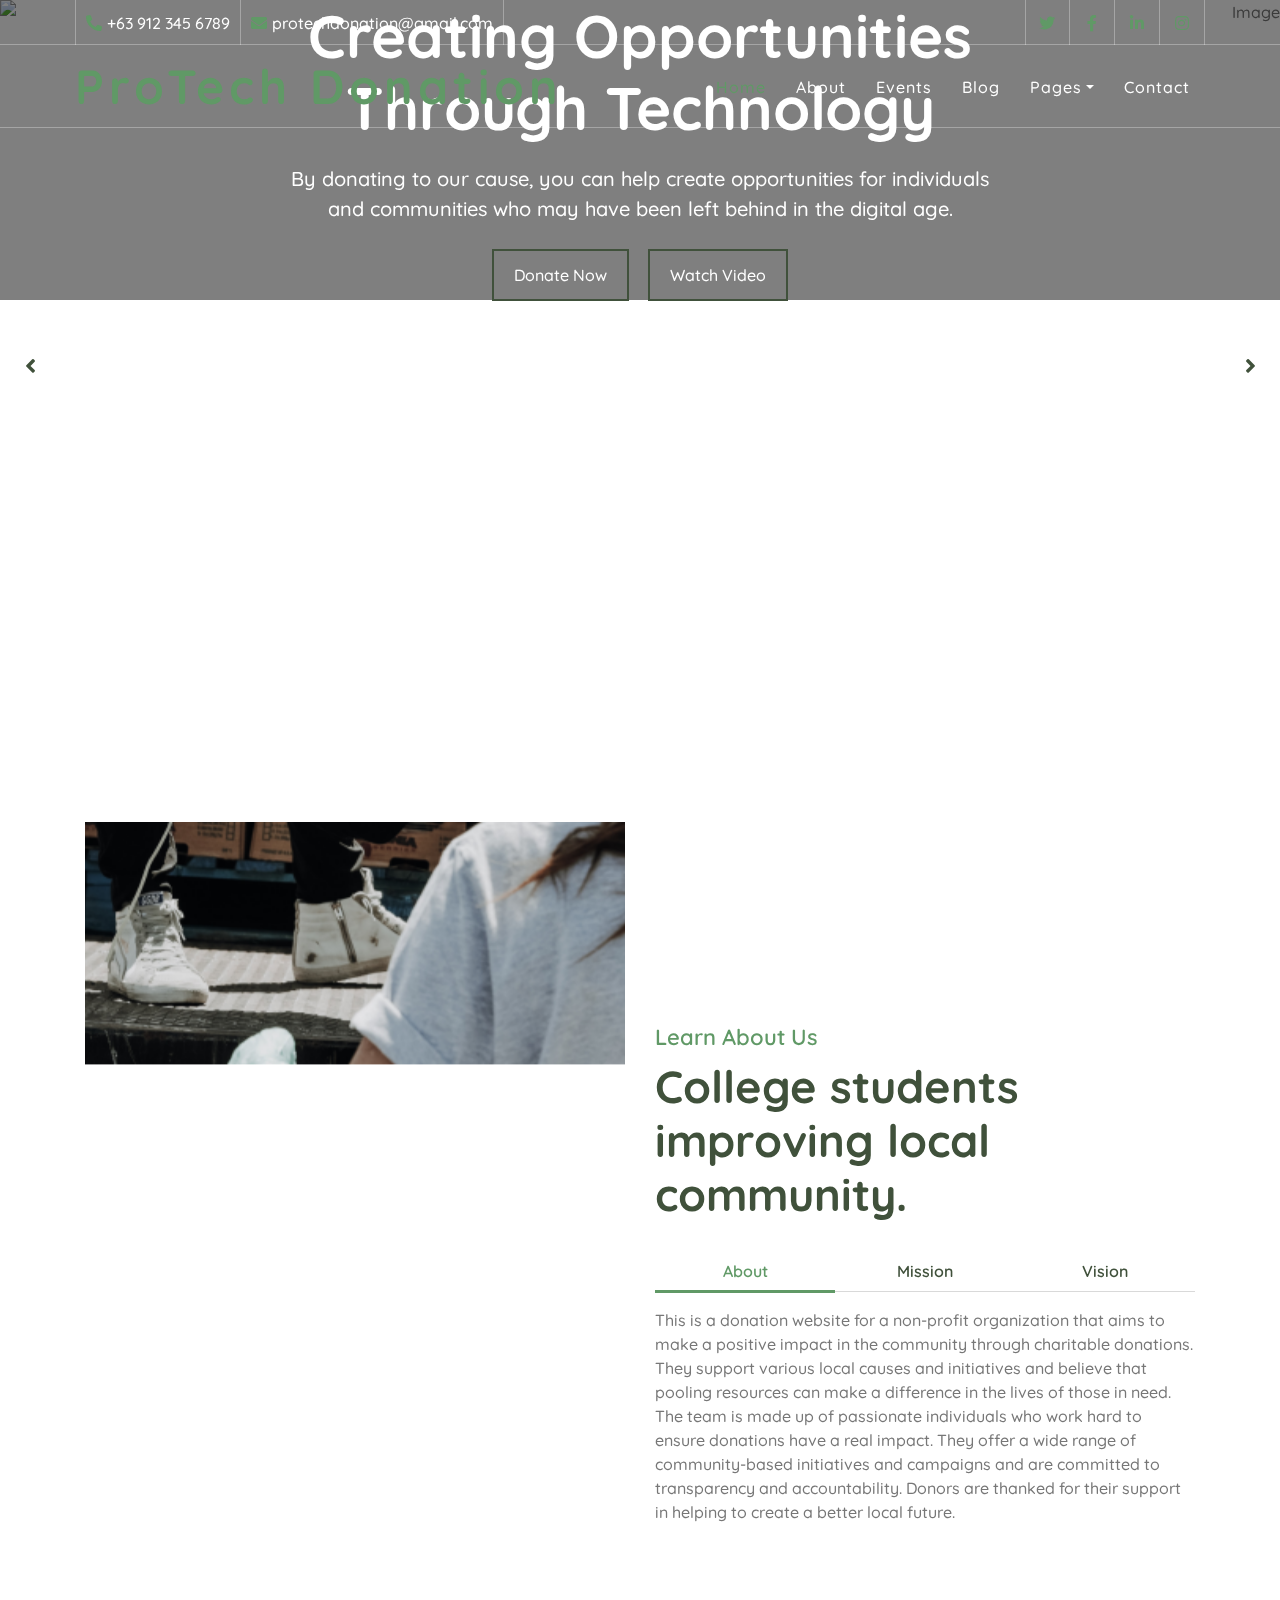
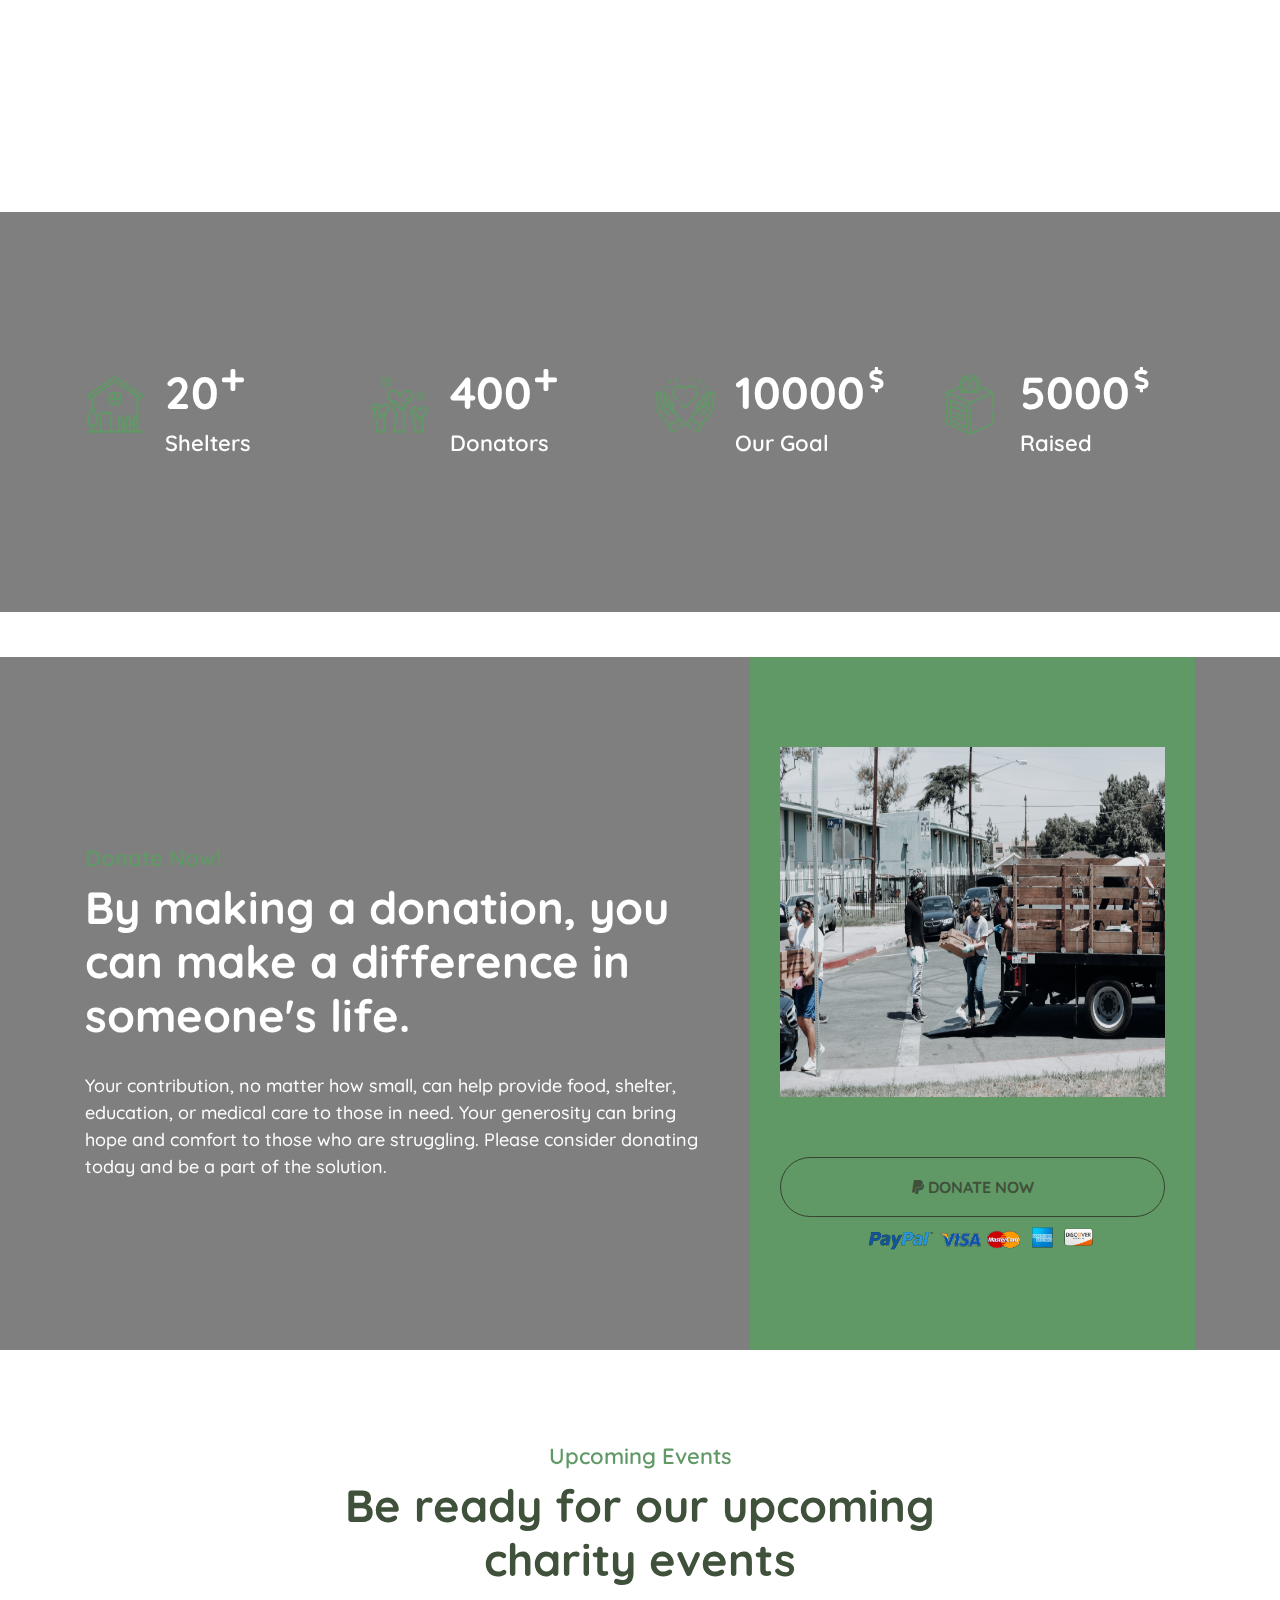
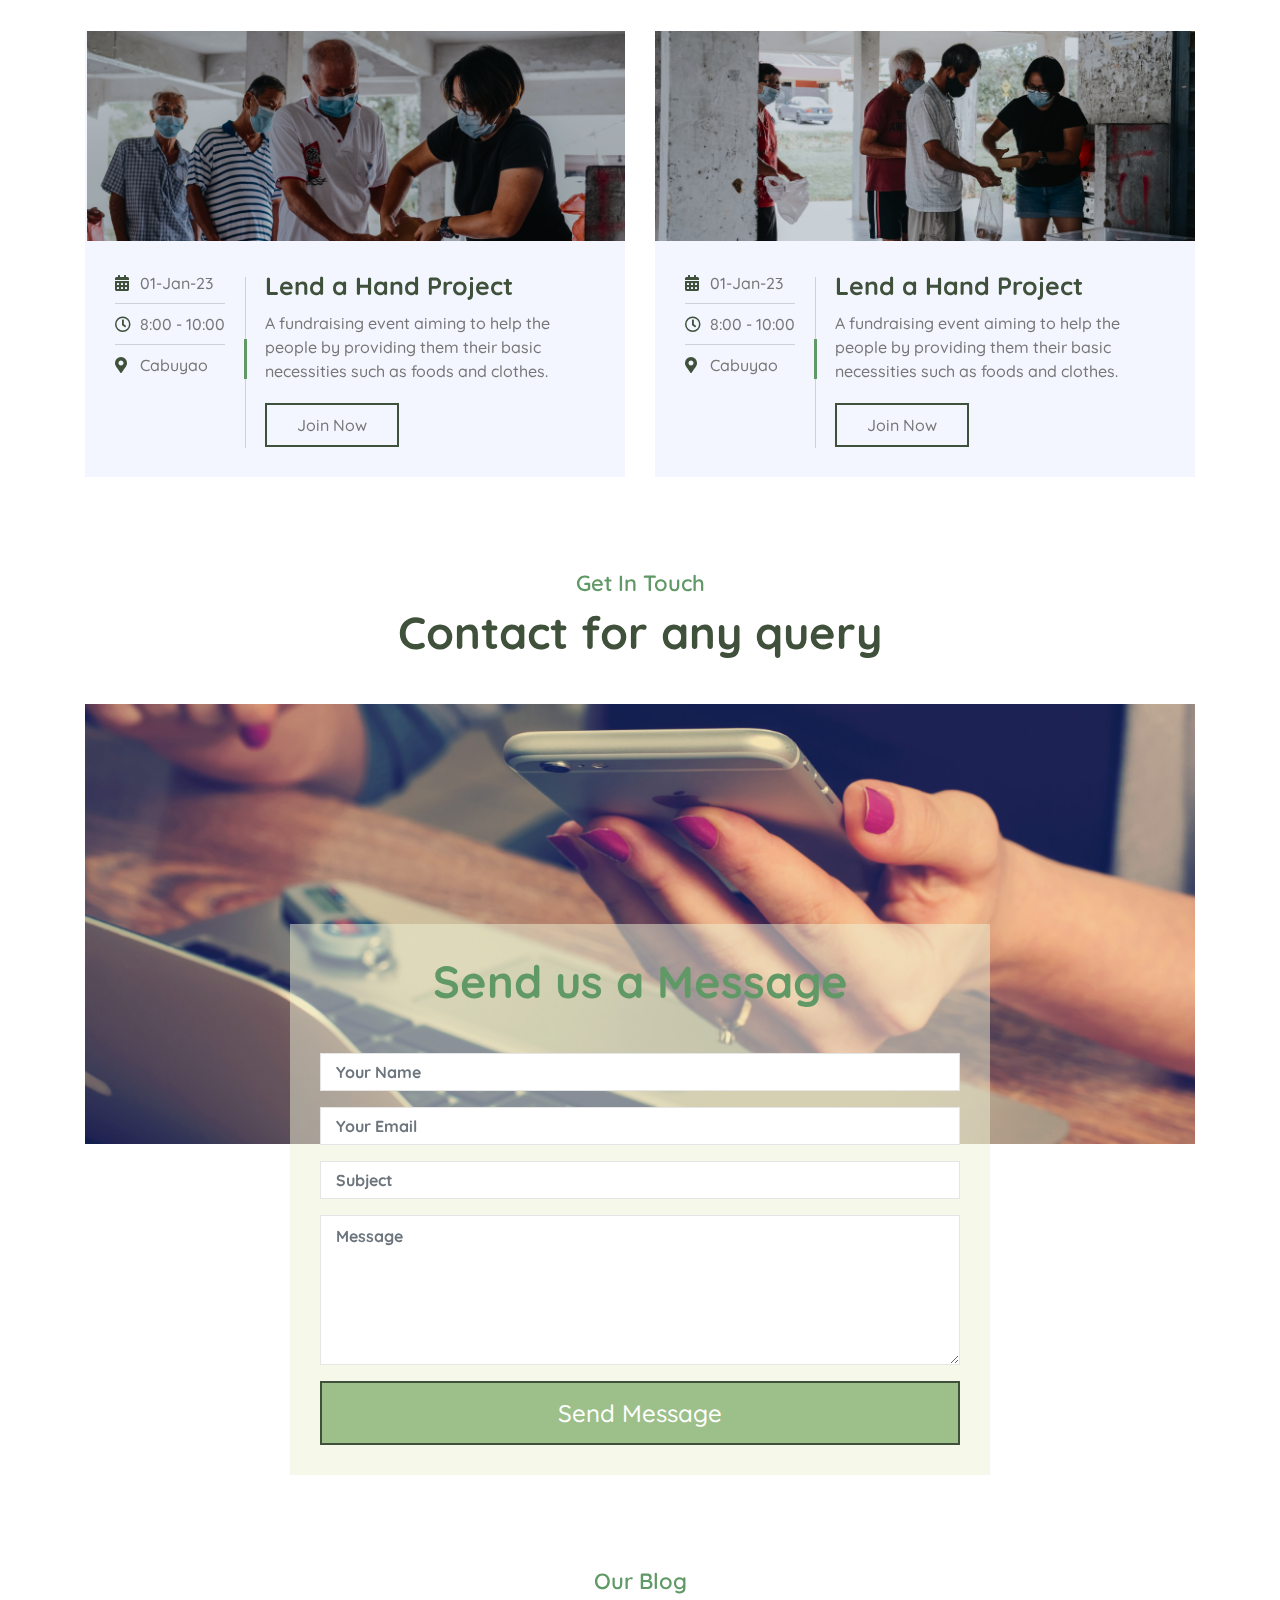
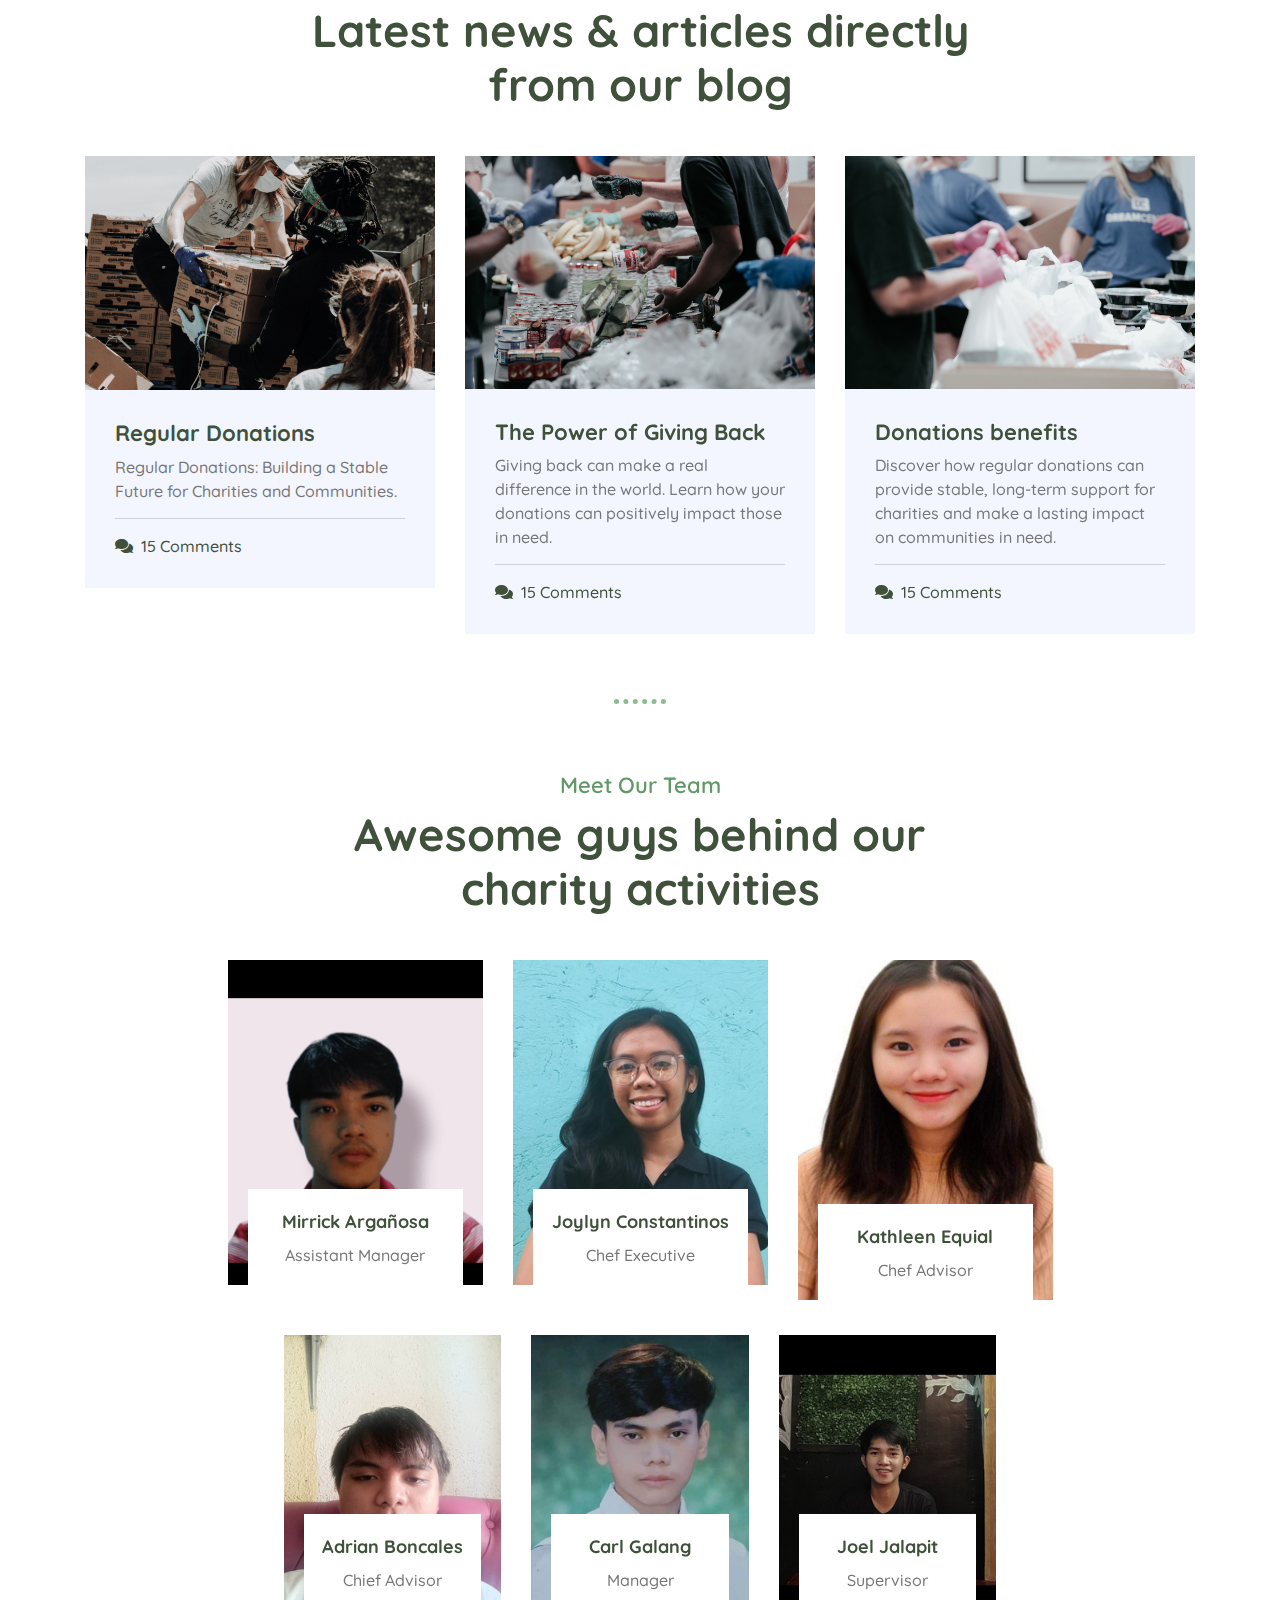
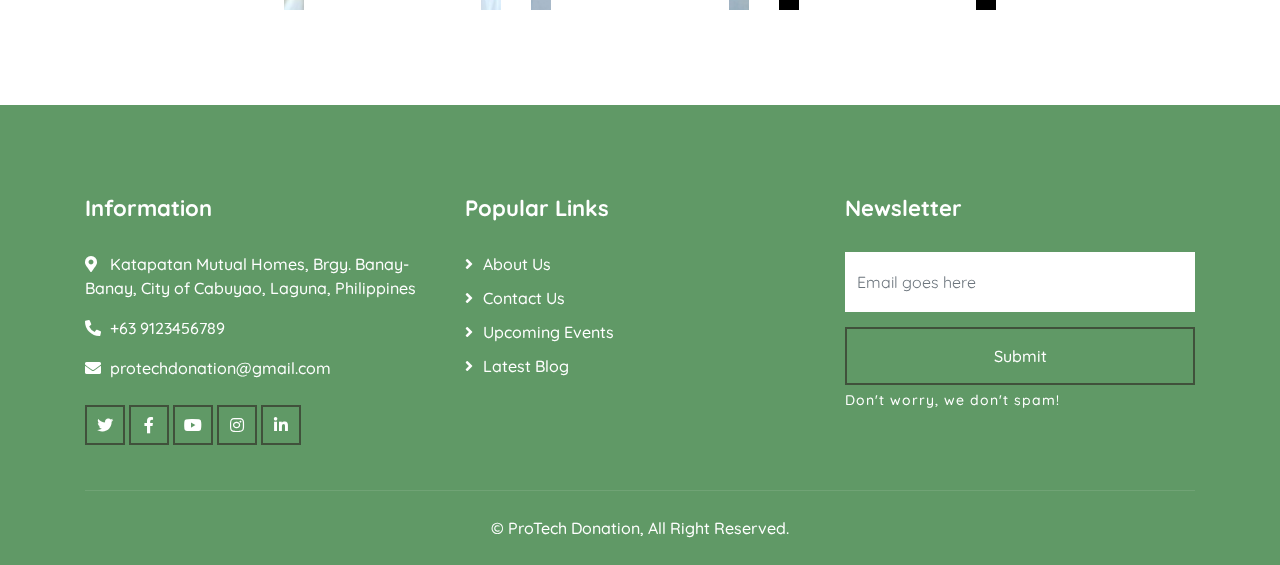
==== commit a045865e: "Update index.html" ====
--- a/index.html
+++ b/index.html
@@ -2,7 +2,7 @@
 <html lang="en">
     <head>
         <meta charset="utf-8">
-        <title>Donate ProTech</title>
+        <title>ProTech Donation</title>
         <meta content="width=device-width, initial-scale=1.0" name="viewport">
 
         <!-- Favicon -->
--- a/css/style.css
+++ b/css/style.css
@@ -771,51 +771,38 @@
     background: #609966;
 }
 
-.donate .donate-form .control-group {
-    margin-bottom: 15px;
-}
-
-.donate .donate-form .form-control {
-    height: 60px;
-    color: #ffffff;
-    padding: 0 15px;
-    border-radius: 0;
-    border: 1px solid #ffffff;
-    background: transparent;
-}
-
-.donate .donate-form .form-control::placeholder {
-    color: #ffffff;
-    opacity: 1;
-}
-
-.donate .donate-form .form-control:-ms-input-placeholder,
-.donate .donate-form .form-control::-ms-input-placeholder {
-    color: #ffffff;
-}
-
-.donate .donate-form .btn-group {
-    display: flex;
-    justify-content: space-between;
-    margin-bottom: 15px;
+.donate .btn.btn-custom{
+    margin-top: 30px;
 }
 
 .donate .donate-form .btn.btn-custom {
     padding: 15px 0;
     width: 100%;
     height: 60px;
-    color: #ffffff;
-    border: 1px solid #ffffff;
+    color: #40513B;
+    border: 1px solid #364432;
+    border-radius: 40px;
     box-shadow: inset 0 0 0 0 #ffffff;
 }
 
 .donate .donate-form .btn.btn-custom:hover,
 .donate .donate-form .btn.btn-custom.active {
-    color: #609966;
-    border: 1px solid #ffffff;
+    color: #40513B;
     box-shadow: inset 0 0 0 30px #ffffff;
 }
 
+.project{
+    width: 100%;
+    height: 350px;
+    margin: 0 auto;
+    margin-bottom: 30px;
+}
+
+.payments{
+    width: 60%;
+    margin: 10px 10px 10px 85px  ;
+
+}
 /*******************************/
 /********** Facts CSS **********/
 /*******************************/
@@ -967,6 +954,15 @@
     height: 160px;
 }
 
+hr{
+    border-style: none;
+    border-top-style: dotted;
+    border-color: rgb(139, 187, 143);
+    border-width: 5px;
+    width: 4%;
+    margin: 20px auto;
+}
+
 /*******************************/
 /********** Event CSS **********/
 /*******************************/
@@ -1630,6 +1626,11 @@
 .footer .footer-newsletter .btn.btn-custom {
     width: 100%;
     padding: 15px 0;
+    color: #ffffff;
+}
+
+.footer .footer-newsletter .btn.btn-custom:hover {
+    color: #40513B;
 }
 
 .footer .copyright {
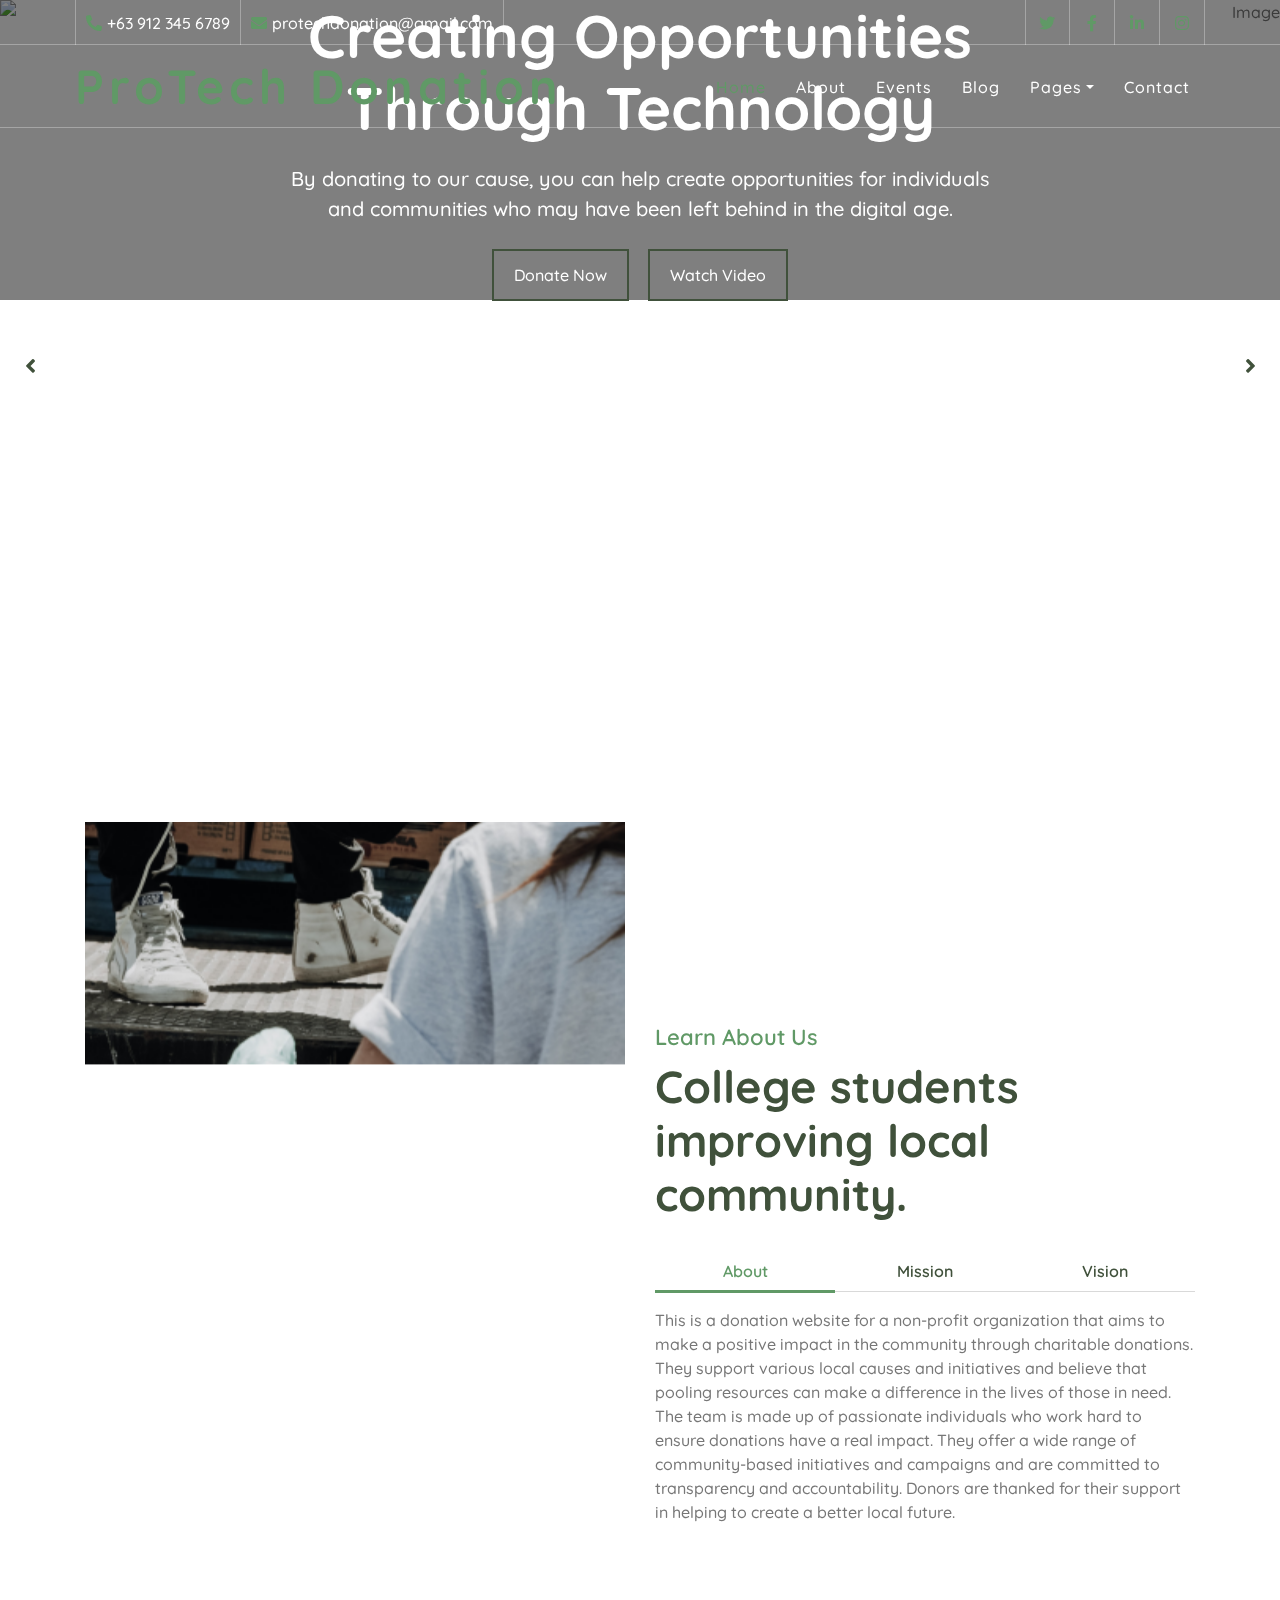
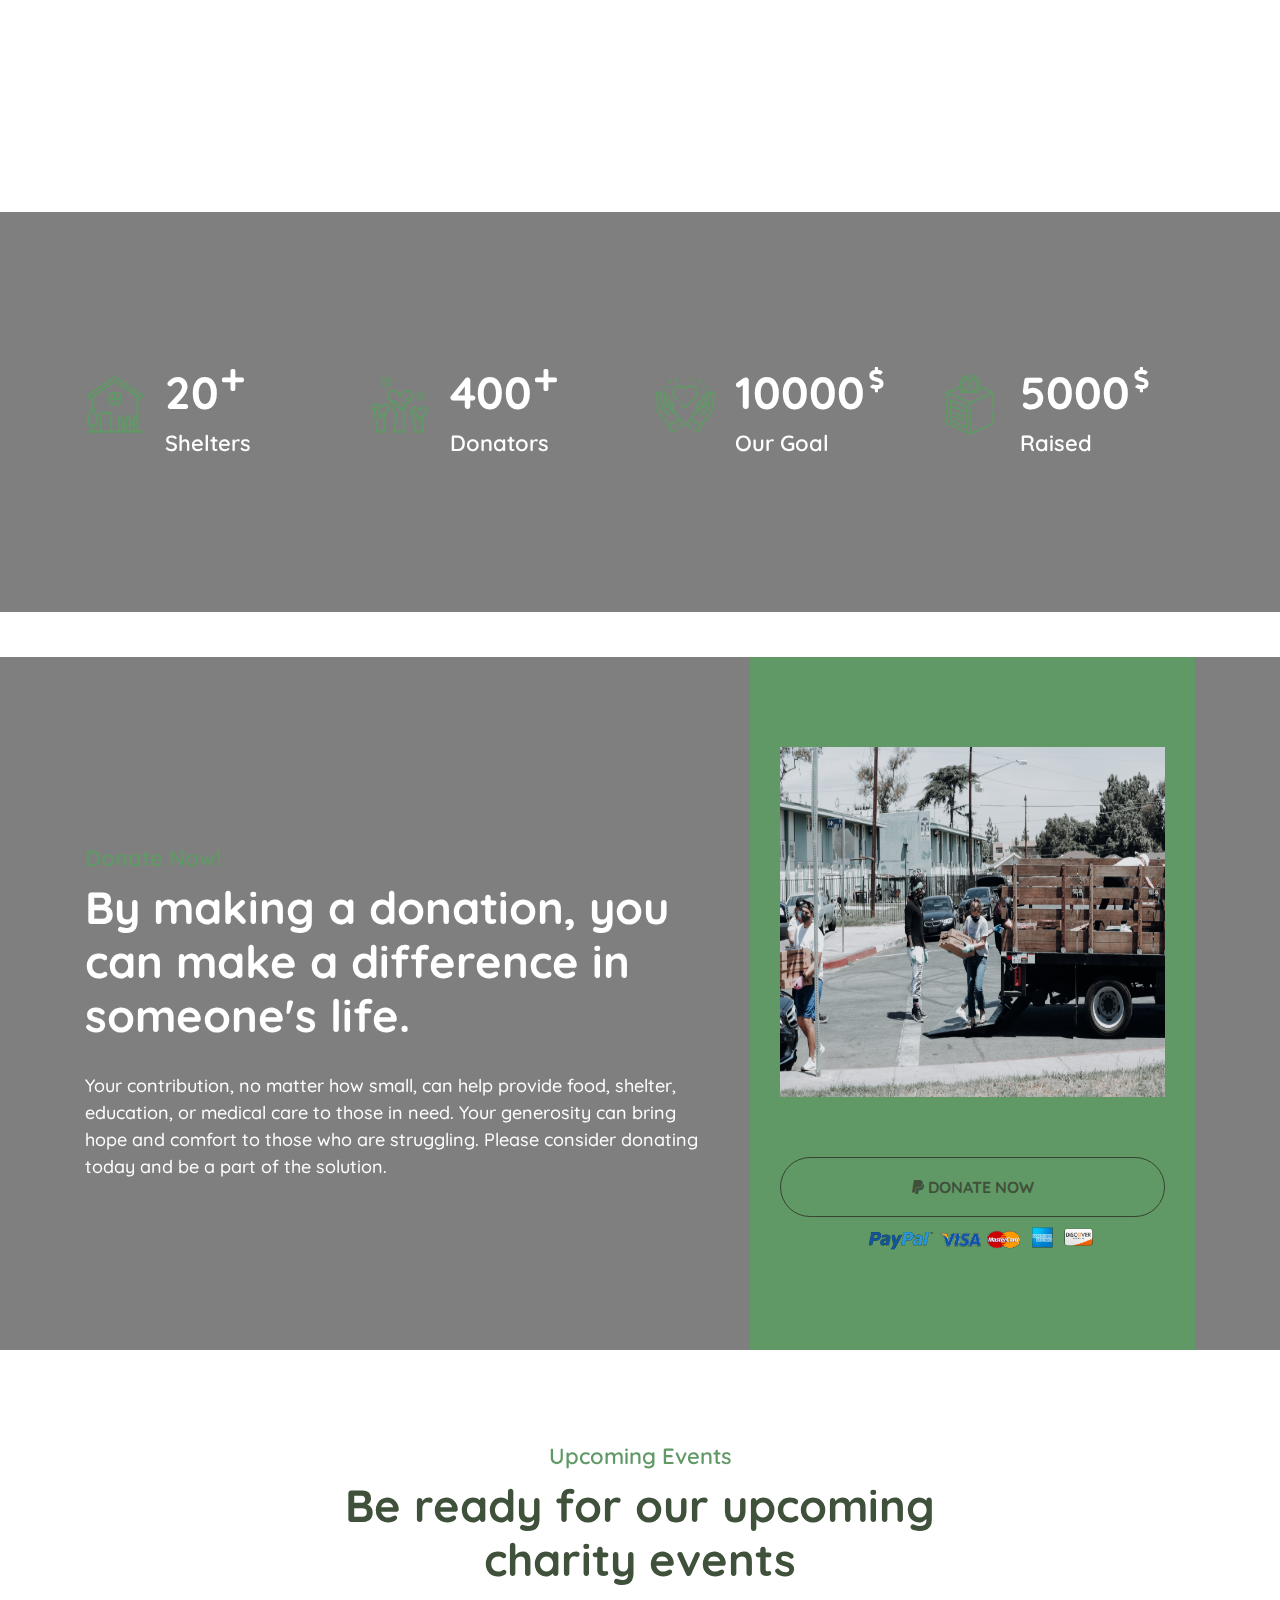
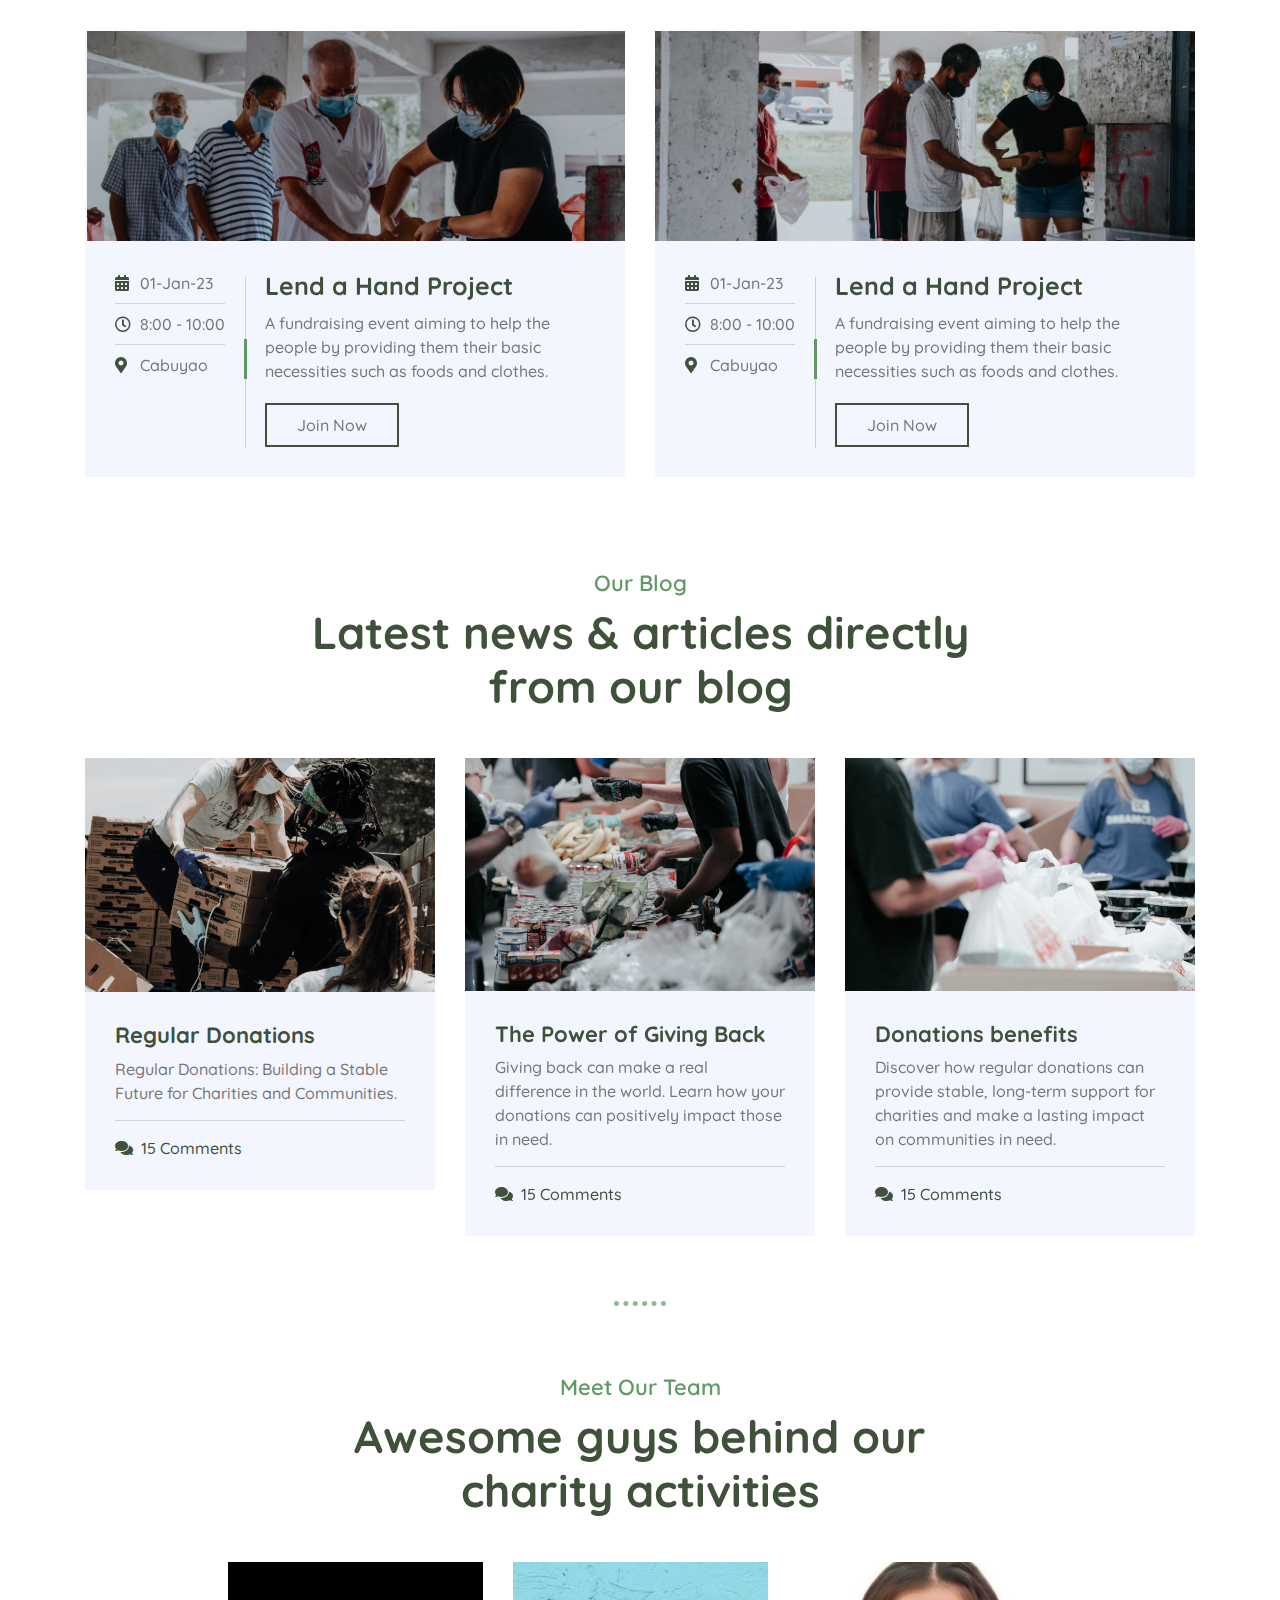
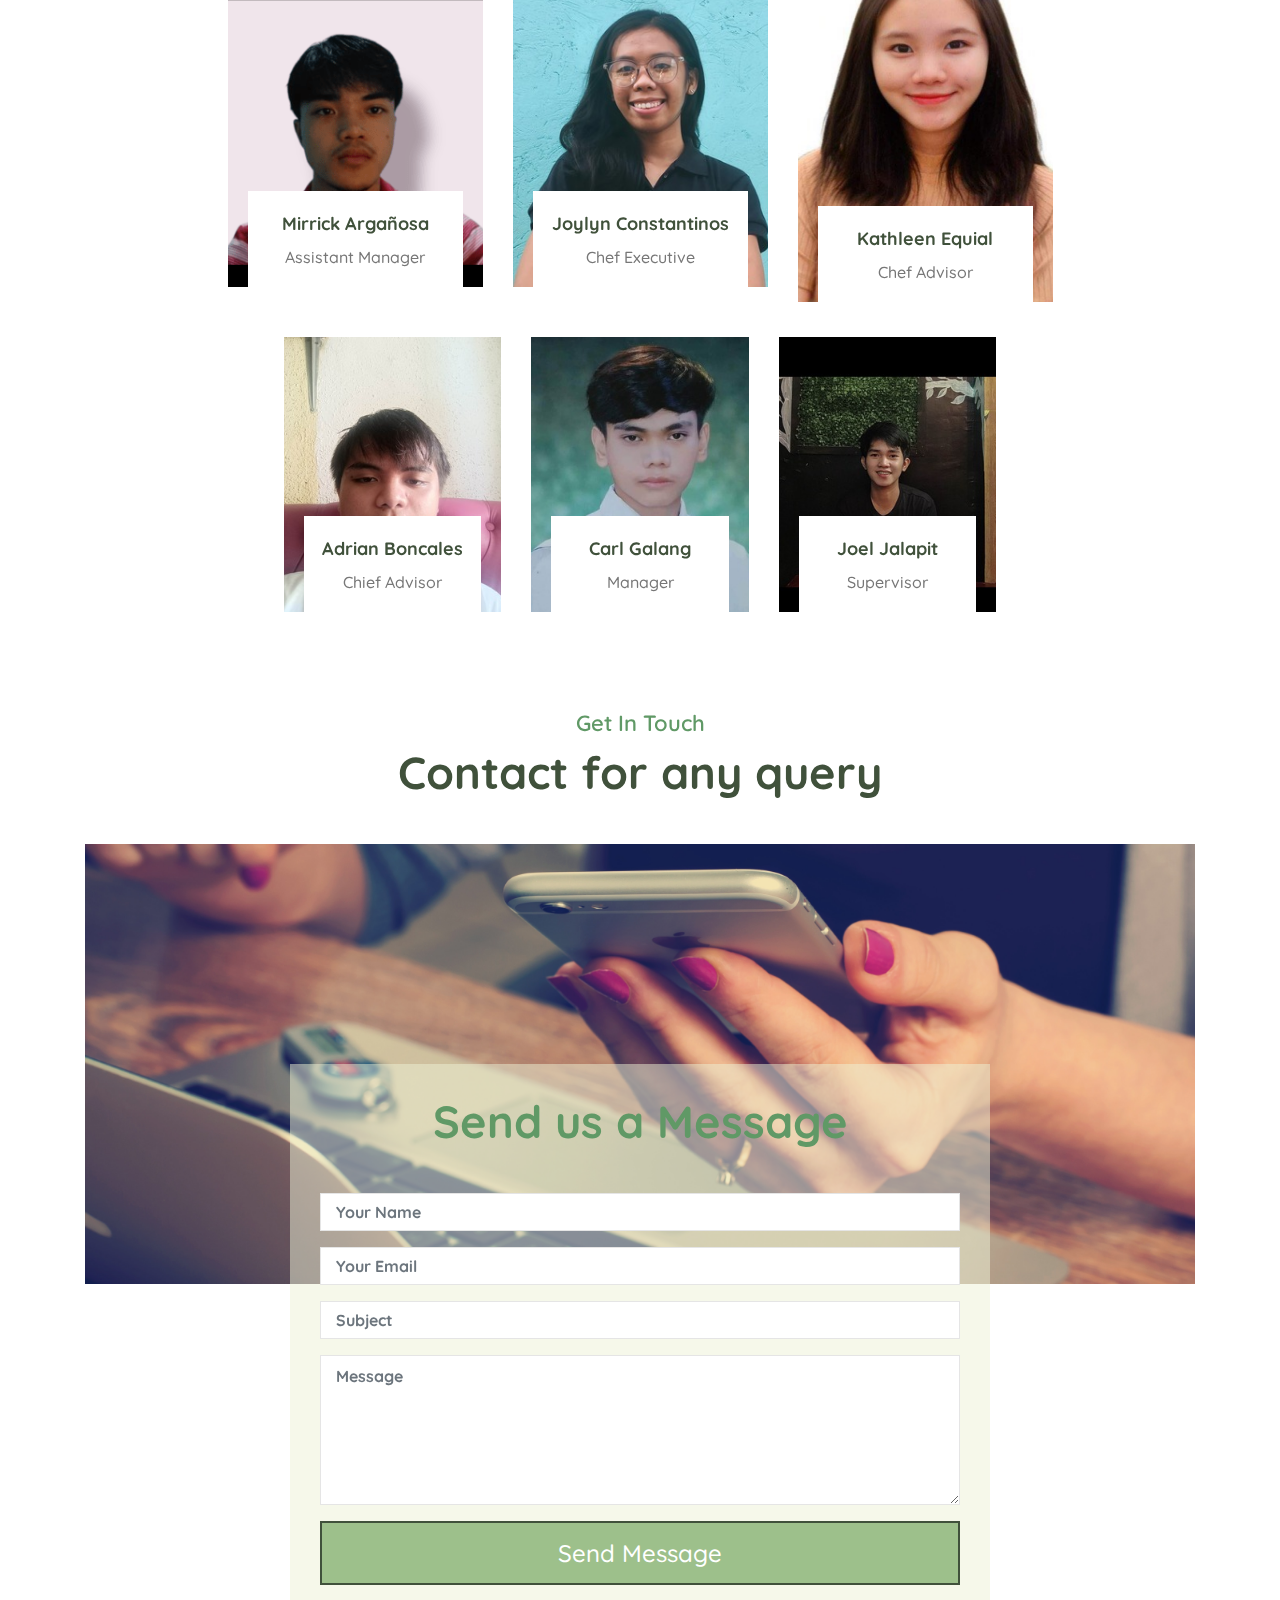
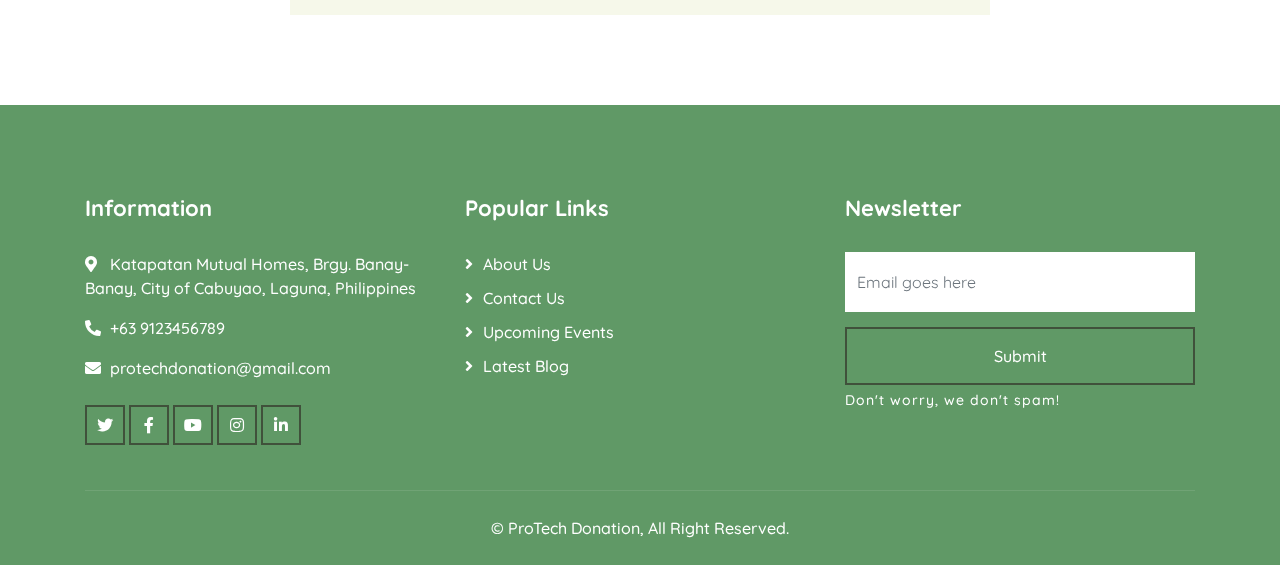
==== commit 24e0e2ba: "Update index.html" ====
--- a/index.html
+++ b/index.html
@@ -330,49 +330,6 @@
         </div>
         <!-- Event End -->
 
-
-        <!-- Contact Start -->
-        <div class="contact">
-            <div class="container">
-                <div class="section-header text-center">
-                    <p>Get In Touch</p>
-                    <h2>Contact for any query</h2>
-                </div>
-                <div class="contact-img">
-                    <img src="img/contact.png" alt="Image">
-                </div>
-                <div class="contact-form">
-                    <div class="section-header">
-                        <h2>Send us a Message</h2>
-                    </div>
-                        <div id="success"></div>
-                        <form name="sentMessage" id="contactForm" novalidate="novalidate">
-                            <div class="control-group">
-                                <input type="text" class="form-control" id="name" placeholder="Your Name" required="required" data-validation-required-message="Please enter your name" />
-                                <p class="help-block text-danger"></p>
-                            </div>
-                            <div class="control-group">
-                                <input type="email" class="form-control" id="email" placeholder="Your Email" required="required" data-validation-required-message="Please enter your email" />
-                                <p class="help-block text-danger"></p>
-                            </div>
-                            <div class="control-group">
-                                <input type="text" class="form-control" id="subject" placeholder="Subject" required="required" data-validation-required-message="Please enter a subject" />
-                                <p class="help-block text-danger"></p>
-                            </div>
-                            <div class="control-group">
-                                <textarea class="form-control" id="message" placeholder="Message" required="required" data-validation-required-message="Please enter your message"></textarea>
-                                <p class="help-block text-danger"></p>
-                            </div>
-                            <div>
-                                <button class="btn btn-custom" type="submit" id="sendMessageButton">Send Message</button>
-                            </div>
-                        </form>
-                    </div>
-            </div>
-        </div>
-        <!-- Contact End -->
-
-
         <!-- Blog Start -->
         <div class="blog">
             <div class="container">
@@ -551,6 +508,48 @@
             </div>
         </div>
         <!-- Team End -->
+
+
+        <!-- Contact Start -->
+        <div class="contact">
+            <div class="container">
+                <div class="section-header text-center">
+                    <p>Get In Touch</p>
+                    <h2>Contact for any query</h2>
+                </div>
+                <div class="contact-img">
+                    <img src="img/contact.png" alt="Image">
+                </div>
+                <div class="contact-form">
+                    <div class="section-header">
+                        <h2>Send us a Message</h2>
+                    </div>
+                        <div id="success"></div>
+                        <form name="sentMessage" id="contactForm" novalidate="novalidate">
+                            <div class="control-group">
+                                <input type="text" class="form-control" id="name" placeholder="Your Name" required="required" data-validation-required-message="Please enter your name" />
+                                <p class="help-block text-danger"></p>
+                            </div>
+                            <div class="control-group">
+                                <input type="email" class="form-control" id="email" placeholder="Your Email" required="required" data-validation-required-message="Please enter your email" />
+                                <p class="help-block text-danger"></p>
+                            </div>
+                            <div class="control-group">
+                                <input type="text" class="form-control" id="subject" placeholder="Subject" required="required" data-validation-required-message="Please enter a subject" />
+                                <p class="help-block text-danger"></p>
+                            </div>
+                            <div class="control-group">
+                                <textarea class="form-control" id="message" placeholder="Message" required="required" data-validation-required-message="Please enter your message"></textarea>
+                                <p class="help-block text-danger"></p>
+                            </div>
+                            <div>
+                                <button class="btn btn-custom" type="submit" id="sendMessageButton">Send Message</button>
+                            </div>
+                        </form>
+                    </div>
+            </div>
+        </div>
+        <!-- Contact End -->
 
 
         <!-- Footer Start -->
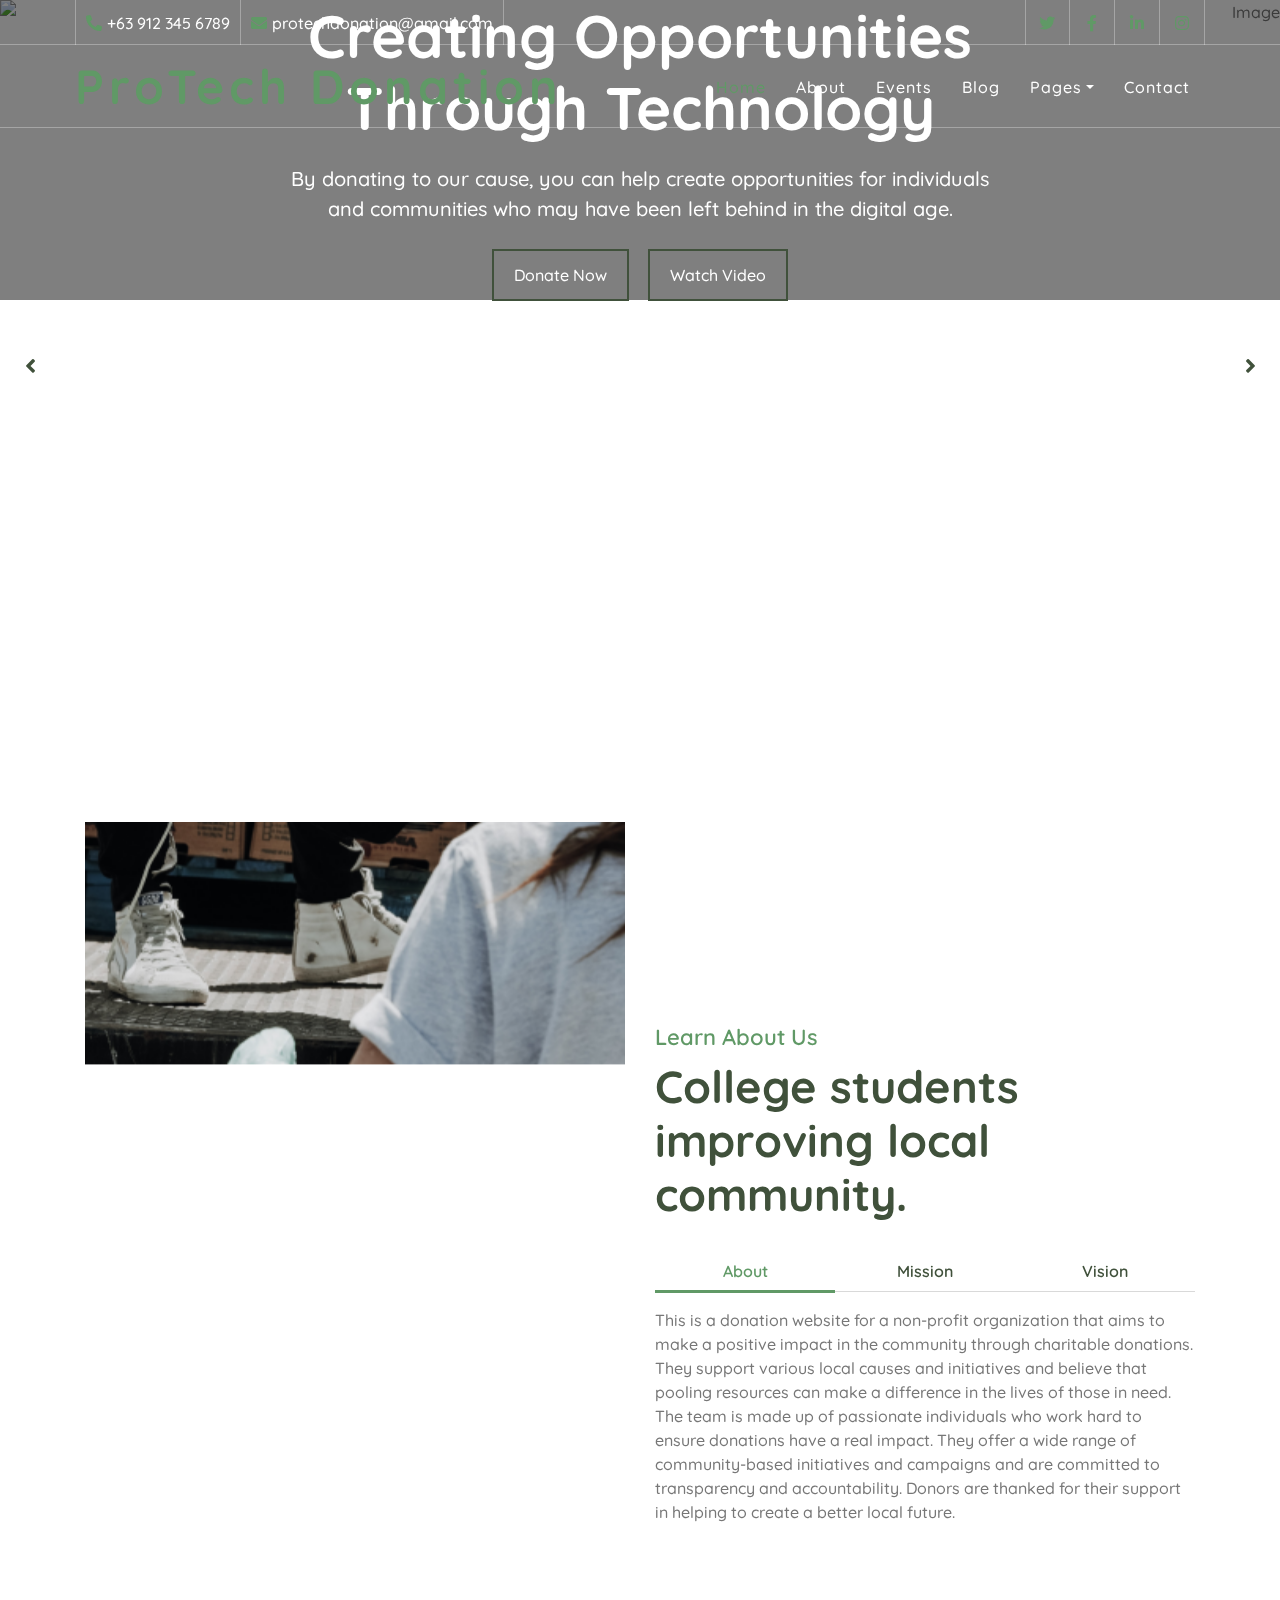
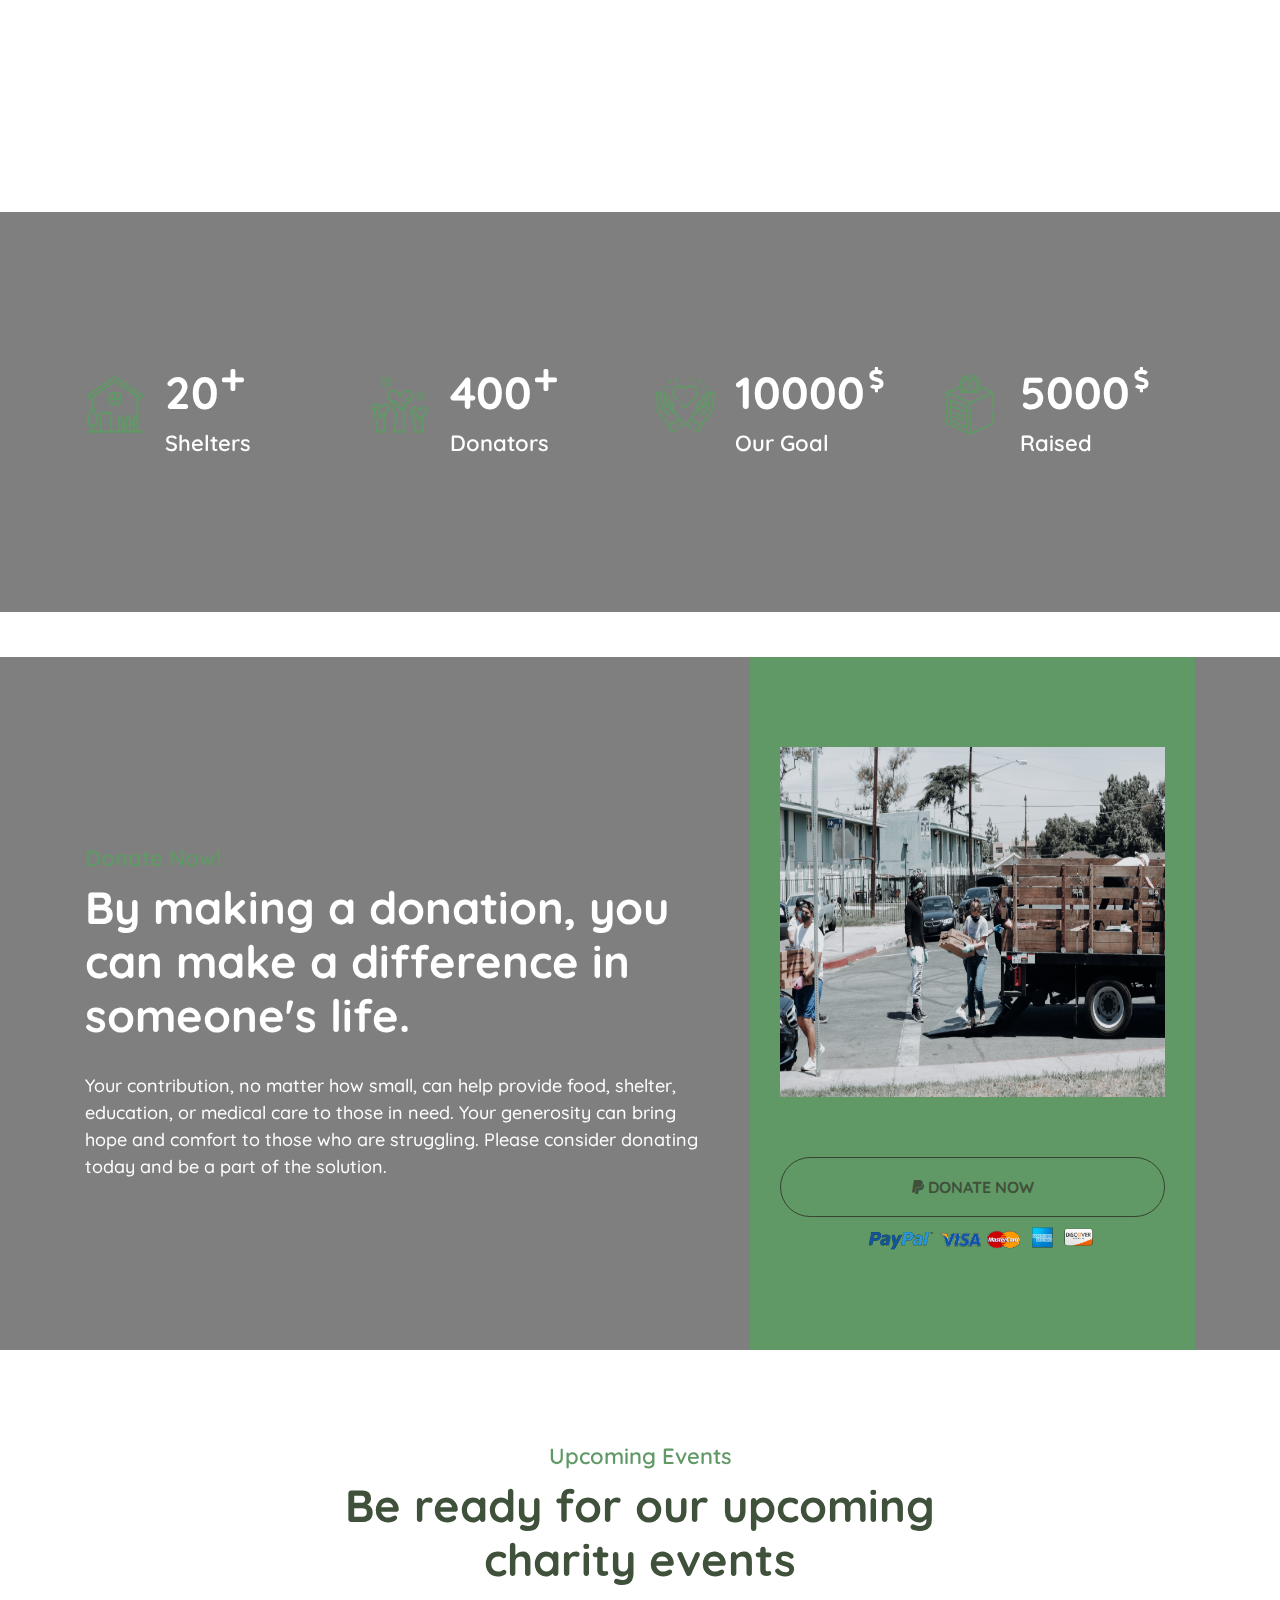
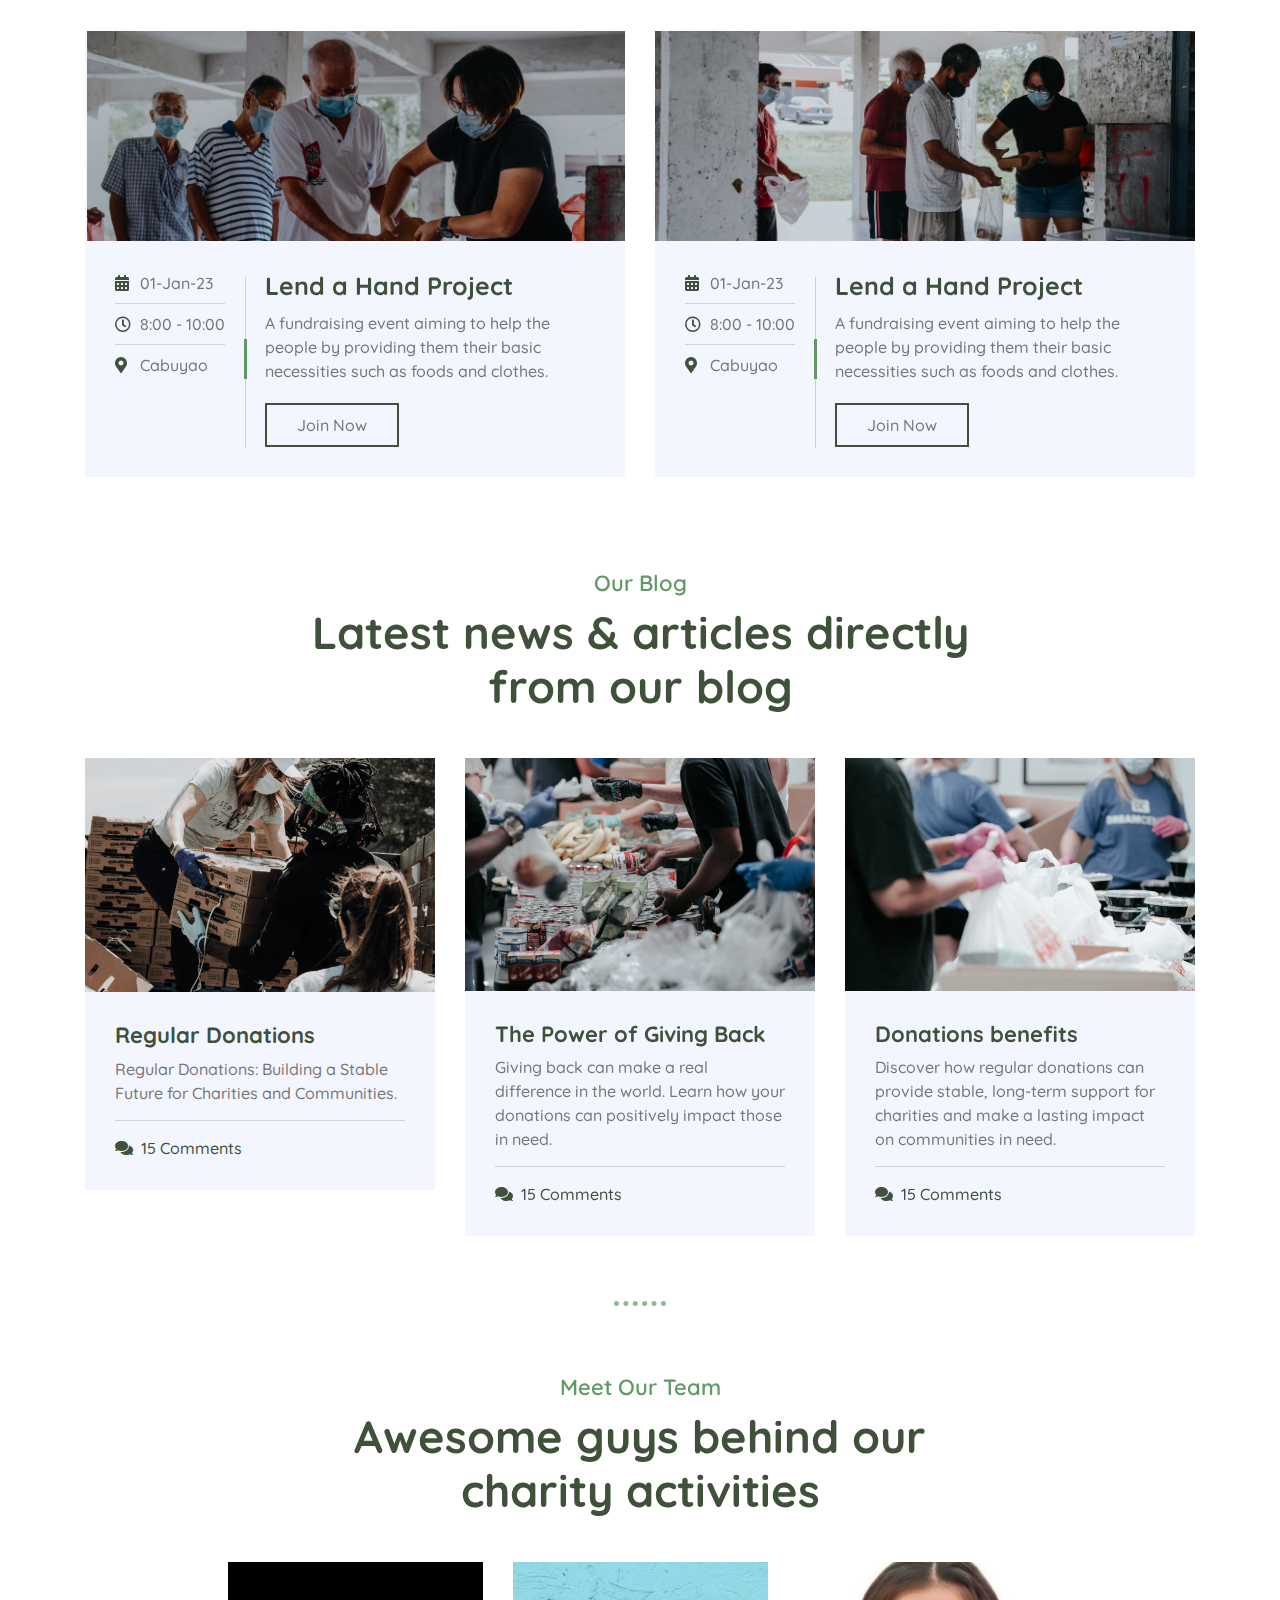
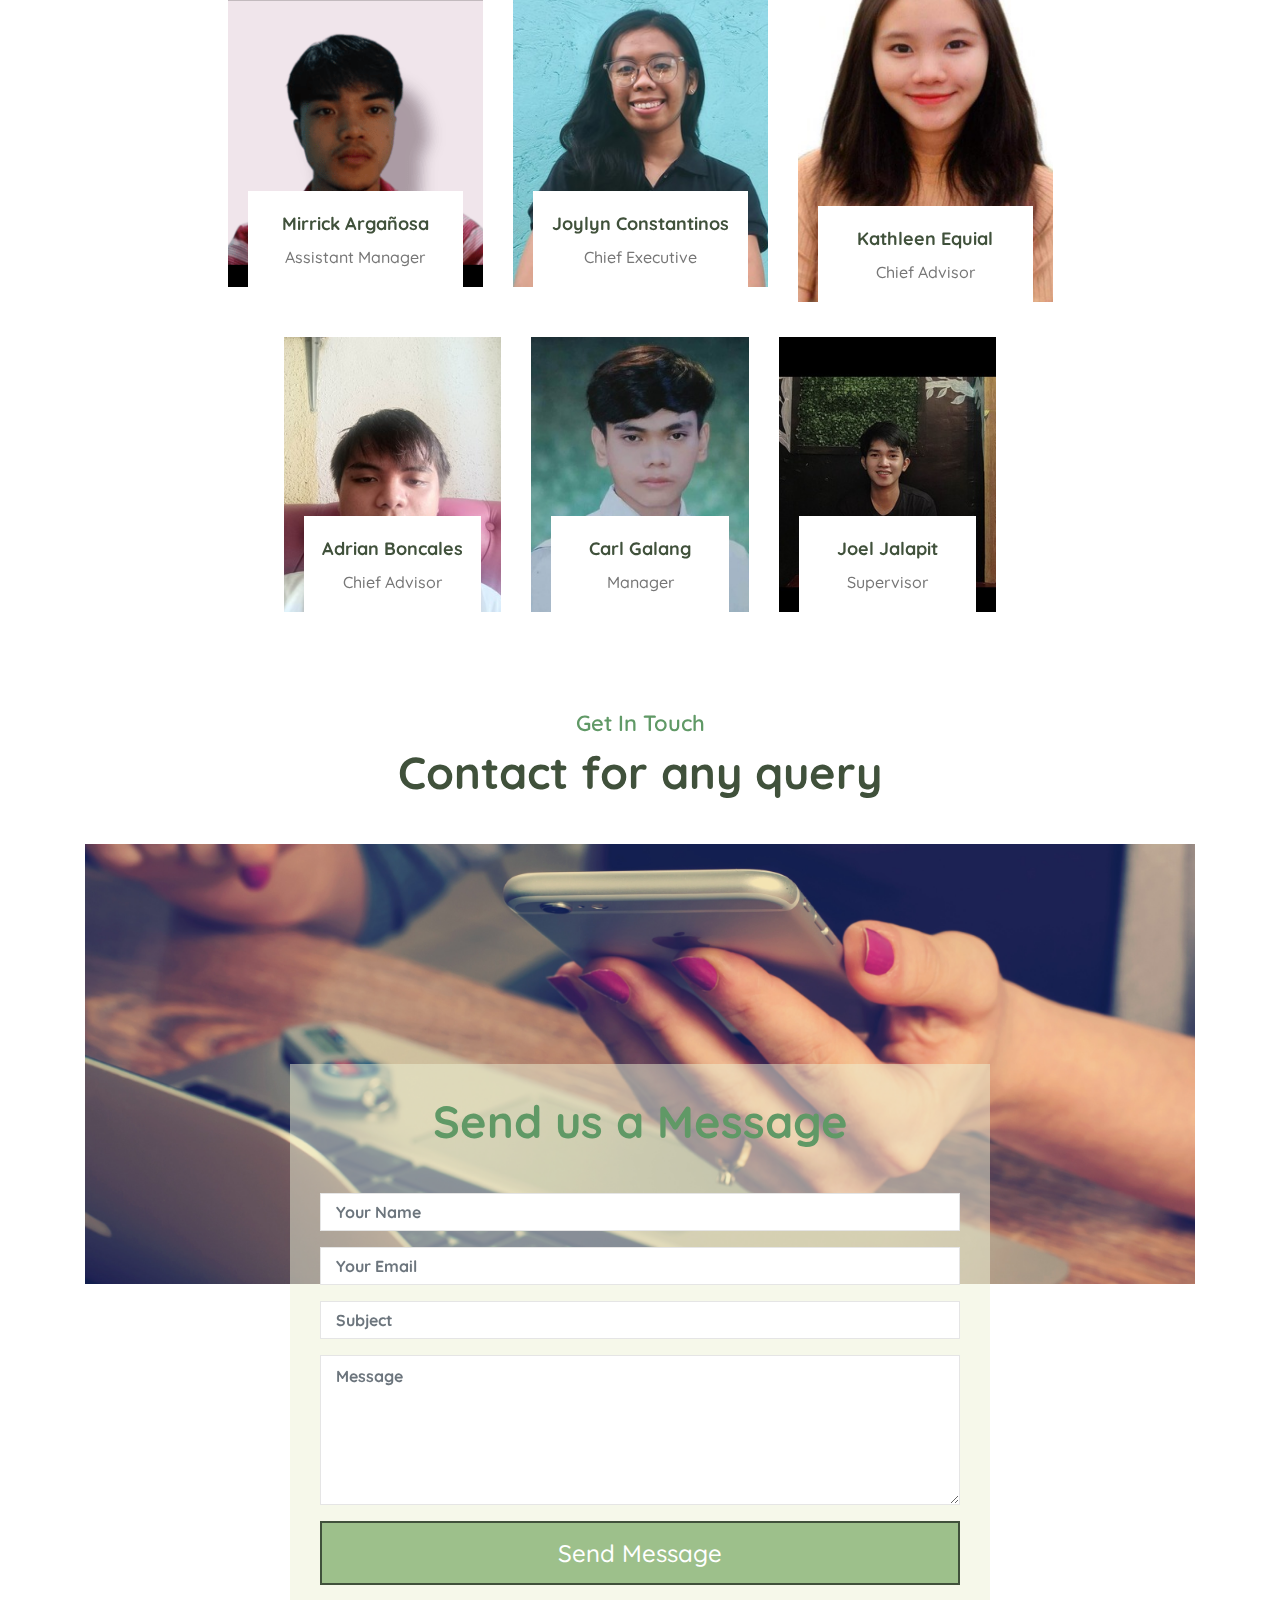
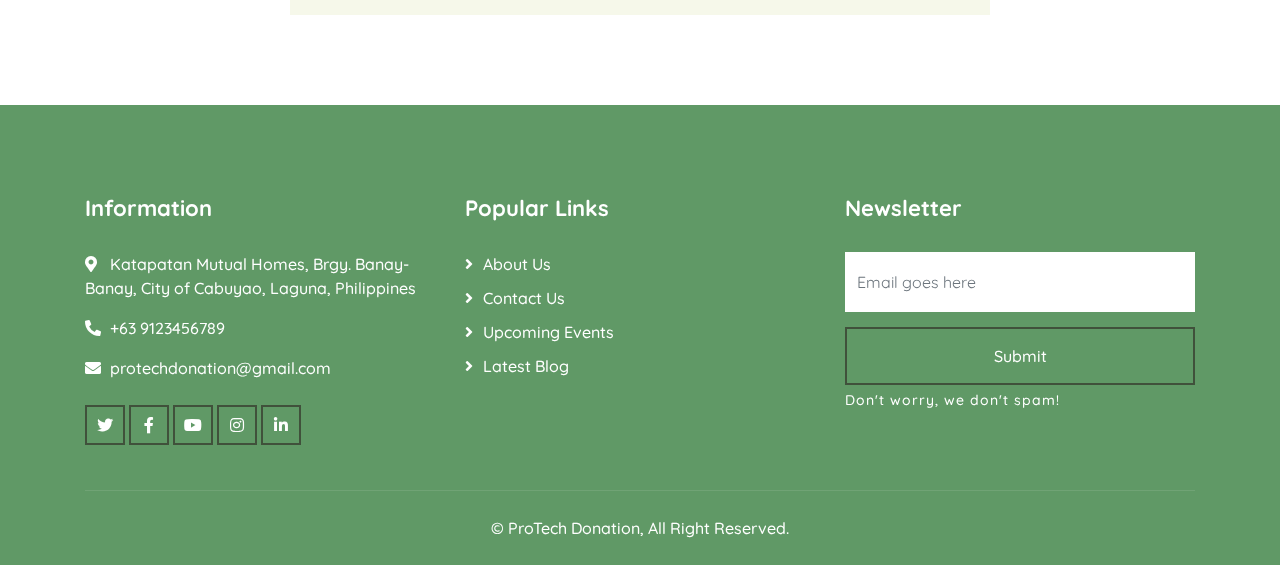
==== commit 2c1f4121: "Update index.html" ====
--- a/index.html
+++ b/index.html
@@ -424,7 +424,7 @@
                             </div>
                             <div class="team-text">
                                 <h2>Joylyn Constantinos</h2>
-                                <p>Chef Executive</p>
+                                <p>Chief Executive</p>
                                 <div class="team-social">
                                     <a href=""><i class="fab fa-twitter"></i></a>
                                     <a href=""><i class="fab fa-facebook-f"></i></a>
@@ -441,7 +441,7 @@
                             </div>
                             <div class="team-text">
                                 <h2>Kathleen Equial</h2>
-                                <p>Chef Advisor</p>
+                                <p>Chief Advisor</p>
                                 <div class="team-social">
                                     <a href=""><i class="fab fa-twitter"></i></a>
                                     <a href=""><i class="fab fa-facebook-f"></i></a>
